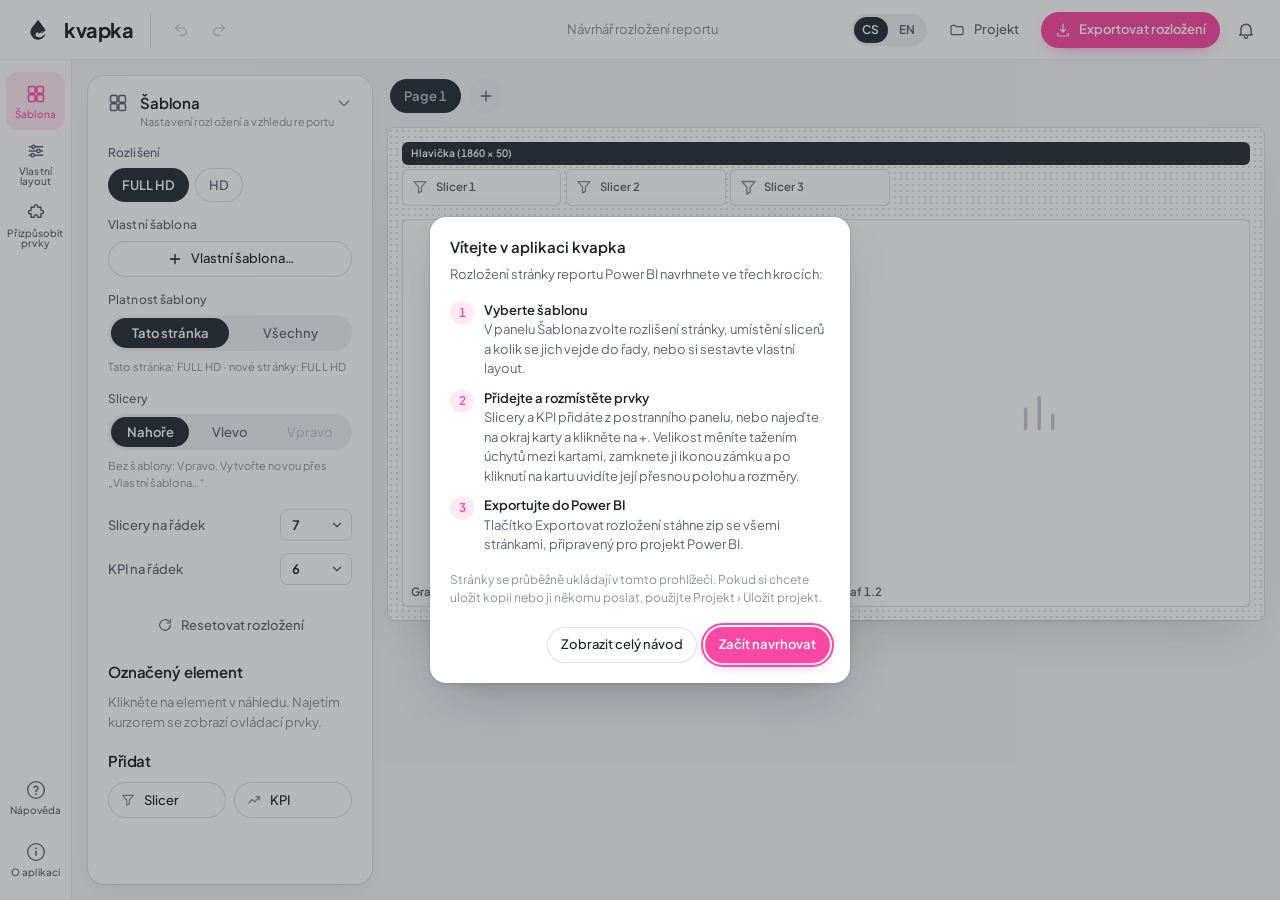
==== index.html @ 55022ffa "feat: add New project to the Project menu, asking to save unsaved work first (Open asks too)" ====
<!DOCTYPE html>
<html lang="cs">

<head>
    <meta charset="UTF-8" />
    <meta name="viewport" content="width=device-width, initial-scale=1" />
    <title data-i18n="app.title"></title>
    <meta name="description" data-i18n-content="app.description" />
    <meta name="theme-color" content="#2b3038" />

    <link rel="icon" type="image/svg+xml" href="assets/img/favicon/favicon.svg" />
    <link rel="icon" type="image/png" sizes="96x96" href="assets/img/favicon/favicon-96x96.png" />
    <link rel="shortcut icon" href="assets/img/favicon/favicon.ico" />
    <link rel="apple-touch-icon" sizes="180x180" href="assets/img/favicon/apple-touch-icon.png" />
    <link rel="manifest" href="assets/img/favicon/site.webmanifest" />

    <link rel="stylesheet" href="assets/fonts/fonts.css" />
    <link rel="stylesheet" href="assets/style.css" />
    <link rel="stylesheet" href="assets/theme-editor.css" />
</head>

<body>
    <!-- The icon sprite. Every glyph that appears more than once, and every
         glyph a JS file builds, is a <use href="#i-…"> of one of these — no JS
         file carries SVG markup, so a stroke weight can't drift between
         copies. Icons used exactly once (the export arrow, the rail sections,
         the reset button) stay inline where they're used. -->
    <svg width="0" height="0" style="position:absolute" aria-hidden="true">
        <defs>
            <symbol id="i-plus" viewBox="0 0 24 24"><path d="M12 5v14M5 12h14" fill="none" stroke="currentColor" stroke-width="2" stroke-linecap="round"/></symbol>
            <symbol id="i-close" viewBox="0 0 24 24"><path d="M6 6l12 12M18 6L6 18" fill="none" stroke="currentColor" stroke-width="2.2" stroke-linecap="round" stroke-linejoin="round"/></symbol>
            <symbol id="i-lock" viewBox="-0.5 0 25 25"><path d="M16.5 9.32001H7.5C6.37366 9.25709 5.26818 9.64244 4.42503 10.3919C3.58188 11.1414 3.06958 12.1941 3 13.32V18.32C3.06958 19.446 3.58188 20.4986 4.42503 21.2481C5.26818 21.9976 6.37366 22.3829 7.5 22.32H16.5C17.6263 22.3829 18.7318 21.9976 19.575 21.2481C20.4181 20.4986 20.9304 19.446 21 18.32V13.32C20.9304 12.1941 20.4181 11.1414 19.575 10.3919C18.7318 9.64244 17.6263 9.25709 16.5 9.32001Z" fill="none" stroke="currentColor" stroke-width="2.2" stroke-linecap="round" stroke-linejoin="round"/><path d="M17 9.32001V7.32001C17 5.99392 16.4732 4.72217 15.5355 3.78448C14.5979 2.8468 13.3261 2.32001 12 2.32001C10.6739 2.32001 9.40214 2.8468 8.46446 3.78448C7.52678 4.72217 7 5.99392 7 7.32001V9.32001" fill="none" stroke="currentColor" stroke-width="2.2" stroke-linecap="round" stroke-linejoin="round"/></symbol>
            <symbol id="i-unlock" viewBox="-0.5 0 25 25"><path d="M16.5 9.32001H7.5C6.37366 9.25709 5.2682 9.64244 4.42505 10.3919C3.5819 11.1414 3.06958 12.1941 3 13.32V18.32C3.06958 19.446 3.5819 20.4986 4.42505 21.2481C5.2682 21.9976 6.37366 22.3829 7.5 22.32H16.5C17.6263 22.3829 18.7318 21.9976 19.575 21.2481C20.4181 20.4986 20.9304 19.446 21 18.32V13.32C20.9304 12.1941 20.4181 11.1414 19.575 10.3919C18.7318 9.64244 17.6263 9.25709 16.5 9.32001Z" fill="none" stroke="currentColor" stroke-width="2.2" stroke-linecap="round" stroke-linejoin="round"/><path d="M17 9.32001V7.32001C17 5.99392 16.4732 4.72217 15.5355 3.78448C14.5978 2.8468 13.3261 2.32001 12 2.32001" fill="none" stroke="currentColor" stroke-width="2.2" stroke-linecap="round" stroke-linejoin="round"/></symbol>
            <symbol id="i-slicer" viewBox="0 0 24 24"><path d="M4 5h16l-6 7v6l-4 2v-8L4 5z" fill="none" stroke="currentColor" stroke-width="1.8" stroke-linejoin="round"/></symbol>
            <symbol id="i-kpi" viewBox="0 0 24 24"><path d="M4 17l5-6 4 4 7-8M15 7h5v5" fill="none" stroke="currentColor" stroke-width="1.8" stroke-linecap="round" stroke-linejoin="round"/></symbol>
            <symbol id="i-chart" viewBox="0 0 24 24"><path d="M5 20V10M12 20V4M19 20v-7" fill="none" stroke="currentColor" stroke-width="1.8" stroke-linecap="round"/></symbol>
            <symbol id="i-copy" viewBox="0 0 24 24"><rect x="9" y="9" width="12" height="12" rx="2" fill="none" stroke="currentColor" stroke-width="1.8"/><path d="M5 15H4a2 2 0 0 1-2-2V4a2 2 0 0 1 2-2h9a2 2 0 0 1 2 2v1" fill="none" stroke="currentColor" stroke-width="1.8" stroke-linecap="round"/></symbol>
            <symbol id="i-check" viewBox="0 0 24 24"><path d="M5 13l4 4L19 7" fill="none" stroke="currentColor" stroke-width="2.4" stroke-linecap="round" stroke-linejoin="round"/></symbol>
            <symbol id="i-info" viewBox="0 0 24 24"><circle cx="12" cy="12" r="10" fill="none" stroke="currentColor" stroke-width="1.6"/><line x1="12" y1="11" x2="12" y2="16" stroke="currentColor" stroke-width="1.8" stroke-linecap="round"/><circle cx="12" cy="7.6" r="1.15" fill="currentColor"/></symbol>
            <symbol id="i-warning" viewBox="0 0 24 24"><path d="M12 9v4m0 4h.01M10.29 3.86 1.82 18a2 2 0 0 0 1.71 3h16.94a2 2 0 0 0 1.71-3L13.71 3.86a2 2 0 0 0-3.42 0Z" fill="none" stroke="currentColor" stroke-width="1.6" stroke-linecap="round" stroke-linejoin="round"/></symbol>
            <symbol id="i-error" viewBox="0 0 24 24"><circle cx="12" cy="12" r="10" fill="none" stroke="currentColor" stroke-width="1.6"/><line x1="8.5" y1="8.5" x2="15.5" y2="15.5" stroke="currentColor" stroke-width="1.8" stroke-linecap="round"/><line x1="15.5" y1="8.5" x2="8.5" y2="15.5" stroke="currentColor" stroke-width="1.8" stroke-linecap="round"/></symbol>
            <symbol id="i-bell" viewBox="0 0 24 24"><path d="M6 16V11a6 6 0 0 1 12 0v5l1.5 2h-15L6 16Z" fill="none" stroke="currentColor" stroke-width="1.8" stroke-linejoin="round"/><path d="M10 20a2 2 0 0 0 4 0" fill="none" stroke="currentColor" stroke-width="1.8" stroke-linecap="round"/></symbol>
            <symbol id="i-chevron" viewBox="0 0 24 24"><path d="M15 5l-7 7 7 7" fill="none" stroke="currentColor" stroke-width="2" stroke-linecap="round" stroke-linejoin="round"/></symbol>
            <symbol id="i-pencil" viewBox="0 0 24 24"><path d="M16.5 3.5a2.12 2.12 0 0 1 3 3L7 19l-4 1 1-4Z" fill="none" stroke="currentColor" stroke-width="1.8" stroke-linecap="round" stroke-linejoin="round"/></symbol>
        </defs>
    </svg>

    <header class="topbar">
        <!-- Start and actions share the slack equally, so the subtitle between
             them sits in the true centre of the bar. -->
        <div class="topbar-start">
            <a class="brand" href="./" data-i18n-aria-label="topbar.brand">
                <!-- assets/img/logo.svg, inlined so it takes currentColor. -->
                <svg class="brand-mark" viewBox="0 0 1024 1024" fill="currentColor" aria-hidden="true">
                    <path d="M512.155 226.004C516.011 231.756 519.167 238.789 523.115 244.793C554.794 292.971 592.947 336.254 629.214 380.983C657.706 416.122 687.616 451.624 707.702 492.489C710.777 498.745 714.936 506.954 716.922 513.573C719.911 518.525 724.337 525.165 722.552 531.299C720.619 537.942 714.728 544.187 709.475 549.005C704 554.027 691.489 565.582 683.014 563.11C678.743 561.865 673.565 556.72 669.223 555.096C649.333 545.557 630.745 545.461 609.584 550.015C624.043 552.902 646.901 560.852 656.693 573.177C663.812 582.138 646.19 587.111 640.433 587.874C620.252 592.438 596.012 593.533 576.046 587.851C573.826 587.239 571.651 586.477 569.535 585.568C552.494 607.801 537.22 620.163 509.388 627.427C516.785 612.419 523.193 591.066 512.967 575.876C505.297 571.716 498.11 571.527 489.896 574.039C454.127 584.979 422.809 619.841 434.009 659.163C439.701 679.147 459.703 695.263 477.159 705.239C515.048 725.179 560.422 727.565 601.168 715.281C640.946 703.289 668.376 679.818 695.055 648.945C701.388 641.616 712.459 626.814 717.044 618.233C717.349 617.664 717.64 617.087 717.918 616.504C714.731 628.732 711.904 639.829 707.258 651.612C690.548 693.849 660.29 729.344 621.232 752.531C572.186 781.802 513.398 790.025 458.203 775.335C438.912 770.311 420.771 762.033 403.559 752.046C401 750.561 393.978 746.195 391.983 744.331C384.662 739.787 377.259 733.136 370.714 727.53C357.305 716.042 347.587 701.281 338.551 686.304C334.742 679.99 330.874 673.973 327.587 667.347C319.644 655.111 313.387 637.024 309.192 623.441C294.674 576.443 300.712 523.453 323.962 480.097C344.418 441.953 375.809 404.182 403.555 370.759C419.738 351.271 435.695 331.598 451.425 311.743C473.78 283.747 494.641 257.369 512.155 226.004Z"/>
                    <path d="M512.155 226.004C516.011 231.756 519.167 238.789 523.115 244.793C554.794 292.971 592.947 336.254 629.214 380.983C657.706 416.122 687.616 451.624 707.702 492.489C710.777 498.745 714.936 506.954 716.922 513.573C712.111 509.973 707.598 503.819 702.714 499.687C677.552 478.398 647.533 462.222 615.436 454.39C609.308 452.945 603.128 451.73 596.91 450.747C589.014 449.573 578.903 448.865 571.829 445.24C559.533 438.939 547.349 429.254 536.098 421.089C506.29 399.456 465.905 380.031 428.097 384.568C427.445 384.647 426.794 384.729 426.143 384.815C429.691 390.976 437.272 398.337 441.974 404.045C455.128 420.011 469.983 458.9 445.59 471.86C393.996 499.273 345.267 546.284 330.684 604.773C326.752 620.498 325.183 636.721 326.029 652.908C326.225 657.474 327.735 663.577 327.587 667.347C319.644 655.111 313.387 637.024 309.192 623.441C294.674 576.443 300.712 523.453 323.962 480.097C344.418 441.953 375.809 404.182 403.555 370.759C419.738 351.271 435.695 331.598 451.425 311.743C473.78 283.747 494.641 257.369 512.155 226.004Z"/>
                    <path d="M391.983 744.331C392.812 742.04 389.849 739.85 388.204 738.116C359.601 707.965 354.233 662.105 370.578 624.893C382.873 596.78 405.797 574.676 434.339 563.412C454.088 555.797 477.179 553.768 497.046 562.514C501.43 564.444 511.326 571.24 512.967 575.876C505.297 571.716 498.11 571.527 489.896 574.039C454.127 584.979 422.809 619.841 434.009 659.163C439.701 679.147 459.703 695.263 477.159 705.239C515.048 725.179 560.422 727.565 601.168 715.281C640.946 703.289 668.376 679.818 695.055 648.945C701.388 641.616 712.459 626.814 717.044 618.233C717.349 617.664 717.64 617.087 717.918 616.504C714.731 628.732 711.904 639.829 707.258 651.612C690.548 693.849 660.29 729.344 621.232 752.531C572.186 781.802 513.398 790.025 458.203 775.335C438.912 770.311 420.771 762.033 403.559 752.046C401 750.561 393.978 746.195 391.983 744.331Z"/>
                </svg>
                <span class="brand-name" data-i18n="topbar.brand"></span>
            </a>

            <!-- Undo / redo for the page being edited (also Ctrl+Z, Ctrl+Y /
                 Ctrl+Shift+Z), on the left beside the brand like most apps.
                 Enabled by state/history.js. -->
            <div class="history-buttons" role="group" data-i18n-aria-label="history.group">
                <button type="button" id="undo-btn" class="btn btn-ghost history-btn" data-i18n-aria-label="history.undo" data-i18n-title="history.undo" disabled>
                    <svg viewBox="0 0 24 24" fill="none" aria-hidden="true"><path d="M9 14 4 9l5-5" stroke="currentColor" stroke-width="1.8" stroke-linecap="round" stroke-linejoin="round"/><path d="M4 9h10.5a5.5 5.5 0 0 1 0 11H11" stroke="currentColor" stroke-width="1.8" stroke-linecap="round" stroke-linejoin="round"/></svg>
                </button>
                <button type="button" id="redo-btn" class="btn btn-ghost history-btn" data-i18n-aria-label="history.redo" data-i18n-title="history.redo" disabled>
                    <svg viewBox="0 0 24 24" fill="none" aria-hidden="true"><path d="m15 14 5-5-5-5" stroke="currentColor" stroke-width="1.8" stroke-linecap="round" stroke-linejoin="round"/><path d="M20 9H9.5a5.5 5.5 0 0 0 0 11H13" stroke="currentColor" stroke-width="1.8" stroke-linecap="round" stroke-linejoin="round"/></svg>
                </button>
            </div>
        </div>

        <span class="topbar-subtitle" data-i18n="topbar.subtitle" data-i18n-stable></span>

        <div class="topbar-actions">
            <!-- Language codes, the same in every language; the group's name
                 comes from the locale file. Wired in app.js. -->
            <div class="segmented lang-switch" role="group" data-i18n-aria-label="topbar.language">
                <button type="button" class="template-option" data-locale="cs" lang="cs">CS</button>
                <button type="button" class="template-option" data-locale="en" lang="en">EN</button>
            </div>

            <!-- New project, or save / open the pages as a .kvapka.json file. The menu is
                 positioned against .project-wrap, like the bell's panel.
                 Wired in ui/projectMenu.js. -->
            <div class="project-wrap">
                <button type="button" id="project-menu-btn" class="btn btn-ghost project-menu-btn" data-i18n-aria-label="project.menu" aria-haspopup="menu" aria-expanded="false" aria-controls="project-menu">
                    <svg viewBox="0 0 24 24" fill="none" aria-hidden="true"><path d="M3 7a2 2 0 0 1 2-2h4l2 2h8a2 2 0 0 1 2 2v8a2 2 0 0 1-2 2H5a2 2 0 0 1-2-2V7Z" stroke="currentColor" stroke-width="1.8" stroke-linejoin="round"/></svg>
                    <span data-i18n="project.menu" data-i18n-stable></span>
                </button>
                <div id="project-menu" class="project-menu" role="menu" data-i18n-aria-label="project.menu">
                    <button type="button" id="project-new" class="project-menu-item" role="menuitem">
                        <svg viewBox="0 0 24 24" fill="none" aria-hidden="true"><path d="M14 3H7a2 2 0 0 0-2 2v14a2 2 0 0 0 2 2h10a2 2 0 0 0 2-2V8l-5-5Z" stroke="currentColor" stroke-width="1.8" stroke-linejoin="round"/><path d="M14 3v5h5M12 11v6m-3-3h6" stroke="currentColor" stroke-width="1.8" stroke-linecap="round" stroke-linejoin="round"/></svg>
                        <span data-i18n="project.new"></span>
                    </button>
                    <button type="button" id="project-save" class="project-menu-item" role="menuitem">
                        <svg viewBox="0 0 24 24" fill="none" aria-hidden="true"><path d="M5 3h11l4 4v12a2 2 0 0 1-2 2H6a2 2 0 0 1-2-2V5a1 1 0 0 1 1-2Z" stroke="currentColor" stroke-width="1.8" stroke-linejoin="round"/><path d="M8 3v5h7V3M8 21v-6h8v6" stroke="currentColor" stroke-width="1.8" stroke-linejoin="round"/></svg>
                        <span data-i18n="project.save"></span>
                    </button>
                    <button type="button" id="project-open" class="project-menu-item" role="menuitem">
                        <svg viewBox="0 0 24 24" fill="none" aria-hidden="true"><path d="M12 15V3m0 0-4 4m4-4 4 4M4 17v2a2 2 0 0 0 2 2h12a2 2 0 0 0 2-2v-2" stroke="currentColor" stroke-width="1.8" stroke-linecap="round" stroke-linejoin="round"/></svg>
                        <span data-i18n="project.open"></span>
                    </button>
                </div>
                <input type="file" id="project-file" accept=".json,application/json" hidden tabindex="-1" />
            </div>

            <button id="export-layout" class="btn btn-primary">
                <svg xmlns="http://www.w3.org/2000/svg" viewBox="0 0 24 24" fill="none" aria-hidden="true"><path d="M12 3v12m0 0-4-4m4 4 4-4M4 17v2a2 2 0 0 0 2 2h12a2 2 0 0 0 2-2v-2" stroke="currentColor" stroke-width="1.8" stroke-linecap="round" stroke-linejoin="round"/></svg>
                <span data-i18n="topbar.export" data-i18n-stable></span>
            </button>

            <!-- Panel and toasts are positioned against .bell-wrap, so they follow
                 the bell at any bar height instead of hanging off a hard-coded
                 --topbar offset that the wrapped narrow bar invalidates. -->
            <div class="bell-wrap">
                <button id="notification-bell" class="icon-circle notification-bell" data-i18n-aria-label="topbar.notifications" type="button">
                    <svg aria-hidden="true"><use href="#i-bell"/></svg>
                    <span class="notification-badge" aria-hidden="true"></span>
                </button>

                <div id="notification-panel" class="notification-panel">
                    <div class="notification-panel-header">
                        <h3 data-i18n="notifications.title"></h3>
                    </div>
                    <div id="notification-list" class="notification-list"></div>
                </div>

                <div id="toast-container" class="toast-container" aria-live="polite" aria-atomic="false"></div>
            </div>
        </div>
    </header>

    <div class="app">
        <nav class="rail" data-i18n-aria-label="rail.label">
            <button type="button" class="rail-btn" data-section="sablona">
                <svg viewBox="0 0 24 24" fill="none" aria-hidden="true"><rect x="3" y="3" width="8" height="8" rx="1.5" stroke="currentColor" stroke-width="1.8"/><rect x="13" y="3" width="8" height="8" rx="1.5" stroke="currentColor" stroke-width="1.8"/><rect x="3" y="13" width="8" height="8" rx="1.5" stroke="currentColor" stroke-width="1.8"/><rect x="13" y="13" width="8" height="8" rx="1.5" stroke="currentColor" stroke-width="1.8"/></svg>
                <span data-i18n="rail.template"></span>
            </button>
            <button type="button" class="rail-btn" data-section="layout">
                <svg viewBox="0 0 24 24" fill="none" aria-hidden="true"><path d="M4 7h16M4 12h16M4 17h16" stroke="currentColor" stroke-width="1.8" stroke-linecap="round"/><circle cx="9" cy="7" r="2" fill="#fff" stroke="currentColor" stroke-width="1.8"/><circle cx="15" cy="12" r="2" fill="#fff" stroke="currentColor" stroke-width="1.8"/><circle cx="8" cy="17" r="2" fill="#fff" stroke="currentColor" stroke-width="1.8"/></svg>
                <span data-i18n="rail.layout"></span>
            </button>
            <button type="button" class="rail-btn" data-section="prvky">
                <svg viewBox="0 0 24 24" fill="none" aria-hidden="true"><path d="M10 4a2 2 0 1 1 4 0v1h4v4h1a2 2 0 1 1 0 4h-1v4h-4v-1a2 2 0 1 0-4 0v1H6v-4H5a2 2 0 1 1 0-4h1V5h4V4z" stroke="currentColor" stroke-width="1.8" stroke-linejoin="round"/></svg>
                <span data-i18n="rail.elements"></span>
            </button>
            <!-- Help and About open modals (ui/help.js, ui/about.js) rather
                 than sections, so they have no data-section and the rail
                 never lights them. -->
            <button type="button" id="help-btn" class="rail-btn rail-btn--help" aria-haspopup="dialog" data-i18n-title="help.button">
                <svg viewBox="0 0 24 24" fill="none" aria-hidden="true"><circle cx="12" cy="12" r="10" stroke="currentColor" stroke-width="1.6"/><path d="M9.6 9.2a2.5 2.5 0 0 1 4.85.85c0 1.7-2.45 2.2-2.45 3.7" stroke="currentColor" stroke-width="1.8" stroke-linecap="round" stroke-linejoin="round"/><circle cx="12" cy="16.9" r="1.15" fill="currentColor"/></svg>
                <span data-i18n="rail.help"></span>
            </button>
            <button type="button" id="about-btn" class="rail-btn rail-btn--about" aria-haspopup="dialog">
                <svg aria-hidden="true"><use href="#i-info"/></svg>
                <span data-i18n="rail.about"></span>
            </button>
        </nav>

        <aside class="sidebar m-reveal">
            <div class="sidebar-panels">
                <!-- Folds down to its head once the canvas is set up, so the
                     panels used all the time sit higher (ui/templatePanel.js). -->
                <section class="panel panel-template">
                    <!-- The accordion pattern: the heading holds the toggle, so
                         the panel stays a landmark for screen readers. -->
                    <h2 class="panel-head-title">
                        <button type="button" class="panel-head" id="template-toggle" aria-expanded="true" aria-controls="template-body">
                            <svg viewBox="0 0 24 24" fill="none" aria-hidden="true"><rect x="3" y="3" width="8" height="8" rx="1.5" stroke="currentColor" stroke-width="1.8"/><rect x="13" y="3" width="8" height="8" rx="1.5" stroke="currentColor" stroke-width="1.8"/><rect x="3" y="13" width="8" height="8" rx="1.5" stroke="currentColor" stroke-width="1.8"/><rect x="13" y="13" width="8" height="8" rx="1.5" stroke="currentColor" stroke-width="1.8"/></svg>
                            <span class="panel-head-name" data-i18n="template.title"></span>
                            <svg class="panel-head-chevron" aria-hidden="true"><use href="#i-chevron"/></svg>
                        </button>
                    </h2>

                    <!-- Two layers in one place: the controls, and the folded panel's
                         stand-in — a spec sheet of what they are set to, filled by
                         ui/templatePanel.js. One is in, the other fades out on top
                         of it while the fold's height eases between them. -->
                    <div class="template-fold">
                        <div class="fold-layer is-out" id="template-summary">
                            <dl class="spec-sheet">
                                <div class="spec-row">
                                    <dt data-i18n="template.summary.resolution"></dt>
                                    <dd><span id="sum-res"></span> <span class="spec-muted" id="sum-size"></span></dd>
                                </div>
                                <div class="spec-row">
                                    <dt data-i18n="template.summary.scope"></dt>
                                    <dd id="sum-scope"></dd>
                                </div>
                                <div class="spec-row">
                                    <dt data-i18n="template.summary.slicers"></dt>
                                    <dd><span class="spec-glyph" id="sum-placement-glyph" aria-hidden="true"></span><span id="sum-placement"></span></dd>
                                </div>
                                <div class="spec-row">
                                    <dt data-i18n="template.summary.kpi"></dt>
                                    <dd id="sum-kpi"></dd>
                                </div>
                            </dl>
                        </div>

                        <div class="fold-layer is-in" id="template-body">
                            <p class="panel-sub" data-i18n="template.intro"></p>

                            <div class="panel-field">
                                <h3 class="field-label" id="label-resolution" data-i18n="template.resolution"></h3>
                                <!-- Chips are built by ui/themePicker.js: the two built-in
                                     presets first, then every saved custom theme. -->
                                <div class="theme-selector" id="theme-selector" role="group" aria-labelledby="label-resolution"></div>
                            </div>

                            <div class="panel-field">
                                <h3 class="field-label" data-i18n="template.custom"></h3>
                                <button type="button" class="btn btn-secondary full-btn" id="new-theme">
                                    <svg aria-hidden="true"><use href="#i-plus"/></svg>
                                    <span data-i18n="template.customButton"></span>
                                </button>
                            </div>

                            <div class="panel-field">
                                <h3 class="field-label" id="label-theme-scope" data-i18n="template.scope"></h3>
                                <div class="template-selector segmented" role="group" aria-labelledby="label-theme-scope">
                                    <button type="button" class="template-option theme-scope-option active" data-scope="page" data-i18n="template.scopePage"></button>
                                    <button type="button" class="template-option theme-scope-option" data-scope="global" data-i18n="template.scopeAll"></button>
                                </div>
                                <p class="field-note m-reveal" id="theme-scope-note"></p>
                            </div>

                            <div class="panel-field">
                                <h3 class="field-label" id="label-slicer-placement" data-i18n="template.slicers"></h3>
                                <!-- Each option is a whole layout, not a view of one:
                                     picking it switches to a template built for that
                                     shape (ui/themePicker.js). An option with no
                                     template of its own is disabled rather than
                                     conjuring one. -->
                                <div class="template-selector segmented segmented--3" role="group" aria-labelledby="label-slicer-placement">
                                    <button type="button" class="template-option active" data-placement="horizontal" data-i18n="placement.horizontal"></button>
                                    <button type="button" class="template-option" data-placement="vertical-left" data-i18n="placement.verticalLeft"></button>
                                    <button type="button" class="template-option" data-placement="vertical-right" data-i18n="placement.verticalRight"></button>
                                </div>
                                <p class="field-note m-reveal" id="placement-note"></p>
                            </div>

                            <div class="panel-section panel-rows">
                                <!-- Collapses away in vertical mode: a single slicer column
                                     has no per-row limit to set. -->
                                <div class="collapsible expanded" id="slicers-per-row-field">
                                    <div class="collapsible-inner">
                                        <div class="panel-row">
                                            <label for="slicers-per-row" data-i18n="template.slicersPerRow"></label>
                                            <!-- Options come from the active theme's
                                                 min/max per-row bounds (themePicker.js). -->
                                            <select id="slicers-per-row"></select>
                                        </div>
                                    </div>
                                </div>

                                <div class="panel-row">
                                    <label for="kpis-per-row" data-i18n="template.kpisPerRow"></label>
                                    <select id="kpis-per-row"></select>
                                </div>
                            </div>

                            <button id="reset-layout" class="btn btn-ghost full-btn">
                                <svg xmlns="http://www.w3.org/2000/svg" viewBox="0 0 24 24" fill="none" aria-hidden="true"><path d="M20 12a8 8 0 1 1-2.5-5.8M20 4v5h-5" stroke="currentColor" stroke-width="1.8" stroke-linecap="round" stroke-linejoin="round"/></svg>
                                <span data-i18n="template.reset"></span>
                            </button>
                        </div>
                    </div>
                </section>

                <section class="panel">
                    <h2 data-i18n="selection.title"></h2>
                    <div id="no-selection" class="collapsible expanded">
                        <div class="collapsible-inner"><p class="empty-hint" data-i18n="selection.empty"></p></div>
                    </div>

                    <div id="selection-details" class="collapsible">
                        <div class="collapsible-inner">
                            <div class="sel-row"><strong data-i18n="selection.type"></strong> <span id="sel-type" class="sel-value"></span></div>
                            <div class="sel-row"><strong data-i18n="selection.index"></strong> <span id="sel-index" class="sel-value"></span></div>
                            <div class="sel-row" id="sel-row-width">
                                <strong data-i18n="selection.width"></strong>
                                <span class="editable-value" id="edit-width-wrapper" tabindex="0" data-i18n-title="selection.editHint">
                                    <span id="sel-width"></span><span class="unit">px</span>
                                </span>
                                <input id="input-width" type="number" class="inline-edit-input m-reveal hidden" />
                                <button class="icon-swap copy-btn edit-pencil-btn push-right" type="button" id="edit-width-pencil" data-i18n-title="selection.editValue" data-i18n-aria-label="selection.editWidth"><svg aria-hidden="true"><use href="#i-pencil"/></svg></button>
                                <button class="icon-swap copy-btn" type="button" data-copy-target="sel-width" data-i18n-title="selection.copyValue" data-i18n-aria-label="selection.copyWidth"><svg aria-hidden="true"><use href="#i-copy"/></svg></button>
                            </div>
                            <div class="sel-row" id="sel-row-height">
                                <strong data-i18n="selection.height"></strong>
                                <span class="editable-value" id="edit-height-wrapper" tabindex="0" data-i18n-title="selection.editHint">
                                    <span id="sel-height"></span><span class="unit">px</span>
                                </span>
                                <input id="input-height" type="number" class="inline-edit-input m-reveal hidden" />
                                <button class="icon-swap copy-btn edit-pencil-btn push-right" type="button" id="edit-height-pencil" data-i18n-title="selection.editValue" data-i18n-aria-label="selection.editHeight"><svg aria-hidden="true"><use href="#i-pencil"/></svg></button>
                                <button class="icon-swap copy-btn" type="button" data-copy-target="sel-height" data-i18n-title="selection.copyValue" data-i18n-aria-label="selection.copyHeight"><svg aria-hidden="true"><use href="#i-copy"/></svg></button>
                            </div>
                            <div class="sel-row"><strong data-i18n="selection.x"></strong> <span class="editable-value"><span id="sel-x"></span><span class="unit">px</span></span>
                                <button class="icon-swap copy-btn push-right" type="button" data-copy-target="sel-x" data-i18n-title="selection.copyValue" data-i18n-aria-label="selection.copyX"><svg aria-hidden="true"><use href="#i-copy"/></svg></button>
                            </div>
                            <div class="sel-row"><strong data-i18n="selection.y"></strong> <span class="editable-value"><span id="sel-y"></span><span class="unit">px</span></span>
                                <button class="icon-swap copy-btn push-right" type="button" data-copy-target="sel-y" data-i18n-title="selection.copyValue" data-i18n-aria-label="selection.copyY"><svg aria-hidden="true"><use href="#i-copy"/></svg></button>
                            </div>

                            <button id="apply-selection" class="btn btn-primary full-btn m-reveal hidden" disabled data-i18n="selection.apply"></button>
                        </div>
                    </div>
                </section>

                <section class="panel add-elements">
                    <h2 data-i18n="add.title"></h2>
                    <div class="button-group">
                        <button id="add-slicer" class="btn btn-secondary full-btn"><svg aria-hidden="true"><use href="#i-slicer"/></svg><span data-i18n="add.slicer"></span></button>
                        <button id="add-kpi" class="btn btn-secondary full-btn"><svg aria-hidden="true"><use href="#i-kpi"/></svg><span data-i18n="add.kpi"></span></button>
                        <button id="add-chart-split" class="btn btn-secondary full-btn m-reveal hidden"><svg aria-hidden="true"><use href="#i-chart"/></svg><span data-i18n="add.chart"></span></button>
                    </div>
                    <!-- Filled with one button per KPI band beyond the first
                         (see syncKpiBandControls in app.js). Empty when the
                         active theme defines only the header band. -->
                    <div id="add-kpi-bands"></div>
                </section>
            </div>
        </aside>

        <main class="main m-reveal">
            <!-- The page tabs, in a fixed row above the sheet. The sheet hangs
                 from the top of the canvas area, so switching to a page on
                 another template resizes the sheet but never moves the tab
                 just clicked. In the stacked layout ui/tabs.js moves the strip
                 into the top bar. The tabs scroll inside .tab-viewport while
                 the arrows and the + stay pinned outside it. -->
            <div class="tab-strip">
                <button type="button" class="icon-circle tab-scroll" data-dir="prev" data-i18n-aria-label="tabs.prev" hidden>
                    <svg aria-hidden="true"><use href="#i-chevron"/></svg>
                </button>
                <div class="tab-viewport">
                    <div id="tab-bar" class="tab-bar" role="tablist" data-i18n-aria-label="tabs.list"></div>
                </div>
                <button type="button" class="icon-circle tab-scroll tab-scroll--next" data-dir="next" data-i18n-aria-label="tabs.next" hidden>
                    <svg aria-hidden="true"><use href="#i-chevron"/></svg>
                </button>
                <button type="button" id="tab-add" class="icon-circle tab-add" data-i18n-title="tabs.add" data-i18n-aria-label="tabs.add">
                    <svg aria-hidden="true"><use href="#i-plus"/></svg>
                </button>
            </div>
            <div id="canvas-wrapper">
                <div id="canvas"></div>
            </div>
        </main>

        <!-- Shown by the rail's "Vlastní prvky" section (ui/rail.js). -->
        <section id="section-prvky" class="placeholder m-reveal" data-i18n-aria-label="elements.title">
            <svg viewBox="0 0 24 24" fill="none" aria-hidden="true"><path d="M10 4a2 2 0 1 1 4 0v1h4v4h1a2 2 0 1 1 0 4h-1v4h-4v-1a2 2 0 1 0-4 0v1H6v-4H5a2 2 0 1 1 0-4h1V5h4V4z" stroke="currentColor" stroke-width="1.5" stroke-linejoin="round"/></svg>
            <h2 data-i18n="elements.title"></h2>
            <p data-i18n="elements.text"></p>
        </section>
    </div>


    <script type="module" src="assets/js/app.js"></script>
</body>

</html>
---- assets/fonts/fonts.css ----
/* assets/fonts/fonts.css
 *
 * Plus Jakarta Sans, self-hosted. Loading it from fonts.googleapis.com sent
 * every visitor's IP to Google (LG München I, 3 O 17493/20), so the files
 * live here instead. Variable woff2 (weights 200–800) from Fontsource
 * @fontsource-variable/plus-jakarta-sans@5.3.0; licence in OFL.txt.
 *
 * Only the two subsets Czech and English need: latin (á é í ó ú ý) and
 * latin-ext (č ď ě ň ř š ť ů ž). The browser fetches latin-ext only when a
 * page actually uses one of its characters.
 */

@font-face {
  font-family: "Plus Jakarta Sans";
  font-style: normal;
  font-display: swap;
  font-weight: 200 800;
  src: url("plus-jakarta-sans-latin-ext-wght-normal.woff2") format("woff2");
  unicode-range: U+0100-02BA, U+02BD-02C5, U+02C7-02CC, U+02CE-02D7, U+02DD-02FF, U+0304, U+0308, U+0329, U+1D00-1DBF, U+1E00-1E9F, U+1EF2-1EFF, U+2020, U+20A0-20AB, U+20AD-20C0, U+2113, U+2C60-2C7F, U+A720-A7FF;
}

@font-face {
  font-family: "Plus Jakarta Sans";
  font-style: normal;
  font-display: swap;
  font-weight: 200 800;
  src: url("plus-jakarta-sans-latin-wght-normal.woff2") format("woff2");
  unicode-range: U+0000-00FF, U+0131, U+0152-0153, U+02BB-02BC, U+02C6, U+02DA, U+02DC, U+0304, U+0308, U+0329, U+2000-206F, U+20AC, U+2122, U+2191, U+2193, U+2212, U+2215, U+FEFF, U+FFFD;
}
---- assets/style.css ----
/* ====================================================
   kvapka — design system

   Monochrome by default: a flat light workspace, white
   panels, a slate title bar. Pink means "you can act
   here" — it appears on the export button, the active
   rail item and the bell dot, and otherwise only on
   hover, press and selection.
==================================================== */
:root {
  --pink: #fb49a3;
  --pink-hover: #e93a93;
  --pink-soft: #ffe9f3;
  --pink-ring: rgba(251, 73, 163, 0.25);

  --slate: #2b3038;

  --ink: #1c2128;
  --ink-2: #5c6470;
  --ink-3: #8a929c;
  --ink-4: #c3c8cf;

  --bg: #f4f5f7;
  --surface: #ffffff;
  --surface-2: #f0f1f4;
  --line: rgba(28, 33, 40, 0.08);
  --line-strong: rgba(28, 33, 40, 0.14);

  --warning: #b56a06;
  --error: #d1384a;
  --success: #17855b;
  --warning-bg: #fdf2df;
  --error-bg: #fdeaec;
  --success-bg: #e6f5ee;

  --r-sm: 8px;
  --r-md: 12px;
  --r-lg: 16px;
  --r-pill: 999px;

  --shadow-card: 0 1px 2px rgba(28, 33, 40, 0.04), 0 8px 24px -12px rgba(28, 33, 40, 0.12);
  --shadow-sheet: 0 1px 2px rgba(28, 33, 40, 0.05), 0 24px 48px -24px rgba(28, 33, 40, 0.2);
  --shadow-pop: 0 4px 8px -4px rgba(28, 33, 40, 0.1), 0 20px 48px -16px rgba(28, 33, 40, 0.3);

  --fs-xs: 11px;
  --fs-sm: 12px;
  --fs-md: 13px;
  --fs-lg: 15px;
  --fs-xl: 20px;

  /* MOTION — the whole vocabulary. Every transition, animation and JS timeout
     in the app is built from these (see assets/js/ui/motion.js for the rules):
       --ease-out     entering things and small UI
       --ease-in-out  things moving from one place to another
       --ease-panel   large surfaces: sections, popovers
     Reduced motion zeroes the shift/scale tokens, so fades stay and only
     movement goes. */
  --ease-out: cubic-bezier(0.23, 1, 0.32, 1);
  --ease-in-out: cubic-bezier(0.77, 0, 0.175, 1);
  --ease-panel: cubic-bezier(0.32, 0.72, 0, 1);
  --fast: 120ms;
  --base: 180ms;
  --slow: 240ms;
  --slower: 320ms;
  --motion-shift: 4px;      /* travel of an entering/leaving element */
  --motion-scale: 0.97;     /* its scale, and the press scale */
  --motion-origin: center;  /* overridden per surface (toasts: top right) */

  --topbar: 60px;
  --rail: 72px;
  --gutter: 16px;
  --sidebar: 300px;
}

/* ----------------------------------------------------
   BASE
-----------------------------------------------------*/
*,
*::before,
*::after {
  box-sizing: border-box;
}

/* The desktop shell is a fixed-height flex column: the top bar is a real row
   and .main is the only thing that scrolls, so the root never gets a scrollbar
   and the chrome reaches the true window edge. (A root-level
   `scrollbar-gutter: stable` used to keep .main's clientWidth steady for the
   auto-fit canvas, but it permanently inset every sticky/fixed element by the
   gutter width — the stability now comes from the root simply never scrolling.
   Below the stacked breakpoint the page does scroll, so the gutter is
   re-reserved there; see the max-width: 900px block.) */
html,
body {
  height: 100%;
}

body {
  display: flex;
  flex-direction: column;
  overflow: hidden;
  margin: 0;
  font-family: "Plus Jakarta Sans", system-ui, -apple-system, "Segoe UI", sans-serif;
  font-size: var(--fs-md);
  line-height: 1.45;
  font-feature-settings: "tnum" 1;
  color: var(--ink);
  background: var(--bg);
  -webkit-font-smoothing: antialiased;
}

h1, h2, h3, p {
  margin: 0;
}

h2, h3 {
  line-height: 1.2;
}

svg {
  display: block;
}

::selection {
  background: var(--pink-soft);
}

.hidden {
  display: none !important;
}

/* ----------------------------------------------------
   MOTION PRIMITIVES — two ways for a thing to appear
   or go, shared by everything in the app.

   m-in / m-out     one keyframe pair for every entrance and exit. Exits are
                    quicker than entrances: a leaving thing has nothing to
                    tell you.
   .m-enter/.m-leave  the pair as classes, for nodes JS creates or destroys
                    (motion.js leave() waits for the exit before removing).
   .m-reveal        the entrance for elements toggled out of display:none
                    (.hidden, [hidden], :empty). Opacity only: these sit in
                    flow, and a travelling button would wobble its row.
   .icon-swap       an icon replaced inside a button pops in.
   .m-flash         a state change on a thing that stays put gets a soft halo.
-----------------------------------------------------*/
@keyframes m-in {
  from {
    opacity: 0;
    transform: translateY(var(--motion-shift)) scale(var(--motion-scale));
  }
}

@keyframes m-out {
  to {
    opacity: 0;
    transform: translateY(var(--motion-shift)) scale(var(--motion-scale));
  }
}

.m-enter {
  animation: m-in var(--base) var(--ease-out);
  transform-origin: var(--motion-origin);
}

.m-leave {
  animation: m-out var(--fast) var(--ease-out) forwards;
  transform-origin: var(--motion-origin);
  pointer-events: none;
}

.m-reveal {
  transition: opacity var(--base) ease;

  @starting-style {
    opacity: 0;
  }
}

/* A revealed button keeps its hover/press transitions too. */
button.m-reveal {
  transition: background var(--fast) ease, color var(--fast) ease,
    box-shadow var(--fast) ease, transform var(--fast) var(--ease-out),
    opacity var(--base) ease;
}

.icon-swap > svg {
  transition: opacity var(--fast) ease, transform var(--fast) var(--ease-out);

  @starting-style {
    opacity: 0;
    transform: scale(var(--motion-scale));
  }
}

/* A state change on something that stays where it is (a lock, a rename,
   an applied value): a soft halo breathes in and out over the element. It
   is an overlay, so nothing the element wears (its selection ring, its
   dashed lock) is touched. The attack is quick (one --base, eased out) so it
   answers the click; the release is long and eased in so it lets go
   without a step. A hint, not an alarm. */
@keyframes m-flash {
  0% {
    opacity: 0;
    animation-timing-function: var(--ease-out);
  }
  15% {
    opacity: 1;
    animation-timing-function: ease-in;
  }
  100% {
    opacity: 0;
  }
}

.m-flash::after {
  content: "";
  position: absolute;
  inset: 0;
  border-radius: inherit;
  background: rgba(251, 73, 163, 0.05);
  box-shadow: 0 0 0 5px var(--pink-ring);
  pointer-events: none;
  animation: m-flash calc(var(--slower) * 4);
}

/* Static elements need to host the overlay; positioned ones already do. */
.m-flash:not(.canvas-element) {
  position: relative;
}

/* ----------------------------------------------------
   BUTTONS — one base, three variants. Press feedback
   on every pressable thing, including the page pills,
   which are not <button>s.
-----------------------------------------------------*/
button {
  font: inherit;
  font-weight: 500;
  color: inherit;
  padding: 0;
  border: 0;
  background: none;
  cursor: pointer;
}

button,
[role="tab"] {
  transition: background var(--fast) ease, color var(--fast) ease,
    box-shadow var(--fast) ease, transform var(--fast) var(--ease-out);
}

button:focus-visible {
  outline: 2px solid var(--pink);
  outline-offset: 2px;
}

button:disabled {
  cursor: not-allowed;
}

/* A pill being renamed holds a text input; clicking into it is not a press. */
button:active:not(:disabled),
[role="tab"]:active:not(.tab--editing) {
  transform: scale(var(--motion-scale));
}

.btn {
  display: inline-flex;
  align-items: center;
  justify-content: center;
  gap: 8px;
  height: 36px;
  padding: 0 14px;
  border-radius: var(--r-pill);
  white-space: nowrap;
}

.btn svg {
  width: 16px;
  height: 16px;
  flex-shrink: 0;
}

.btn-primary {
  color: #fff;
  font-weight: 600;
  background: var(--pink);
  box-shadow: 0 6px 16px -8px rgba(251, 73, 163, 0.7);
}

.btn-primary:hover:not(:disabled) {
  background: var(--pink-hover);
}

.btn-primary:disabled {
  color: var(--ink-4);
  background: var(--surface-2);
  box-shadow: none;
}

.btn-secondary {
  color: var(--ink);
  background: var(--surface);
  box-shadow: inset 0 0 0 1px var(--line-strong);
}

.btn-secondary:hover:not(:disabled) {
  color: var(--pink);
  background: var(--pink-soft);
  box-shadow: inset 0 0 0 1px var(--pink);
}

.btn-ghost {
  color: var(--ink-2);
}

.btn-ghost:hover:not(:disabled) {
  color: var(--pink);
  background: var(--pink-soft);
}

.btn-danger {
  color: var(--error);
}

.btn-danger:hover:not(:disabled) {
  background: var(--error-bg);
}

/* .btn sets display, which would otherwise outrank the UA's [hidden]. */
.btn[hidden] {
  display: none;
}

.full-btn {
  width: 100%;
}

/* ----------------------------------------------------
   ICON BUTTONS — one way to put a glyph in a circle.

   Every round icon button composes .icon-circle and sets only its two size
   tokens plus colours. The glyph is always a sprite <use> (see the <defs>
   block in index.html), never a text "+" or "×": flex centring aligns a
   line box, not the ink inside it, so a text glyph sits a pixel high and
   shifts again when the webfont swaps in. An SVG is centred by geometry.
-----------------------------------------------------*/
.icon-circle {
  --icon-size: 24px;
  --icon-glyph: 12px;
  flex-shrink: 0;
  display: inline-flex;
  align-items: center;
  justify-content: center;
  width: var(--icon-size);
  height: var(--icon-size);
  border-radius: 50%;
}

.icon-circle svg {
  width: var(--icon-glyph);
  height: var(--icon-glyph);
}

/* ----------------------------------------------------
   TOP BAR — brand, page tabs, the one pink action.
-----------------------------------------------------*/
.topbar {
  /* Sticky is a no-op in the locked desktop shell but keeps the bar pinned in
     the stacked layout, where the page scrolls normally. */
  position: sticky;
  top: 0;
  z-index: 1000;
  flex-shrink: 0;
  display: flex;
  align-items: center;
  gap: 16px;
  height: var(--topbar);
  /* Right side on the gutter, so the bell ends on the same line as the sheet
     and the theme editor card below it. */
  padding: 0 var(--gutter) 0 20px;
  background: var(--surface);
  border-bottom: 1px solid var(--line);
}

.brand {
  flex-shrink: 0;
  display: inline-flex;
  align-items: center;
  gap: 8px;
  color: var(--ink);
  text-decoration: none;
  border-radius: var(--r-sm);
}

.brand:focus-visible {
  outline: 2px solid var(--pink);
  outline-offset: 4px;
}

.brand-mark {
  width: 36px;
  height: 36px;
  color: var(--slate);
  transition: color var(--base) ease;
}

.brand:hover .brand-mark {
  color: var(--pink);
}

.brand-name {
  font-size: var(--fs-xl);
  font-weight: 700;
  letter-spacing: -0.02em;
  line-height: 1;
}

/* Brand and undo / redo on the left, the actions on the right. Both sides
   take an equal share of the slack (flex-basis 0), so the subtitle between
   them lands in the true centre of the bar whatever either side holds. */
.topbar-start {
  flex: 1 1 0;
  min-width: max-content;
  display: flex;
  align-items: center;
  gap: 16px;
}

/* A hairline between the brand and the first tool, so the undo / redo pair
   reads as the start of the toolbar rather than part of the logo. */
.topbar-start .history-buttons {
  padding-left: 12px;
  border-left: 1px solid var(--line-strong);
}

.topbar-subtitle {
  flex-shrink: 0;
  font-size: var(--fs-md);
  color: var(--ink-3);
  white-space: nowrap;
}

.topbar-actions {
  flex: 1 1 0;
  min-width: max-content;
  display: flex;
  align-items: center;
  justify-content: flex-end;
  gap: 8px;
}

/* Labels that hold every translation at once (data-i18n-stable, filled by
   i18n.js): all of them share one grid cell, so the box is as wide as the
   longest language and a switch only changes which one shows. Nothing next
   to the label moves. The hidden ones still take up their space. */
[data-i18n-stable] {
  display: inline-grid;
}

[data-i18n-stable] > span {
  grid-area: 1 / 1;
}

[data-i18n-stable] > span[aria-hidden="true"] {
  visibility: hidden;
}

/* The shorter language sits centred in the button's reserved width, not
   pushed to one side of it — the centred subtitle too. */
.btn [data-i18n-stable],
.topbar-subtitle[data-i18n-stable] {
  justify-items: center;
}

/* The CS / EN switch: the sidebar's segmented pill, sized down so it reads
   as a setting beside the export button rather than as a second action. */
.lang-switch {
  --thumb-gap: 2px;   /* = .segmented's gap: the thumb travels one column + it */
  position: relative;
  flex-shrink: 0;
  isolation: isolate;
}

/* The slate pill is one element that slides between the two options, rather
   than each option lighting up its own background — the same object moving
   from CS to EN is what makes it read as a switch. The columns are equal
   (1fr 1fr), so one column plus the gap is exactly the distance to travel. */
.lang-switch::before {
  content: "";
  position: absolute;
  z-index: -1;
  top: 3px;
  bottom: 3px;
  left: 3px;
  width: calc((100% - 6px - var(--thumb-gap)) / 2);
  border-radius: var(--r-pill);
  background: var(--slate);
}

.lang-switch[data-ready]::before {
  transition: transform var(--slow) var(--ease-out);
}

.lang-switch[data-active="en"]::before {
  transform: translateX(calc(100% + var(--thumb-gap)));
}

.lang-switch .template-option {
  height: 26px;
  min-width: 34px;
  padding: 0 8px;
  font-size: var(--fs-sm);
  font-weight: 600;
  letter-spacing: 0.04em;
}

/* The thumb is the background; the option only changes its ink, easing in
   step with the thumb arriving under it. */
.lang-switch .template-option.active {
  background: none;
}

@media (prefers-reduced-motion: reduce) {
  .lang-switch::before {
    transition: none;
  }
}

/* ----------------------------------------------------
   PAGE TABS — in a row above the sheet (see MAIN below), or
   on the top bar's own row in the stacked layout, where
   ui/tabs.js moves the strip.

   Only .tab-viewport shrinks; the arrows and the + sit outside it at their
   natural size, so they can never be squashed, and the + never scrolls out
   of reach.
-----------------------------------------------------*/
.tab-strip {
  min-width: 0;
  display: flex;
  align-items: center;
  gap: 6px;
}

/* Registered so the mask edges can transition — an unregistered custom
   property is not an animatable type and the fade would snap. */
@property --fade-l {
  syntax: "<length>";
  inherits: false;
  initial-value: 0px;
}

@property --fade-r {
  syntax: "<length>";
  inherits: false;
  initial-value: 0px;
}

.tab-viewport {
  --fade-l: 0px;
  --fade-r: 0px;
  flex: 0 1 auto;
  min-width: 0;
  overflow-x: auto;
  /* Horizontal overscroll here would trigger the browser's back gesture. */
  overscroll-behavior-x: contain;
  /* No bar inside a 60px chrome row — the fade and the arrows are the cue
     (same call as .sidebar-panels). */
  scrollbar-width: none;
  /* Only the side that actually has tabs hidden gets a fade; ui/tabs.js
     toggles the classes from the scroll position. */
  -webkit-mask-image: linear-gradient(90deg, transparent 0, #000 var(--fade-l), #000 calc(100% - var(--fade-r)), transparent 100%);
  mask-image: linear-gradient(90deg, transparent 0, #000 var(--fade-l), #000 calc(100% - var(--fade-r)), transparent 100%);
  transition: --fade-l var(--base) ease, --fade-r var(--base) ease;
}

.tab-viewport::-webkit-scrollbar {
  display: none;
}

.tab-viewport.can-scroll-prev {
  --fade-l: 20px;
}

.tab-viewport.can-scroll-next {
  --fade-r: 20px;
}

.tab-bar {
  display: flex;
  align-items: center;
  gap: 6px;
  /* Without this the flex items would be squeezed to fit the viewport
     instead of overflowing it, and nothing would ever scroll. */
  width: max-content;
  /* Room for the focus ring and the --motion-shift of an entering pill,
     which a scroll container would otherwise clip. */
  padding: 3px 2px;
}

.tab-scroll {
  --icon-size: 26px;
  --icon-glyph: 16px;
  color: var(--ink-3);
  transition: color var(--fast) ease, background var(--fast) ease, opacity var(--fast) ease;
}

/* A class-level `display` outranks the UA's `[hidden] { display: none }`, so
   the attribute has to be honoured explicitly or a hidden arrow still paints. */
.tab-scroll[hidden] {
  display: none;
}

/* Dimmed rather than removed at the ends: the pair keeps its footprint, so
   reaching the end of the strip doesn't resize the scroller under the cursor. */
.tab-scroll:disabled {
  opacity: 0;
  pointer-events: none;
}

.tab-scroll--next svg {
  transform: rotate(180deg);
}

.tab-scroll:hover {
  color: var(--pink);
  background: var(--pink-soft);
}

.tab {
  flex: 0 0 auto;
  display: inline-flex;
  align-items: center;
  gap: 4px;
  height: 34px;
  padding: 0 14px;
  border-radius: var(--r-pill);
  color: var(--ink-2);
  font-weight: 500;
  white-space: nowrap;
  cursor: pointer;
  user-select: none;
  box-shadow: inset 0 0 0 1px var(--line-strong);
  /* padding: the active pill gives up room for its ×, and a switch must not
     jump that width when everything else about it eases. */
  transition: color var(--fast) ease, background var(--fast) ease, box-shadow var(--fast) ease,
    padding var(--fast) ease, transform var(--fast) var(--ease-out);
}

/* Only a pill that actually shows its × gives up the right padding for it;
   a lone page has no × and keeps the text centred. */
.tab--active.tab--closable {
  padding-right: 8px;
}

.tab-label {
  position: relative;
}

/* A page still wearing its generated "Page N" reads as a placeholder. Colour
   only — a lighter weight would change the width the moment it gets named. */
.tab--untitled:not(.tab--editing) .tab-label {
  color: var(--ink-3);
}

.tab--untitled.tab--active:not(.tab--editing) .tab-label {
  color: rgba(255, 255, 255, 0.7);
}

.tab:focus-visible {
  outline: 2px solid var(--pink);
  outline-offset: 2px;
}

.tab:hover {
  color: var(--ink);
  background: var(--surface-2);
}

.tab--active,
.tab--active:hover {
  color: #fff;
  font-weight: 600;
  background: var(--slate);
  box-shadow: none;
}

.tab-close {
  --icon-size: 20px;
  --icon-glyph: 10px;
  color: rgba(255, 255, 255, 0.65);
  opacity: 0;
  /* Invisible must also mean unclickable: without this, the right 20px of
     every inactive tab silently closes it instead of selecting it. */
  pointer-events: none;
  transition: opacity var(--fast) ease, background var(--fast) ease, color var(--fast) ease;
}

.tab:hover .tab-close,
.tab--active .tab-close,
.tab-close:focus-visible {
  opacity: 1;
  pointer-events: auto;
}

.tab-close:hover {
  color: #fff;
  background: var(--pink);
}

/* Editing keeps the pill's shape: the label still sizes it (invisible, with
   the typed text mirrored into it by ui/tabs.js) and the input is laid over
   it, so the only thing that changes is the ring. */
.tab--editing,
.tab--active.tab--editing {
  box-shadow: inset 0 0 0 2px var(--pink);
}

.tab--editing .tab-label {
  visibility: hidden;
}

/* Outranks the hover/active reveal above — the cursor is on the pill right
   after a double-click. */
.tab.tab--editing .tab-close {
  opacity: 0;
  pointer-events: none;
}

.tab-rename-input {
  position: absolute;
  inset: 0;
  width: 100%;
  visibility: visible;
  padding: 0;
  border: 0;
  font: inherit;
  color: inherit;
  background: none;
  caret-color: currentColor;
  outline: none;
  user-select: text;   /* the pill itself is user-select: none */
}

.tab-rename-input::selection {
  color: #fff;
  background: var(--pink);
}

.tab-add {
  --icon-size: 34px;
  --icon-glyph: 16px;
  color: var(--ink-2);
  background: var(--surface-2);
}

.tab-add:hover:not(:disabled) {
  color: var(--pink);
  background: var(--pink-soft);
}

.tab-add:disabled {
  opacity: 0.4;
}

/* ----------------------------------------------------
   LAYOUT — rail | inspector | workspace
-----------------------------------------------------*/
/* Fills whatever the top bar leaves, however tall the bar happens to be —
   the old calc(100vh - var(--topbar)) assumed a 60px bar and overshot the
   viewport once the bar wrapped to two rows on narrow windows. */
.app {
  flex: 1;
  min-height: 0;
  display: flex;
  align-items: stretch;
}

/* ----------------------------------------------------
   RAIL — three sections, one lit.
-----------------------------------------------------*/
.rail {
  flex-shrink: 0;
  display: flex;
  flex-direction: column;
  gap: 4px;
  width: var(--rail);
  overflow-y: auto;
  padding: 12px 6px;
  background: var(--surface);
  border-right: 1px solid var(--line);
  /* The chrome eases between breakpoints; the sheet re-fits every frame to
     follow it (app.js initCanvasRefit). */
  transition: width var(--slow) var(--ease-in-out);
}

.rail-btn {
  display: flex;
  flex-direction: column;
  align-items: center;
  justify-content: center;
  gap: 5px;
  height: 58px;
  border-radius: var(--r-md);
  color: var(--ink-2);
  font-size: 10px;
  font-weight: 500;
  letter-spacing: 0.01em;
  line-height: 1;
  text-align: center;
}

.rail-btn svg {
  width: 20px;
  height: 20px;
}

.rail-btn:hover {
  color: var(--ink);
  background: var(--surface-2);
}

/* Help and About open modals, not sections: pinned to the foot of the rail,
   away from the three they would otherwise read as more of. The first of the
   pair takes the free space. */
.rail-btn--help {
  margin-top: auto;
}

.rail-btn.is-active,
.rail-btn.is-active:hover {
  color: var(--pink);
  background: var(--pink-soft);
}

/* The "Vlastní prvky" section swaps the inspector + workspace for its
   placeholder (toggled by ui/rail.js). */
.placeholder {
  display: none;
  flex: 1;
  flex-direction: column;
  align-items: center;
  justify-content: center;
  gap: 8px;
  padding: 48px;
  text-align: center;
  color: var(--ink-3);
}

.placeholder svg {
  width: 40px;
  height: 40px;
  margin-bottom: 8px;
  color: var(--ink-4);
}

.placeholder h2 {
  font-size: var(--fs-lg);
  font-weight: 600;
  color: var(--ink);
}

body.section-prvky .placeholder {
  display: flex;
}

body.section-prvky .sidebar,
body.section-prvky .main {
  display: none;
}

/* ----------------------------------------------------
   SIDEBAR — the inspector card.
-----------------------------------------------------*/
.sidebar {
  flex-shrink: 0;
  display: flex;
  width: var(--sidebar);
  min-height: 0;
  padding: var(--gutter) 0 var(--gutter) var(--gutter);
  transition: width var(--slow) var(--ease-in-out), opacity var(--base) ease;
}

.sidebar-panels {
  flex: 1;
  display: flex;
  flex-direction: column;
  min-height: 0;
  overflow-y: auto;
  /* Scrolls on short viewports (a selected element makes the column ~1050px
     tall). A slim, muted bar appears only then — without it the "Přidat"
     section below the fold had nothing hinting it was there. The gutter is
     reserved even while the bar is hidden: otherwise its arrival narrowed the
     panels, text rewrapped, the height changed again and the bar could toggle
     back — a placement switch near the threshold flickered. */
  scrollbar-width: thin;
  scrollbar-gutter: stable;
  scrollbar-color: var(--line-strong) transparent;
  background: var(--surface);
  border-radius: var(--r-lg);
  box-shadow: 0 0 0 1px var(--line), var(--shadow-card);
}

.panel {
  padding: 18px 20px;
}

.panel + .panel {
  padding-top: 2px;
}

/* The reserved scrollbar gutter (~8–11px) stands in for the rest of the
   right padding, so the content keeps its width — the 260px tier has none to
   spare for the three-way placement switch. */
.sidebar-panels > .panel {
  padding-right: 10px;
}

.panel h2 {
  margin: 0 0 12px;
  font-size: var(--fs-lg);
  font-weight: 600;
  letter-spacing: -0.01em;
}

/* Icon + title, on the first panel only. The whole head is the toggle that
   folds the panel away (ui/templatePanel.js); the h2 around it only carries
   the heading role. */
.panel .panel-head-title {
  margin: 0;
  font: inherit;
  letter-spacing: normal;
}

.panel-head {
  display: flex;
  align-items: center;
  gap: 12px;
  width: 100%;
  text-align: left;
  border-radius: var(--r-sm);
}

.panel-head:focus-visible {
  outline: none;
  box-shadow: 0 0 0 3px var(--line);
}

/* The icons overhang the title's 18px line by a pixel each way rather than
   make the head taller — the stacked layout's columns are tuned to it. */
.panel-head svg {
  width: 20px;
  height: 20px;
  margin: -1px 0;
  flex-shrink: 0;
  color: var(--ink-2);
}

.panel-head-name {
  flex: 1;
  min-width: 0;
  font-size: var(--fs-lg);
  line-height: 1.2;
  font-weight: 600;
  letter-spacing: -0.01em;
}

/* The subtitle opens the body, lined up under the title, so it folds away
   with the controls it introduces. Its 2px + the 16px under it are the gap
   the head used to carry. */
.panel-sub {
  margin: 2px 0 0 32px;
  font-size: var(--fs-xs);
  letter-spacing: 0.01em;
  color: var(--ink-3);
}

.panel-sub + .panel-field,
#reset-layout {
  margin-top: 16px;
}

/* The sprite's chevron points left: turned down while open, right while
   folded. */
.panel-head .panel-head-chevron {
  width: 16px;
  height: 16px;
  color: var(--ink-3);
  transform: rotate(-90deg);
  transition: transform var(--slower) var(--ease-panel), color var(--fast) ease;
}

.panel-head:hover .panel-head-chevron {
  color: var(--pink);
}

.panel-template.is-collapsed .panel-head-chevron {
  transform: rotate(-180deg);
}

/* The folded panel's spec sheet — what the controls inside are set to, as a
   quiet inset card. It is part of the toggle's target: clicking it opens the
   panel. */
.spec-sheet {
  display: grid;
  grid-template-columns: auto 1fr;
  column-gap: 16px;
  row-gap: 6px;
  margin: 12px 0 0;
  padding: 10px 12px;
  border-radius: var(--r-md);
  background: var(--surface-2);
  box-shadow: inset 0 0 0 1px transparent;
  cursor: pointer;
  transition: box-shadow var(--fast) ease;
}

.spec-sheet:hover {
  box-shadow: inset 0 0 0 1px var(--line-strong);
}

.spec-row {
  display: contents;
}

.spec-sheet dt {
  font-size: var(--fs-xs);
  letter-spacing: 0.01em;
  line-height: 20px;
  color: var(--ink-3);
}

.spec-sheet dd {
  display: flex;
  align-items: center;
  gap: 6px;
  min-width: 0;
  margin: 0;
  font-size: var(--fs-sm);
  font-weight: 500;
  line-height: 20px;
  color: var(--ink);
  font-variant-numeric: tabular-nums;
}

/* A long custom theme name gives way before the canvas size does. */
#sum-res {
  overflow: hidden;
  white-space: nowrap;
  text-overflow: ellipsis;
}

.spec-muted {
  flex-shrink: 0;
  font-weight: 400;
  color: var(--ink-3);
}

/* Where the slicers sit, drawn: the sheet with its slicer strip filled. */
.spec-glyph {
  display: inline-flex;
  flex-shrink: 0;
  color: var(--ink-2);
}

.spec-glyph svg {
  width: 14px;
  height: 14px;
}

/* ---- The fold. The controls and the spec sheet are two layers in one
   place: the one that is in sits in the flow and sets the height; the one
   going out lies over it and fades. Both start fading together — the
   outgoing side quicker (R2) — so the panel never passes through empty, and
   neither pushes the other: they swap in place. The height between them is
   eased by ui/templatePanel.js, from where it really is, so a toggle caught
   mid-way turns around smoothly. */
.template-fold {
  position: relative;
}

/* Only while the height moves: at rest nothing clips the focus rings. */
.template-fold.is-animating {
  overflow: hidden;
}

/* flow-root keeps each layer's first margin inside it, so the height the
   fold measures is the height it shows. */
.fold-layer {
  display: flow-root;
}

.fold-layer.is-in {
  opacity: 1;
  transition: opacity var(--base) var(--ease-out);
}

.fold-layer.is-out {
  position: absolute;
  inset: 0 0 auto 0;
  opacity: 0;
  visibility: hidden;
  pointer-events: none;
  transition: opacity var(--fast) var(--ease-out),
    visibility 0s linear var(--fast);
}

/* The state a page loads with is not a change — it just is. */
.panel-template.is-instant,
.panel-template.is-instant * {
  transition: none !important;
}

.field-label {
  margin: 0 0 8px;
  font-size: var(--fs-sm);
  font-weight: 500;
  letter-spacing: 0.01em;
  color: var(--ink-2);
}

.panel-field + .panel-field {
  margin-top: 16px;
}

.panel-section {
  margin-top: 12px;
}

.empty-hint {
  color: var(--ink-3);
  line-height: 1.5;
}

.field-note {
  margin: 8px 0 0;
  font-size: var(--fs-xs);
  letter-spacing: 0.01em;
  line-height: 1.5;
  color: var(--ink-3);
}

.field-note:empty {
  display: none;
}

/* ----------------------------------------------------
   SEGMENTED CONTROL — light track, slate active pill.
-----------------------------------------------------*/
.segmented {
  display: grid;
  grid-template-columns: 1fr 1fr;
  gap: 2px;
  padding: 3px;
  border-radius: var(--r-pill);
  background: var(--surface-2);
}

.segmented--3 {
  grid-template-columns: repeat(3, 1fr);
}

.template-option {
  height: 30px;
  padding: 0 8px;
  border-radius: var(--r-pill);
  color: var(--ink-2);
  white-space: nowrap;
}

.template-option:hover:not(:disabled):not(.active) {
  color: var(--pink);
}

.template-option:disabled {
  color: var(--ink-4);
}

.template-option.active {
  color: #fff;
  font-weight: 600;
  background: var(--slate);
}

/* ----------------------------------------------------
   PANEL ROWS (label left, control right)
-----------------------------------------------------*/
.panel-row {
  display: flex;
  align-items: center;
  justify-content: space-between;
  gap: 12px;
  padding: 6px 0;
}

.panel-row label {
  color: var(--ink-2);
  font-weight: 500;
}

select {
  font: inherit;
  font-feature-settings: inherit;
}

.panel-row select {
  width: 72px;
  height: 32px;
  flex-shrink: 0;
  padding: 0 26px 0 12px;
  border: 0;
  border-radius: var(--r-sm);
  color: var(--ink);
  font-weight: 600;
  background: var(--surface)
    url("data:image/svg+xml,%3Csvg xmlns='http://www.w3.org/2000/svg' viewBox='0 0 16 16'%3E%3Cpath d='M4 6l4 4 4-4' fill='none' stroke='%235c6470' stroke-width='1.6' stroke-linecap='round' stroke-linejoin='round'/%3E%3C/svg%3E")
    no-repeat right 8px center / 14px;
  box-shadow: inset 0 0 0 1px var(--line-strong);
  appearance: none;
  -webkit-appearance: none;
  cursor: pointer;
  transition: box-shadow var(--fast) ease;
}

.panel-row select:hover:not(:disabled) {
  box-shadow: inset 0 0 0 1px var(--pink);
}

.panel-row select:focus-visible {
  outline: none;
  box-shadow: inset 0 0 0 1px var(--slate), 0 0 0 3px var(--line);
}

.panel-row select:disabled {
  color: var(--ink-4);
  cursor: not-allowed;
}

/* ----------------------------------------------------
   COLLAPSIBLE — animates the grid row's fr size; the
   -inner wrapper clips the content while collapsed.
-----------------------------------------------------*/
.collapsible {
  display: grid;
  grid-template-rows: 0fr;
  transition: grid-template-rows var(--slow) var(--ease-in-out);
}

.collapsible.expanded {
  grid-template-rows: 1fr;
}

/* Every reveal in the sidebar moves on the fold's timing: a canvas click
   folds Šablona and opens the selection details at once, and on two curves
   the panels under both would lurch up and then back down. */
.sidebar .collapsible {
  transition: grid-template-rows var(--slower) var(--ease-panel);
}

.collapsible-inner {
  overflow: hidden;
  min-height: 0;
}

/* ----------------------------------------------------
   ADD ELEMENTS
-----------------------------------------------------*/
/* Three across in the full-width column; two plus one when the column is
   narrower (the 260px tier) rather than clipping "Graf" off the end. */
.add-elements .button-group {
  display: grid;
  grid-template-columns: repeat(auto-fit, minmax(76px, 1fr));
  gap: 8px;
}

.add-elements .button-group .btn {
  justify-content: flex-start;
  padding-left: 12px;
}

.add-elements .btn svg,
.band2-btn svg {
  color: var(--ink-3);
  transition: color var(--fast) ease;
}

.add-elements .btn:hover svg,
.band2-btn:hover svg {
  color: var(--pink);
}

#add-kpi-bands:not(:empty) {
  display: flex;
  flex-direction: column;
  gap: 8px;
  margin-top: 8px;
}

/* Extra KPI band buttons, built in app.js — same look as the buttons above
   (`.btn-secondary` isn't on them, so the look is restated here). */
.band2-btn {
  display: inline-flex;
  align-items: center;
  gap: 8px;
  width: 100%;
  height: 36px;
  padding: 0 12px;
  border-radius: var(--r-pill);
  color: var(--ink);
  background: var(--surface);
  box-shadow: inset 0 0 0 1px var(--line-strong);
}

.band2-btn::before {
  content: "";
  width: 16px;
  height: 16px;
  background: currentColor;
  color: var(--ink-3);
  -webkit-mask: var(--glyph-kpi) center / contain no-repeat;
  mask: var(--glyph-kpi) center / contain no-repeat;
  transition: color var(--fast) ease;
}

.band2-btn:hover {
  color: var(--pink);
  background: var(--pink-soft);
  box-shadow: inset 0 0 0 1px var(--pink);
}

.band2-btn:hover::before {
  color: var(--pink);
}

/* ----------------------------------------------------
   SELECTION — property rows with copy-to-clipboard and
   double-click-to-edit width/height
-----------------------------------------------------*/
#selection-details > .collapsible-inner {
  display: flex;
  flex-direction: column;
}

.sel-row {
  display: flex;
  align-items: center;
  gap: 8px;
  min-height: 32px;
}

.sel-row strong {
  display: inline-flex;
  align-items: center;
  gap: 4px;
  width: 52px;
  flex-shrink: 0;
  font-size: var(--fs-sm);
  font-weight: 500;
  letter-spacing: 0.01em;
  color: var(--ink-3);
}

.sel-value {
  font-weight: 500;
}

.copy-btn {
  display: inline-flex;
  align-items: center;
  justify-content: center;
  width: 28px;
  height: 28px;
  border-radius: var(--r-sm);
  color: var(--ink-3);
}

/* First button of a row's trailing icon cluster; the auto margin lives here
   so the pencil+copy pair stays pinned together at the right edge. */
.push-right {
  margin-left: auto;
}

.copy-btn:hover {
  color: var(--pink);
  background: var(--pink-soft);
}

.copy-btn svg {
  width: 15px;
  height: 15px;
}

.copy-btn.copy-btn-success {
  color: var(--success);
  background: var(--success-bg);
}

.editable-value {
  display: inline-flex;
  align-items: baseline;
  gap: 3px;
  font-size: var(--fs-lg);
  font-weight: 600;
}

.editable-value .unit {
  font-size: var(--fs-xs);
  font-weight: 500;
  color: var(--ink-3);
}

.editable-value.is-editable {
  cursor: pointer;
}

.editable-value.is-editable span:first-child {
  border-bottom: 1.5px dotted var(--ink-4);
  transition: color var(--fast) ease, border-color var(--fast) ease;
}

.editable-value.is-editable:hover span:first-child {
  color: var(--pink);
  border-bottom-color: var(--pink);
}

/* Visible only once JS marks it .is-editable; visibility (not display) keeps
   the cluster aligned across rows. */
.edit-pencil-btn {
  visibility: hidden;
}

.edit-pencil-btn.is-editable {
  visibility: visible;
}

.inline-edit-input {
  width: 76px;
  height: 28px;
  padding: 0 8px;
  border: 0;
  border-radius: var(--r-sm);
  box-shadow: inset 0 0 0 1px var(--slate), 0 0 0 3px var(--line);
  background: var(--surface);
  color: var(--ink);
  font: inherit;
  font-size: var(--fs-lg);
  font-weight: 600;
  outline: none;
}

#apply-selection {
  margin-top: 10px;
}

/* ----------------------------------------------------
   MAIN — the workspace. The page tabs in a row at the
   top, the sheet under them on the centre line. Only
   horizontal centring for the sheet: a vertical one
   would move the wrapper top that computeEffectiveScale()
   measures.
-----------------------------------------------------*/
/* The one scroll container in the desktop shell. No reserved scrollbar
   gutter: the sheet is fitted to both width and height, so nothing overflows
   short of the 0.12 scale floor, and a reserved track only pushed the sheet
   a scrollbar's width further from the window edge than the other sections.
   Horizontal overflow is clipped so edge controls poking past the sheet
   can't raise a scrollbar and change the width the fit measures. */
.main {
  flex: 1;
  min-width: 0;
  min-height: 0;
  overflow: hidden auto;
  padding: var(--gutter);
}

#canvas-wrapper {
  position: relative;
  display: block;
  width: fit-content;
  max-width: 100%;
  margin: 0 auto;
  padding: 0;
  border: 0;
}

/* The page tabs, in a row above the sheet rather than tied to its size:
   pages on different templates have differently sized sheets, and a switch
   must not move the tab that was just clicked. The sheet hangs from below
   this row, so it doesn't move either, and computeEffectiveScale() counts the
   row through the wrapper's top offset. The padding is the gap to the sheet. */
.main > .tab-strip {
  padding-bottom: 12px;
}

#canvas {
  position: relative;
  border-radius: 6px;
  /* The dot grid marks the sheet as an artboard, not another white panel
     beside the sidebar's card. The cards keep a solid surface over it. */
  background: var(--sheet-dots), var(--surface);
  box-shadow: 0 0 0 1px var(--line), var(--shadow-sheet);
  overflow: visible;
  /* No width/height transition: the scale is measured from this box on every
     render, so a mid-transition size would feed a wrong scale into the next.
     On a resize the chrome around it eases instead (.rail, .sidebar) and the
     sheet is re-fitted every frame to follow. */
}

/* ----------------------------------------------------
   CANVAS ELEMENTS — white cards, a grey glyph naming
   the kind, pink only on hover / selection.
-----------------------------------------------------*/
:root {
  --sheet-dots: radial-gradient(circle, var(--line-strong) 0.8px, transparent 1px) 0 0 / 6px 6px;
  --glyph-slicer: url("data:image/svg+xml,%3Csvg xmlns='http://www.w3.org/2000/svg' viewBox='0 0 24 24' fill='none' stroke='black' stroke-width='1.8' stroke-linejoin='round'%3E%3Cpath d='M4 5h16l-6 7v6l-4 2v-8L4 5z'/%3E%3C/svg%3E");
  --glyph-kpi: url("data:image/svg+xml,%3Csvg xmlns='http://www.w3.org/2000/svg' viewBox='0 0 24 24' fill='none' stroke='black' stroke-width='1.8' stroke-linecap='round' stroke-linejoin='round'%3E%3Cpath d='M4 17l5-6 4 4 7-8M15 7h5v5'/%3E%3C/svg%3E");
  --glyph-lock: url("data:image/svg+xml,%3Csvg xmlns='http://www.w3.org/2000/svg' viewBox='-0.5 0 25 25' fill='none' stroke='black' stroke-width='2.4' stroke-linecap='round' stroke-linejoin='round'%3E%3Crect x='3' y='9.3' width='18' height='13' rx='4'/%3E%3Cpath d='M17 9.3V7.3a5 5 0 0 0-10 0v2'/%3E%3C/svg%3E");
  --glyph-chart: url("data:image/svg+xml,%3Csvg xmlns='http://www.w3.org/2000/svg' viewBox='0 0 24 24' fill='none' stroke='black' stroke-width='1.8' stroke-linecap='round'%3E%3Cpath d='M5 20V10M12 20V4M19 20v-7'/%3E%3C/svg%3E");
}

.canvas-element {
  position: absolute;
  border-radius: 6px;
  color: var(--ink-2);
  background: var(--surface);
  box-shadow: inset 0 0 0 1px var(--line-strong);
  cursor: pointer;
  transition: box-shadow var(--fast) ease, background var(--fast) ease, opacity var(--base) ease;
}

/* The canvas is rebuilt from scratch on every change (see renderLayout), so
   motion.js replays what happened to each card by id: a survivor glides from
   its old box to its new one, a newcomer fades in, a removed card is left
   behind as a ghost that fades out. Geometry is eased directly rather than
   through a transform: a transform would lift the card into its own stacking
   context above its handles and squash the glyph and rings. */
.canvas-element.is-moving {
  transition: box-shadow var(--fast) ease, background var(--fast) ease, opacity var(--base) ease,
    left var(--base) var(--ease-in-out), top var(--base) var(--ease-in-out),
    width var(--base) var(--ease-in-out), height var(--base) var(--ease-in-out);
}

/* transition: none so the start state lands without itself easing —
   otherwise removing the class would reverse a fade that had barely begun. */
.canvas-element.m-enter--fade {
  opacity: 0;
  transition: none;
}

.canvas-element.is-ghost {
  pointer-events: none;
}

/* The kind glyph: left of the label on bars, large and centred on charts.
   Sized from --label-font-size so it scales with the canvas. */
.canvas-element::before {
  content: "";
  position: absolute;
  left: calc(var(--label-font-size, 10px) * 0.8);
  top: 50%;
  width: calc(var(--label-font-size, 10px) * 1.6);
  height: calc(var(--label-font-size, 10px) * 1.6);
  transform: translateY(-50%);
  background: var(--ink-3);
  -webkit-mask: var(--glyph) center / contain no-repeat;
  mask: var(--glyph) center / contain no-repeat;
  pointer-events: none;
}

.canvas-element.slicer {
  --glyph: var(--glyph-slicer);
}

.canvas-element.kpi {
  --glyph: var(--glyph-kpi);
}

.canvas-element.chart {
  --glyph: var(--glyph-chart);
  overflow: visible;
  position: absolute;
}

.canvas-element.chart::before {
  left: 50%;
  width: calc(var(--label-font-size, 10px) * 4);
  height: calc(var(--label-font-size, 10px) * 4);
  transform: translate(-50%, -50%);
  background: var(--ink-4);
}

.canvas-element-label {
  position: absolute;
  left: calc(var(--label-font-size, 10px) * 3);
  top: 50%;
  transform: translateY(-50%);
  font-size: var(--label-font-size, 10px);
  font-weight: 600;
  white-space: nowrap;
  color: currentColor;
  pointer-events: none;
}

.canvas-element.chart .canvas-element-label {
  top: auto;
  bottom: calc(var(--label-font-size, 10px) * 0.6);
  left: calc(var(--label-font-size, 10px) * 0.8);
  transform: none;
}

/* The report header is the one solid block on the sheet. */
.canvas-element.title {
  display: flex;
  align-items: center;
  padding-left: calc(var(--label-font-size, 10px) * 0.8);
  overflow: hidden;
  color: #fff;
  background: var(--slate);
  box-shadow: none;
}

.canvas-element.title::before {
  display: none;
}

.canvas-element.title .canvas-element-label {
  position: static;
  transform: none;
  overflow: hidden;
  text-overflow: ellipsis;
}

.canvas-element:hover {
  box-shadow: inset 0 0 0 1px var(--pink);
}

/* Locked elements: a dashed pink outline marks what auto-redistribution
   will leave alone... */
.canvas-element.width-locked,
.canvas-element.height-locked {
  outline: 1.5px dashed var(--pink);
  outline-offset: -1.5px;
}

/* ...and its own lock button stays put to say what it means — see
   .element-controls .icon-btn.is-on below. */

/* The inspector names the locked dimension next to its label. */
.sel-row.is-locked strong::after {
  content: "";
  width: 11px;
  height: 11px;
  flex-shrink: 0;
  background: var(--pink);
  mask: var(--glyph-lock) center / contain no-repeat;
  -webkit-mask: var(--glyph-lock) center / contain no-repeat;
}

/* Previews which chart the sidebar "Graf" split button will act on. */
.canvas-element.chart.split-target-highlight {
  background: var(--pink-soft);
}

.canvas-element.selected,
.canvas-element.selected:hover {
  z-index: 1;
  box-shadow: 0 0 0 2px var(--pink), 0 0 0 6px var(--pink-ring);
}

/* ----------------------------------------------------
   RESIZE HANDLES — invisible hitboxes that reveal a
   two-line pink grip on hover.
-----------------------------------------------------*/
.chart-resize-handle,
.row-resize-handle,
.stack-resize-handle {
  position: absolute;
  z-index: 40;
  border-radius: 4px;
  transition: background var(--fast) ease;
}

.chart-resize-handle {
  width: 16px;
  transform: translateX(-50%);
  cursor: ew-resize;
}

.row-resize-handle {
  height: 16px;
  transform: translateY(-50%);
  cursor: ns-resize;
}

.stack-resize-handle {
  height: 14px;
  transform: translateY(-50%);
  cursor: ns-resize;
}

.chart-resize-handle:hover,
.row-resize-handle:hover,
.stack-resize-handle:hover {
  background: var(--pink-soft);
}

.chart-resize-handle::before,
.chart-resize-handle::after,
.row-resize-handle::before,
.row-resize-handle::after,
.stack-resize-handle::before,
.stack-resize-handle::after {
  content: "";
  position: absolute;
  top: 50%;
  left: 50%;
  border-radius: 1px;
  background: var(--pink);
  opacity: 0;
  transition: opacity var(--fast) ease;
}

.chart-resize-handle::before,
.chart-resize-handle::after {
  width: 2px;
  height: 16px;
  transform: translate(calc(-50% - 2px), -50%);
}

.chart-resize-handle::after {
  transform: translate(calc(-50% + 2px), -50%);
}

.row-resize-handle::before,
.row-resize-handle::after,
.stack-resize-handle::before,
.stack-resize-handle::after {
  width: 16px;
  height: 2px;
  transform: translate(-50%, calc(-50% - 2px));
}

.row-resize-handle::after,
.stack-resize-handle::after {
  transform: translate(-50%, calc(-50% + 2px));
}

.chart-resize-handle:hover::before,
.chart-resize-handle:hover::after,
.row-resize-handle:hover::before,
.row-resize-handle:hover::after,
.stack-resize-handle:hover::before,
.stack-resize-handle:hover::after {
  opacity: 1;
}

/* ----------------------------------------------------
   HOVER "+" ADD CONTROLS — zone + button + scope trio,
   appended to #canvas in that DOM order so the sibling
   selectors below can reveal them in two stages.
-----------------------------------------------------*/
.canvas-add-zone {
  position: absolute;
  z-index: 39;
}

.canvas-add-btn {
  --icon-size: 22px;
  --icon-glyph: 12px;
  position: absolute;
  z-index: 45;
  color: #fff;
  background: var(--pink);
  box-shadow: 0 0 0 2px var(--surface), 0 4px 10px -2px rgba(251, 73, 163, 0.5);
  transform: translate(-50%, -50%);
  opacity: 0;
  pointer-events: none;
  /* Un-revealing is instant so the "×" cluster can take over the same
     pixels; only the reveal below fades. */
  transition: none;
}

.canvas-add-zone:hover + .canvas-add-btn,
.chart-resize-handle:hover + .canvas-add-btn,
.row-resize-handle:hover + .canvas-add-btn,
.stack-resize-handle:hover + .canvas-add-btn,
.canvas-add-btn:hover {
  opacity: 1;
  pointer-events: auto;
  transition: opacity var(--fast) var(--ease-out);
}

.canvas-add-btn:hover {
  background: var(--pink-hover);
}

/* Outranks the generic button:active press rule, which would drop the
   centring translate and shift the button out from under the pointer. */
.canvas-add-btn:active:not(:disabled) {
  transform: translate(-50%, -50%) scale(0.92);
}

/* Insertion scope preview: a solid bar along the edge the new element will
   appear on. The rect itself is invisible. */
.canvas-add-scope {
  position: absolute;
  z-index: 38;
  border-radius: 6px;
  opacity: 0;
  pointer-events: none;
  transition: opacity var(--fast) ease;
}

.canvas-add-btn:hover + .canvas-add-scope {
  opacity: 1;
}

.canvas-add-scope--bottom {
  box-shadow: inset 0 -3px 0 var(--pink);
}

.canvas-add-scope--right {
  box-shadow: inset -3px 0 0 var(--pink);
}

.canvas-add-scope--left {
  box-shadow: inset 3px 0 0 var(--pink);
}

body.is-resizing-chart .canvas-add-zone,
body.is-resizing-chart .canvas-add-btn,
body.is-resizing-chart .canvas-add-scope,
body.is-resizing-chart .element-controls {
  opacity: 0 !important;
  pointer-events: none !important;
}

/* Alignment guide while a chart-width drag is snapped to a slicer/KPI edge. */
.chart-snap-guide {
  position: absolute;
  top: 0;
  bottom: 0;
  z-index: 50;
  width: 1px;
  transform: translateX(-50%);
  background: repeating-linear-gradient(to bottom, var(--pink) 0 3px, transparent 3px 6px);
  pointer-events: none;
}

/* ----------------------------------------------------
   ELEMENT CONTROLS — hover cluster (lock / remove):
   slate at rest, pink under the pointer.
-----------------------------------------------------*/
.element-controls {
  position: absolute;
  top: 4px;
  right: 4px;
  z-index: 46;
  display: flex;
}

/* A card too short for a corner (renderLayout's placeControls) centres the
   cluster instead, so it never looks pinned to the edge of a thin bar. */
.canvas-element.is-compact .element-controls {
  top: 50%;
  transform: translateY(-50%);
}

/* Mutual exclusion with the "+" controls, which overlap this cluster. */
#canvas:has(.canvas-add-zone:hover) .element-controls,
#canvas:has(.chart-resize-handle:hover) .element-controls,
#canvas:has(.row-resize-handle:hover) .element-controls,
#canvas:has(.stack-resize-handle:hover) .element-controls,
#canvas:has(.canvas-add-btn:hover) .element-controls {
  opacity: 0;
  pointer-events: none;
}

/* The square sibling of .icon-circle: same tokens, same centring, a corner
   radius instead of a circle so the cluster reads as a toolbar. */
.element-controls button {
  --icon-size: 22px;
  --icon-glyph: 12px;
  display: inline-flex;
  align-items: center;
  justify-content: center;
  width: var(--icon-size);
  height: var(--icon-size);
  border-radius: 6px;
  color: #fff;
  background: var(--slate);
  box-shadow: 0 2px 6px -1px rgba(28, 33, 40, 0.35);
  opacity: 0;
  /* Spacing is a margin, not the cluster's gap, so it can fold with the ×. */
  transition: background var(--fast) ease, transform var(--fast) var(--ease-out),
    opacity var(--fast) ease, width var(--base) var(--ease-out), margin-left var(--base) var(--ease-out);
}

.element-controls button + button {
  margin-left: 3px;
}

.canvas-element:hover .element-controls button {
  opacity: 1;
}

/* An engaged lock is the card's lock mark: it never hides. Slate, not pink —
   pink is "you can act here", and this is a state; hovering it goes pink
   like any button and previews the unlock. */
.element-controls .icon-btn.is-on {
  opacity: 1;
}

/* At rest the × folds away so the lock sits alone in the corner; hovering
   the card unfolds it, which slides the lock aside to make room. */
.canvas-element.is-locked:not(:hover) .element-controls .is-on ~ button {
  width: 0;
  margin-left: 0;
  overflow: hidden;
  box-shadow: none;
}

.element-controls button:hover {
  background: var(--pink);
}

.element-controls button svg {
  width: var(--icon-glyph);
  height: var(--icon-glyph);
}

.icon-btn .icon-default,
.icon-btn .icon-hover {
  display: flex;
}

.icon-btn .icon-hover,
.icon-btn:hover .icon-default,
.icon-btn.suppress-hover:hover .icon-hover {
  display: none;
}

.icon-btn:hover .icon-hover,
.icon-btn.suppress-hover:hover .icon-default {
  display: flex;
}

/* ----------------------------------------------------
   NOTIFICATIONS — bell in the top bar, panel below it,
   toasts stacked under the bell.
-----------------------------------------------------*/
/* Anchor for the panel and the toasts, so both follow the bell wherever the
   bar puts it instead of being placed at a fixed --topbar offset. */
.bell-wrap {
  position: relative;
  display: flex;
}

.notification-bell {
  --icon-size: 36px;
  --icon-glyph: 20px;
  position: relative;
  color: var(--ink-2);
}

.notification-bell:hover,
.notification-bell:focus-visible,
.notification-bell.menu-open {
  color: var(--pink);
  background: var(--pink-soft);
  outline: none;
}

/* Filled while a toast is on screen, in the colour of the most serious one
   (renderBell() in warnings.js sets data-severity). */
.notification-bell.pulse-active {
  color: #fff;
  background: var(--slate);
}

.notification-bell.pulse-active[data-severity="warning"] {
  background: var(--warning);
}

.notification-bell.pulse-active[data-severity="error"] {
  background: var(--error);
}

/* One swing when a toast surfaces, hinged at the top of the bell. */
.notification-bell.ringing svg {
  animation: bell-ring 600ms var(--ease-out);
  transform-origin: 50% 15%;
}

@keyframes bell-ring {
  15% { transform: rotate(16deg); }
  35% { transform: rotate(-13deg); }
  55% { transform: rotate(8deg); }
  75% { transform: rotate(-4deg); }
}

/* How many notifications the panel holds, coloured by the most serious. */
.notification-badge {
  position: absolute;
  top: -3px;
  right: -3px;
  min-width: 18px;
  height: 18px;
  padding: 0 5px;
  border-radius: var(--r-pill);
  background: var(--slate);
  box-shadow: 0 0 0 2px var(--surface);
  color: #fff;
  font-size: 10px;
  font-weight: 700;
  line-height: 18px;
  text-align: center;
  pointer-events: none;
  opacity: 0;
  transform: scale(0.6);
  transition: opacity var(--fast) ease, transform var(--fast) var(--ease-out), background var(--fast) ease;
}

.notification-badge[data-severity="warning"] {
  background: var(--warning);
}

.notification-badge[data-severity="error"] {
  background: var(--error);
}

.notification-bell.has-notifications .notification-badge {
  opacity: 1;
  transform: none;
}

.notification-panel {
  position: absolute;
  top: calc(100% + 8px);
  right: 0;
  z-index: 1099;
  width: 340px;
  /* 100vw includes the scrollbar, hence the extra slack over 2 * --gutter. */
  max-width: calc(100vw - 40px);
  max-height: min(420px, 70vh);
  overflow-y: auto;
  border-radius: var(--r-md);
  background: var(--surface);
  box-shadow: 0 0 0 1px var(--line), var(--shadow-pop);
  --motion-shift: -4px;   /* hangs from the bell, so it arrives from above */
  opacity: 0;
  transform: translateY(var(--motion-shift)) scale(var(--motion-scale));
  transform-origin: top right;
  pointer-events: none;
  transition: opacity var(--slow) var(--ease-panel), transform var(--slow) var(--ease-panel);
}

.notification-panel.open {
  opacity: 1;
  transform: none;
  pointer-events: auto;
}

.notification-panel-header {
  padding: 12px 16px 8px;
}

/* ----------------------------------------------------
   PROJECT MENU — save / open a .kvapka.json file.
   Hangs from its button the way the bell's panel does.
-----------------------------------------------------*/
.project-wrap {
  position: relative;
  display: flex;
}

/* Undo / redo: two icon buttons, greyed out while there is nothing to step to. */
.history-buttons {
  display: flex;
  gap: 2px;
}

.history-btn {
  width: 36px;
  padding: 0;
}

.history-btn:disabled {
  color: var(--ink-4);
  cursor: default;
}

.project-menu-btn.menu-open {
  color: var(--pink);
  background: var(--pink-soft);
}

.project-menu {
  position: absolute;
  top: calc(100% + 8px);
  right: 0;
  z-index: 1099;
  display: flex;
  flex-direction: column;
  min-width: 220px;
  max-width: calc(100vw - 40px);
  padding: 6px;
  border-radius: var(--r-md);
  background: var(--surface);
  box-shadow: 0 0 0 1px var(--line), var(--shadow-pop);
  --motion-shift: -4px;
  opacity: 0;
  /* Hidden, not only transparent, so a closed menu's items are out of the
     tab order; visibility flips at the end of the fade-out. */
  visibility: hidden;
  transform: translateY(var(--motion-shift)) scale(var(--motion-scale));
  transform-origin: top right;
  pointer-events: none;
  transition: opacity var(--slow) var(--ease-panel), transform var(--slow) var(--ease-panel), visibility 0s linear var(--slow);
}

.project-menu.open {
  opacity: 1;
  visibility: visible;
  transform: none;
  pointer-events: auto;
  transition: opacity var(--slow) var(--ease-panel), transform var(--slow) var(--ease-panel);
}

.project-menu-item {
  display: flex;
  align-items: center;
  gap: 10px;
  height: 36px;
  padding: 0 10px;
  border-radius: var(--r-sm);
  color: var(--ink);
  font-size: var(--fs-md);
  text-align: left;
  white-space: nowrap;
}

.project-menu-item svg {
  width: 16px;
  height: 16px;
  flex-shrink: 0;
  color: var(--ink-3);
}

.project-menu-item:hover:not(:disabled),
.project-menu-item:focus-visible {
  color: var(--pink);
  background: var(--pink-soft);
  outline: none;
}

.project-menu-item:hover:not(:disabled) svg,
.project-menu-item:focus-visible svg {
  color: currentColor;
}

.project-menu-item:disabled {
  color: var(--ink-4);
}

.project-menu-item:disabled svg {
  color: var(--ink-4);
}

.notification-panel-header h3 {
  font-size: var(--fs-md);
  font-weight: 600;
}

.notification-list {
  display: flex;
  flex-direction: column;
  padding: 0 6px 6px;
}

.notification-empty {
  padding: 16px 10px 20px;
  color: var(--ink-3);
  text-align: center;
}

/* Tinted like the toasts, so an error still reads as one after it has moved
   in here. --tone is the type's colour, --tint its background. */
.notification-list {
  gap: 4px;
}

.notification-item {
  --tone: var(--slate);
  --tint: var(--surface-2);
  display: flex;
  align-items: flex-start;
  gap: 10px;
  padding: 10px;
  border-radius: var(--r-sm);
  background: var(--tint);
}

.notification-item:hover {
  background: color-mix(in srgb, var(--tint), var(--tone) 6%);
}

.notification-warning {
  --tone: var(--warning);
  --tint: var(--warning-bg);
}

.notification-error {
  --tone: var(--error);
  --tint: var(--error-bg);
}

.notification-icon {
  width: 16px;
  height: 16px;
  flex-shrink: 0;
  margin-top: 2px;
}

.notification-message {
  line-height: 1.5;
}

.notification-item .notification-icon {
  color: var(--tone);
}

.toast-container {
  position: absolute;
  top: calc(100% + 12px);
  right: 0;
  z-index: 1050;
  display: flex;
  flex-direction: column;
  align-items: flex-end;
  gap: 8px;
  width: max-content;
  max-width: min(420px, calc(100vw - 40px));
  pointer-events: none;
}

/* A card in the type's colours: tinted face, a ring in the type colour, the
   icon on a filled disc and the type named above the
   message. Most toasts are errors about the layout just attempted, so they
   have to hold the eye over the canvas rather than blend into the chrome.
   --tone is the type's colour, --tint its background. */
.toast {
  --tone: var(--slate);
  --tint: var(--surface);
  position: relative;
  display: flex;
  align-items: flex-start;
  gap: 10px;
  width: 360px;
  max-width: 100%;
  padding: 10px 14px 12px 14px;
  overflow: hidden;
  border-radius: var(--r-md);
  background: var(--tint);
  box-shadow: 0 0 0 1px color-mix(in srgb, var(--tone) 35%, transparent), var(--shadow-pop);
  pointer-events: auto;
  /* Enters from the bell: the shared entrance, aimed downward. */
  --motion-shift: -6px;
  --motion-origin: top right;
  transform-origin: var(--motion-origin);
}

.toast-warning {
  --tone: var(--warning);
  --tint: var(--warning-bg);
}

.toast-error {
  --tone: var(--error);
  --tint: var(--error-bg);
}

/* :not(.m-leave) so the exit class can take the animation over. */
.toast:not(.m-leave) {
  animation: m-in var(--slow) var(--ease-out);
}

/* An error gives one short shake once it has landed. */
.toast-error:not(.m-leave) {
  animation:
    m-in var(--slow) var(--ease-out),
    toast-shake 360ms ease-in-out var(--slow);
}

@keyframes toast-shake {
  20% { transform: translateX(-4px); }
  40% { transform: translateX(4px); }
  60% { transform: translateX(-2px); }
  80% { transform: translateX(2px); }
}

.toast-badge {
  flex-shrink: 0;
  display: inline-flex;
  align-items: center;
  justify-content: center;
  width: 24px;
  height: 24px;
  border-radius: 50%;
  background: var(--tone);
  color: #fff;
}

.toast-icon {
  width: 14px;
  height: 14px;
}

.toast-body {
  flex: 1;
  min-width: 0;
  /* Centres a one-line message on the 24px disc. */
  padding-top: 1px;
}

.toast-label {
  font-size: var(--fs-sm);
  font-weight: 700;
  letter-spacing: 0.01em;
  line-height: 1.3;
  color: var(--tone);
}

.toast-message {
  margin-top: 1px;
  font-weight: 500;
  line-height: 1.45;
  color: var(--ink);
  overflow-wrap: anywhere;
}

/* Runs down over the toast's time on screen; when it is empty the toast
   moves into the bell. --toast-elapsed (negative) resumes a toast that is
   rebuilt part-way through its time. */
.toast-countdown {
  position: absolute;
  left: 0;
  right: 0;
  bottom: 0;
  height: 2px;
  background: color-mix(in srgb, var(--tone) 55%, transparent);
  transform-origin: left;
  animation: toast-countdown var(--toast-life, 5s) linear var(--toast-elapsed, 0ms) forwards;
}

@keyframes toast-countdown {
  from { transform: scaleX(1); }
  to { transform: scaleX(0); }
}

/* ----------------------------------------------------
   CONFIRM DIALOG — the app's own confirm() (ui/dialog.js).
   A native <dialog> shown modally, so it sits in the top
   layer above every z-index. The <dialog> box is bare:
   the card inside it is what you see, and a click on
   the box itself is a click on the backdrop.
-----------------------------------------------------*/
.app-dialog {
  width: min(420px, calc(100vw - 2 * var(--gutter)));
  max-width: none;
  padding: 0;
  border: 0;
  border-radius: var(--r-lg);
  color: var(--ink);
  background: var(--surface);
  box-shadow: 0 0 0 1px var(--line), var(--shadow-pop);
}

.app-dialog::backdrop {
  background: rgba(28, 33, 40, 0.32);
}

.app-dialog__card {
  display: flex;
  flex-direction: column;
  gap: 8px;
  padding: 20px;
}

.app-dialog__title {
  margin: 0;
  font-size: var(--fs-lg);
  font-weight: 600;
  line-height: 1.35;
  overflow-wrap: anywhere;
}

.app-dialog__message {
  margin: 0;
  color: var(--ink-2);
  font-size: var(--fs-md);
  line-height: 1.5;
}

.app-dialog__actions {
  display: flex;
  flex-wrap: wrap;
  justify-content: flex-end;
  gap: 8px;
  margin-top: 12px;
}

/* The About modal (ui/about.js): version and copyright, then the links. */
.about__meta {
  display: flex;
  flex-wrap: wrap;
  gap: 4px 12px;
  margin: 0;
  color: var(--ink-3);
  font-size: var(--fs-sm);
}

.about__links {
  display: flex;
  flex-direction: column;
  gap: 6px;
  margin: 8px 0 0;
  padding: 0;
  list-style: none;
  font-size: var(--fs-md);
}

.about__links a,
.legal-doc a {
  color: var(--ink-2);
  text-decoration: underline;
  text-underline-offset: 3px;
}

.about__links a:hover,
.about__links a:focus-visible,
.legal-doc a:hover,
.legal-doc a:focus-visible {
  color: var(--pink);
}

/* The Privacy / Terms modal (ui/legalDialog.js) and the standalone pages
   (privacy.html, terms.html) share .legal-doc, so the text looks the same in
   both. */
.app-dialog--doc {
  width: min(640px, calc(100vw - 2 * var(--gutter)));
}

.legal-card {
  max-height: min(80vh, 720px);
}

.legal-doc {
  flex: 1;
  min-height: 0;
  overflow-y: auto;
  margin: 8px -20px 0;
  padding: 0 20px;
  border-top: 1px solid var(--line);
  border-bottom: 1px solid var(--line);
  font-size: var(--fs-md);
  line-height: 1.55;
  color: var(--ink-2);
}

.legal-card__back {
  margin-right: auto;
}

.legal-doc h2 {
  margin: 16px 0 4px;
  font-size: var(--fs-md);
  font-weight: 600;
  color: var(--ink);
}

.legal-doc p,
.legal-doc ul {
  margin: 0 0 8px;
}

.legal-doc ul {
  padding-left: 18px;
}

.legal-doc code {
  padding: 1px 5px;
  border-radius: var(--r-sm);
  background: var(--surface-2);
  font-size: var(--fs-sm);
  /* A key or file name is one token: never split the pill across lines. */
  white-space: nowrap;
}

/* Keys in Help's shortcut table (ui/help.js): the code pill, with a key's
   bottom edge. */
.legal-doc kbd {
  display: inline-block;
  min-width: 1.6em;
  padding: 1px 5px;
  border-radius: var(--r-sm);
  border-bottom: 2px solid var(--line);
  background: var(--surface-2);
  color: var(--ink);
  font: inherit;
  font-size: var(--fs-sm);
  line-height: 1.4;
  text-align: center;
  white-space: nowrap;
}

.help-combo {
  white-space: nowrap;
}

.help-keys {
  line-height: 1.9;
}

/* The three steps of Help and the first-run welcome: a numbered list, each
   step a bold title over what to do. */
.help-steps {
  display: flex;
  flex-direction: column;
  gap: 10px;
  margin: 8px 0;
  padding: 0;
  list-style: none;
  counter-reset: help-step;
  font-size: var(--fs-md);
  line-height: 1.5;
  color: var(--ink-2);
}

.help-steps li {
  display: grid;
  grid-template-columns: 24px 1fr;
  column-gap: 10px;
  counter-increment: help-step;
}

.help-steps li::before {
  content: counter(help-step);
  grid-row: span 2;
  display: grid;
  place-items: center;
  width: 24px;
  height: 24px;
  border-radius: 50%;
  background: var(--pink-soft);
  color: var(--pink);
  font-size: var(--fs-sm);
  font-weight: 600;
}

.help-steps strong {
  color: var(--ink);
  font-weight: 600;
}

.help-steps code {
  padding: 1px 5px;
  border-radius: var(--r-sm);
  background: var(--surface-2);
  font-size: var(--fs-sm);
  white-space: nowrap;
}

.help-note {
  color: var(--ink-3);
  font-size: var(--fs-sm);
}

.welcome-card {
  max-width: 480px;
}

.legal-table {
  overflow-x: auto;
  margin: 0 0 8px;
}

.legal-doc table {
  width: 100%;
  border-collapse: collapse;
  font-size: var(--fs-sm);
}

.legal-doc th,
.legal-doc td {
  padding: 6px 8px;
  text-align: left;
  vertical-align: top;
  border-bottom: 1px solid var(--line);
}

.legal-doc th {
  font-weight: 600;
  color: var(--ink);
}

.legal-todo {
  padding: 0 4px;
  border-radius: var(--r-sm);
  background: var(--warning-bg);
  color: var(--warning);
  font-weight: 600;
}

/* Standalone pages: undo the fixed-height app shell, then one card under the
   app's own top bar. Both languages sit in the page; #en in the URL shows
   English. No script, so it works with JS off. */
html.legal-page,
html.legal-page body {
  height: auto;
}

html.legal-page body {
  display: block;
  overflow: auto;
}

.legal-page main {
  width: min(640px, calc(100% - 2 * var(--gutter)));
  margin: 32px auto;
  padding: 20px;
  border-radius: var(--r-lg);
  background: var(--surface);
  box-shadow: 0 0 0 1px var(--line), var(--shadow-card);
}

.legal-page article > h1 {
  font-size: var(--fs-lg);
  font-weight: 600;
  line-height: 1.35;
}

.legal-page .legal-meta {
  margin: 4px 0 0;
  color: var(--ink-3);
  font-size: var(--fs-sm);
}

.legal-page .legal-doc {
  margin: 8px 0 0;
  padding: 0;
  overflow: visible;
  border-bottom: 0;
}

.legal-page .template-option {
  display: inline-flex;
  align-items: center;
  justify-content: center;
  text-decoration: none;
}

/* Oversized scroll margin: the jump to #en/#cs clamps at the page top. */
.legal-page #cs,
.legal-page #en {
  scroll-margin-top: 100vh;
}

.legal-page #en {
  display: none;
}

.legal-page:has(#en:target) #en {
  display: block;
}

.legal-page:has(#en:target) #cs {
  display: none;
}

.legal-page:has(#en:target) .lang-switch::before {
  transform: translateX(calc(100% + var(--thumb-gap)));
}

.legal-page:not(:has(#en:target)) .lang-switch a[href="#cs"],
.legal-page:has(#en:target) .lang-switch a[href="#en"] {
  color: #fff;
  font-weight: 600;
}

/* A destructive confirm reads as the weightier of the two buttons. */
.app-dialog__danger {
  font-weight: 600;
  box-shadow: inset 0 0 0 1px var(--error);
}

/* ----------------------------------------------------
   REDUCED MOTION — keep fades, drop movement. Every
   entrance and exit is built from the two tokens, so
   zeroing them is the whole story; motion.js skips the
   canvas glide itself.
-----------------------------------------------------*/
@media (prefers-reduced-motion: reduce) {
  :root {
    --motion-shift: 0px;
    --motion-scale: 1;
  }

  .notification-panel,
  .project-menu,
  .toast {
    --motion-shift: 0px;
  }

  /* The shake and the bell's swing are pure movement; the error colours
     still carry the weight without them. */
  .toast-error:not(.m-leave) {
    animation: m-in var(--slow) var(--ease-out);
  }

  .notification-bell.ringing svg {
    animation: none;
  }
}

/* ----------------------------------------------------
   RESPONSIVE — rail becomes a row, panels stack above
   the canvas, tabs drop under the brand.
-----------------------------------------------------*/
/* Narrow desktops: give the canvas back the chrome it can spare before
   resorting to the stacked layout. 72 + 300 of fixed rail + sidebar used to
   hold all the way down to 900px, leaving under 500px for the sheet. */
@media (max-width: 1200px) {
  :root {
    --rail: 64px;
    --sidebar: 260px;
  }

  /* The icon still says "export"; the label is what doesn't fit. */
  .topbar-actions .btn-primary span {
    display: none;
  }

  .topbar-actions .btn-primary {
    width: 36px;
    padding: 0;
  }

  .project-menu-btn > span {
    display: none;
  }

  .project-menu-btn {
    width: 36px;
    padding: 0;
  }
}

/* Stack. 260px is the sidebar's floor — the three-way placement control needs
   ~204px of content width — so below 900px the columns become rows instead of
   squeezing further. Everything here is about that, not about widths. */
@media (max-width: 900px) {
  .topbar-subtitle {
    display: none;
  }

  /* The stacked layout is the one place the page itself scrolls, so the
     root unlocks here — and reserves the scrollbar gutter, which is what
     computeFitScale()'s stacked branch measures against. */
  html {
    scrollbar-gutter: stable;
    /* The browser's scroll anchoring picks its own anchor — often a panel in
       the pinned sidebar, which the Šablona fold moves to another grid cell
       — and then scrolls to follow it, jolting the sheet. ui/stackedCover.js
       keeps the sheet steady itself instead. */
    overflow-anchor: none;
  }

  html,
  body {
    height: auto;
  }

  body {
    display: block;
    overflow: visible;
  }

  .topbar {
    flex-wrap: wrap;
    height: auto;
    padding: 10px var(--gutter);
    row-gap: 8px;
  }

  /* Natural width again, so the actions wrap up beside the brand and the
     strip (moved here by ui/tabs.js) takes a row of its own. */
  .topbar-start,
  .topbar-actions {
    flex: 0 0 auto;
  }

  .topbar-actions {
    margin-left: auto;
  }

  .tab-strip {
    order: 3;
    flex-basis: 100%;
  }

  .app {
    flex-direction: column;
  }

  .rail,
  .sidebar {
    width: 100%;
    overflow: visible;
    /* A change of layout, not a move: the panels go from beside the sheet
       to above it. Only the reveal fade stays. */
    transition: opacity var(--base) ease;
  }

  .rail {
    flex-direction: row;
    padding: 6px var(--gutter);
    border-right: 0;
    border-bottom: 1px solid var(--line);
  }

  .rail-btn {
    flex: 1;
    height: 52px;
  }

  .rail-btn--help {
    margin-top: 0;
  }

  .sidebar {
    padding: var(--gutter);
  }

  /* The cover: the panels pin under the top bar and the sheet scrolls up
     over them at the page's own speed — the browser does the moving, so it
     is smooth, exactly reversible, and unmoved by the page changing height
     (adding an element). --topbar-h / --sidebar-h come from
     ui/stackedCover.js. */
  .app {
    position: relative;
  }

  .sidebar {
    position: sticky;
    /* One gutter under the bar (its own padding supplies the gutter). A
       sidebar taller than the viewport pins by its bottom edge instead, so
       its last panel is still reachable. */
    top: min(var(--topbar-h, 60px), calc(100vh - var(--sidebar-h, 0px)));
    z-index: 0;
  }

  .main {
    overflow: visible;
    scrollbar-gutter: auto;
    /* Paints over the pinned panels; the top bar (z-index 1000) still
       covers it. */
    position: relative;
    z-index: 1;
    /* Enough page below the sheet for it to reach the bar even when the
       sheet is shorter than the viewport. */
    min-height: calc(100vh - var(--topbar-h, 60px));
    /* That box also lies over the pinned panels, and its empty part must
       not shield them: only the sheet itself is a target, so whatever peeks
       out under it stays clickable. */
    pointer-events: none;
  }

  #canvas-wrapper {
    pointer-events: auto;
  }

  /* The covered panels recede — a fade, nothing that changes their size —
     over the last stretch of the cover, driven by the sheet's own position:
     from fully in view to its top meeting the bar. Scroll-linked, so it
     reverses exactly. Only while ui/stackedCover.js says that stretch is
     long enough to be gradual (a sheet nearly as tall as the scrollport
     would collapse it into one step); browsers without scroll-driven
     animations get the plain cover. */
  @supports (animation-timeline: view()) {
    .app {
      timeline-scope: --sheet;
    }

    /* The sheet itself is the subject — .main is a viewport-tall box whose
       contain range would be empty. */
    #canvas-wrapper {
      view-timeline: --sheet block;
      view-timeline-inset: var(--topbar-h, 60px) 0;
    }

    .cover-recede .sidebar {
      animation: panels-recede linear both;
      animation-timeline: --sheet;
      animation-range: contain 0% contain 100%;
    }
  }

  /* Two columns: Šablona takes the whole left one and the selection and add
     panels auto-place into the right one. Folded, Šablona is a slim bar
     across both and the other two sit side by side under it. Never a
     horizontal scroll. */
  .sidebar-panels {
    display: grid;
    grid-template-columns: 1fr 1fr;
    grid-template-rows: auto 1fr;
    overflow: visible;
  }

  /* Nothing scrolls here, so no gutter: the full right padding comes back. */
  .sidebar-panels > .panel {
    padding-right: 20px;
  }

  .sidebar-panels > .panel-template {
    grid-row: 1 / 3;
  }

  .sidebar-panels > .panel-template.is-collapsed {
    grid-row: auto;
    grid-column: 1 / -1;
  }

  .sidebar-panels .panel + .panel {
    padding-top: 18px;
  }

  /* The right column is tuned to sit on the left one's rows: with nothing
     selected the add buttons line up with "Vlastní šablona…"; with a
     selection "Použít změny" lines up with the scope switch and the add
     buttons with the placement switch. The offsets hold as long as neither
     column wraps text, i.e. down to 600px with a one-line scope note. */
  .sidebar-panels .panel + .add-elements {
    padding-top: 14px;
  }

  /* Side by side under the folded bar there is no left column to line up
     with — both panels just start level. */
  .sidebar-panels .panel-template.is-collapsed ~ .add-elements {
    padding-top: 18px;
  }

  .sidebar-panels .add-elements {
    transition: padding-top var(--slower) var(--ease-panel);
  }

  /* Folded, the bar spans the full width: the spec sheet lays its four
     entries side by side, label over value, so the bar stays short. */
  .spec-sheet {
    grid-template-columns: repeat(4, minmax(0, 1fr));
    grid-auto-flow: column;
    grid-template-rows: auto auto;
    row-gap: 0;
  }

  /* The unselected state needs 14px more; the hint carries them and takes
     them away when it collapses. */
  .empty-hint {
    margin-bottom: 14px;
  }

  .sel-row {
    min-height: 30px;
  }

  #apply-selection {
    margin-top: 9px;
  }

  /* The panel still hangs off the bell, but toasts break out to the bottom
     edge: a two-row bar pushes them far enough down that they'd land on the
     rail, and the bottom is the reachable corner on a phone anyway. */
  .toast-container {
    position: fixed;
    top: auto;
    bottom: var(--gutter);
    left: var(--gutter);
    right: var(--gutter);
    width: auto;
    max-width: none;
  }
}

@keyframes panels-recede {
  to {
    opacity: 0.55;
  }
}

@media (prefers-reduced-motion: reduce) {
  .sidebar {
    animation: none;
  }
}

/* Phones: one column. Below 600px a half-width column is under 275px and
   the hint and panel subtitle start wrapping, which breaks the alignment. */
@media (max-width: 600px) {
  .sidebar-panels {
    grid-template-columns: 1fr;
  }

  /* Four across doesn't fit a phone: two by two, still label over value. */
  .spec-sheet {
    grid-template-columns: repeat(2, minmax(0, 1fr));
    grid-template-rows: repeat(4, auto);
  }

  /* Air between the two pairs stacked in each column. */
  .spec-row:nth-child(odd) dd {
    margin-bottom: 6px;
  }
}
---- assets/theme-editor.css ----
/* ====================================================
   kvapka — theme picker (sidebar) + theme editor section
   Tokens come from style.css.
==================================================== */

/* ----------------------------------------------------
   THEME PICKER — pill chips; custom ones carry an edit
   affordance, built-ins are read-only baselines.
-----------------------------------------------------*/
.theme-selector {
  display: flex;
  flex-wrap: wrap;
  gap: 6px;
}

.theme-chip {
  display: inline-flex;
  align-items: stretch;
  overflow: hidden;
  border-radius: var(--r-pill);
  background: var(--surface);
  box-shadow: inset 0 0 0 1px var(--line-strong);
  transition: background var(--fast) ease, box-shadow var(--fast) ease;
}

/* 34px: the same "pick one, slate when chosen" pill as .tab. */
.theme-chip__label {
  height: 34px;
  padding: 0 14px;
  color: var(--ink-2);
  white-space: nowrap;
}

.theme-chip:hover:not(.active) {
  box-shadow: inset 0 0 0 1px var(--pink);
}

.theme-chip:hover:not(.active) .theme-chip__label {
  color: var(--pink);
}

.theme-chip.active {
  background: var(--slate);
  box-shadow: none;
}

.theme-chip.active .theme-chip__label {
  color: #fff;
  font-weight: 600;
}

/* A deleted layout a page still holds by value. */
.theme-chip--orphaned .theme-chip__label {
  font-style: italic;
}

.theme-chip__edit {
  display: inline-flex;
  align-items: center;
  justify-content: center;
  width: 30px;
  padding-right: 4px;
  color: var(--ink-3);
}

.theme-chip__edit svg {
  width: 13px;
  height: 13px;
}

.theme-chip__edit:hover {
  color: var(--pink);
}

.theme-chip.active .theme-chip__edit {
  color: rgba(255, 255, 255, 0.65);
}

.theme-chip.active .theme-chip__edit:hover {
  color: var(--pink);
}

/* ----------------------------------------------------
   THEME EDITOR — a section of its own, filling the
   space right of the rail and below the top bar. It is
   a parallel panel, not a modal: no scrim, fade only,
   and it sits under the bell and toasts.
-----------------------------------------------------*/
body.theme-editor-dragging,
body.theme-editor-reordering {
  cursor: grabbing;
  user-select: none;
}

/* A resize edge must not hijack a reorder gesture. */
body.theme-editor-reordering .theme-handle {
  pointer-events: none;
}

/* A section of .app, not an overlay: it takes the sidebar + canvas's place
   beside the rail exactly as #section-prvky does, so it needs no --topbar /
   --rail offsets and the rail stays clickable at every width. */
.theme-editor {
  flex: 1;
  min-width: 0;
  min-height: 0;
  display: flex;
  padding: var(--gutter);
  background: var(--bg);
}

.theme-editor[hidden] {
  display: none;
}

body.theme-editor-open .sidebar,
body.theme-editor-open .main {
  display: none;
}

.theme-editor__dialog {
  flex: 1;
  min-width: 0;
  display: flex;
  flex-direction: column;
  overflow: hidden;
  border-radius: var(--r-lg);
  background: var(--surface);
  box-shadow: 0 0 0 1px var(--line), var(--shadow-card);
}

/* Top-aligned: the name input and the buttons are both 36px, so they share
   a line, and when the actions wrap they stack beneath rather than
   centring against it. 20px sides, like every pane below. */
.theme-editor__head {
  display: flex;
  flex-wrap: wrap;
  align-items: flex-start;
  gap: 12px 20px;
  padding: 14px 20px;
  border-bottom: 1px solid var(--line);
}

/* The floor is what makes the head wrap instead of starving the name field:
   with min-width: 0 the row always "fits" by shrinking this to nothing. */
.theme-editor__identity {
  flex: 1 1 220px;
  min-width: 220px;
}

/* The visible field: a bordered box holding the name and, at its end, the
   pencil — the border shows where the editable area starts and stops. */
.theme-editor__name-box {
  display: flex;
  align-items: center;
  gap: 8px;
  height: 36px;
  padding: 0 10px;
  border: 1px solid var(--line);
  border-radius: var(--r-sm);
  cursor: text;
  transition: border-color var(--fast) ease, box-shadow var(--fast) ease, background var(--fast) ease;
}

.theme-editor__name-box:hover {
  background: var(--surface-2);
}

.theme-editor__name-box:has(.theme-editor__name:focus-visible) {
  border-color: var(--slate);
  box-shadow: 0 0 0 3px var(--line);
}

.theme-editor__name {
  flex: 1 1 auto;
  min-width: 0;
  height: 100%;
  padding: 0;
  border: 0;
  font: inherit;
  font-size: var(--fs-xl);
  font-weight: 600;
  letter-spacing: -0.02em;
  color: var(--ink);
  background: transparent;
}

.theme-editor__name:focus-visible {
  outline: none;
}

.theme-editor__name-box svg {
  flex: none;
  width: 14px;
  height: 14px;
  color: var(--ink-3);
  transition: color var(--fast) ease;
}

.theme-editor__name-box:hover svg,
.theme-editor__name:focus-visible + svg {
  color: var(--ink);
}

.theme-editor__head-actions {
  display: flex;
  flex-wrap: wrap;
  align-items: center;
  gap: 8px;
  /* May shrink (and wrap) — five nowrap buttons otherwise run off a phone. */
  min-width: 0;
}

.theme-editor__file {
  display: none;
}

.theme-editor__body {
  flex: 1;
  display: grid;
  /* The controls column is exactly the sidebar card's width (the sidebar
     minus its left gutter), so switching between the Šablona section and
     this one keeps the left column in place instead of resizing it. */
  grid-template-columns: calc(var(--sidebar) - var(--gutter)) minmax(0, 1fr);
  min-height: 0;
}

/* ----------------------------------------------------
   THEME EDITOR — controls pane
-----------------------------------------------------*/
.theme-editor__controls {
  overflow-y: auto;
  scrollbar-width: thin;
  scrollbar-color: var(--line-strong) transparent;
  /* 20px sides, the same as .panel, so the content edges line up with the
     sidebar's. */
  padding: 16px 20px 20px;
  border-right: 1px solid var(--line);
}

.theme-group + .theme-group {
  margin-top: 28px;
}

/* The same role as .panel h2 in the sidebar. */
.theme-group__title {
  margin: 0 0 12px;
  font-size: var(--fs-lg);
  font-weight: 600;
  letter-spacing: -0.01em;
}

.theme-group__note {
  margin: -4px 0 12px;
  font-size: var(--fs-xs);
  letter-spacing: 0.01em;
  line-height: 1.5;
  color: var(--ink-3);
}

.theme-field {
  padding: 8px 10px;
  margin: 0 -10px;
  border-radius: var(--r-md);
  transition: background var(--fast) ease;
}

/* Room between rows, so two lit backgrounds never fuse into one block. */
.theme-field + .theme-field {
  margin-top: 4px;
}

/* A control lit from its region — or the region from its control. */
.theme-field.is-linked {
  background: var(--pink-soft);
}

.theme-field__label {
  display: block;
  font-size: var(--fs-sm);
  font-weight: 500;
  letter-spacing: 0.01em;
  color: var(--ink-2);
}

.theme-field__controls {
  display: flex;
  align-items: center;
  gap: 10px;
  margin-top: 8px;
}

.theme-field__range {
  flex: 1;
  min-width: 0;
  height: 20px;
  margin: 0;
  cursor: pointer;
  appearance: none;
  -webkit-appearance: none;
  background: transparent;
}

.theme-field__range::-webkit-slider-runnable-track {
  height: 4px;
  border-radius: 2px;
  background: var(--surface-2);
  box-shadow: inset 0 0 0 1px var(--line);
}

.theme-field__range::-moz-range-track {
  height: 4px;
  border-radius: 2px;
  background: var(--surface-2);
}

.theme-field__range::-webkit-slider-thumb {
  -webkit-appearance: none;
  width: 16px;
  height: 16px;
  margin-top: -6px;
  border-radius: 50%;
  background: var(--slate);
  box-shadow: 0 0 0 2px var(--surface), 0 1px 3px rgba(28, 33, 40, 0.3);
  transition: background var(--fast) ease, transform var(--fast) var(--ease-out);
}

.theme-field__range::-moz-range-thumb {
  width: 16px;
  height: 16px;
  border: 0;
  border-radius: 50%;
  background: var(--slate);
  box-shadow: 0 0 0 2px var(--surface), 0 1px 3px rgba(28, 33, 40, 0.3);
}

.theme-field__range:hover::-webkit-slider-thumb,
.theme-field__range:active::-webkit-slider-thumb {
  background: var(--pink);
  transform: scale(1.15);
}

.theme-field__range:hover::-moz-range-thumb {
  background: var(--pink);
}

.theme-field__range:focus-visible {
  outline: none;
}

.theme-field__number {
  width: 72px;
  height: 32px;
  flex-shrink: 0;
  padding: 0 8px;
  border: 0;
  border-radius: var(--r-sm);
  font: inherit;
  font-feature-settings: inherit;
  font-weight: 600;
  color: var(--ink);
  background: var(--surface);
  box-shadow: inset 0 0 0 1px var(--line-strong);
  transition: box-shadow var(--fast) ease;
}

.theme-field__number:hover {
  box-shadow: inset 0 0 0 1px var(--pink);
}

.theme-field__number:focus-visible {
  outline: none;
  box-shadow: inset 0 0 0 1px var(--slate), 0 0 0 3px var(--line);
}

.theme-field__unit {
  width: 20px;
  flex-shrink: 0;
  font-size: var(--fs-xs);
  color: var(--ink-3);
}

/* One helper-note spec with .field-note in the sidebar. */
.theme-field__hint {
  margin: 8px 0 0;
  font-size: var(--fs-xs);
  letter-spacing: 0.01em;
  line-height: 1.5;
  color: var(--ink-3);
}

.theme-toggle {
  display: inline-flex;
  gap: 2px;
  padding: 3px;
  border-radius: var(--r-pill);
  background: var(--surface-2);
}

/* 26px in a 3px track: the 32px inline size shared with .panel-row select
   and .theme-field__number. */
.theme-toggle__option {
  height: 26px;
  padding: 0 10px;
  border-radius: var(--r-pill);
  font-size: var(--fs-sm);
  color: var(--ink-2);
}

.theme-toggle__option:hover {
  color: var(--pink);
}

.theme-toggle__option.is-active,
.theme-toggle__option.is-active:hover {
  color: #fff;
  font-weight: 600;
  background: var(--slate);
}

/* Where the slicers stand — the first row of the controls pane. The same
   segmented control as the sidebar's "Slicery" switch, so the two sections
   read as one. Disabled (all three options) once the layout is saved. */
.theme-editor__placement {
  margin-bottom: 20px;
}

.theme-editor__placement .segmented {
  margin-top: 6px;
}

/* The per-band KPI list — one card per `kpi` section. A card reads like
   the rest of the pane: a title row, then label-left / control-right rows
   in the sidebar's .panel-row rhythm. */
.theme-kpi-bands {
  margin-top: 8px;
}

.theme-kpi-bands__list {
  display: flex;
  flex-direction: column;
  gap: 8px;
}

.theme-kpi-band {
  display: flex;
  flex-direction: column;
  gap: 2px;
  padding: 10px 14px 12px;
  border-radius: var(--r-md);
  background: var(--surface);
  box-shadow: inset 0 0 0 1px var(--line-strong);
  transition: background var(--fast) ease, box-shadow var(--fast) ease;
}

.theme-kpi-band.is-linked {
  background: var(--pink-soft);
  box-shadow: inset 0 0 0 1px var(--pink);
}

.theme-kpi-band__head {
  display: flex;
  align-items: center;
  gap: 8px;
  min-height: 28px;
  margin-bottom: 4px;
}

.theme-kpi-band__title {
  flex: 1;
  min-width: 0;
  font-size: var(--fs-md);
  font-weight: 600;
  overflow: hidden;
  text-overflow: ellipsis;
  white-space: nowrap;
}

.theme-kpi-band__row {
  display: flex;
  align-items: center;
  justify-content: space-between;
  gap: 12px;
  min-height: 32px;
}

.theme-kpi-band__row > span {
  font-weight: 500;
  color: var(--ink-2);
}

.theme-kpi-band__row .theme-toggle {
  flex-shrink: 0;
}

/* Three options don't fit beside their label in a 200px column, so that
   row stacks: label above, the toggle spanning the width beneath. */
.theme-kpi-band__row--stack {
  flex-direction: column;
  align-items: stretch;
  gap: 6px;
  padding: 4px 0 2px;
}

.theme-kpi-band__row--stack .theme-toggle {
  display: flex;
}

.theme-kpi-band__row--stack .theme-toggle__option {
  flex: 1;
}

.theme-kpi-band__remove {
  --icon-size: 24px;
  --icon-glyph: 12px;
  color: var(--ink-3);
}

.theme-kpi-band__remove:hover {
  color: #fff;
  background: var(--pink);
}

#theme-kpi-band-add {
  width: 100%;
  margin-top: 8px;
}

.theme-editor__reset {
  width: 100%;
  margin-top: 28px;
}

/* ----------------------------------------------------
   THEME EDITOR — preview stage
-----------------------------------------------------*/
.theme-editor__stage {
  display: flex;
  flex-direction: column;
  min-width: 0;
  min-height: 0;
  overflow-y: auto;
  padding: 16px 20px 20px;
}

.theme-stage__toolbar {
  display: flex;
  align-items: center;
  gap: 16px;
  flex-wrap: wrap;
  margin-bottom: 12px;
}

.theme-stage__toolbar-label {
  font-size: var(--fs-md);
  font-weight: 600;
}

/* Label-left / control-right, in .panel-row's voice. */
.theme-stage__rows {
  display: inline-flex;
  align-items: center;
  gap: 12px;
  margin-left: auto;
  font-weight: 500;
  color: var(--ink-2);
}

.theme-stage__rows .theme-field__number {
  width: 56px;
}

/* Fixed 16px padding: renderPreview() subtracts exactly 32px from this
   frame's clientWidth/Height when sizing the preview. */
.theme-stage__frame {
  flex: 1;
  display: flex;
  align-items: center;
  justify-content: center;
  /* A genuinely short window scrolls the stage rather than crushing the
     preview toward renderPreview()'s 120px floor: 260px of frame is a
     ~0.21 scale for a FULL HD canvas, the point where it stops being a
     thumbnail. */
  min-height: 260px;
  padding: 16px;
  border-radius: var(--r-md);
  background: var(--bg);
}

.theme-preview {
  position: relative;
  background: var(--surface);
  box-shadow: 0 0 0 1px var(--line), var(--shadow-sheet);
  transition: box-shadow var(--fast) ease;
}

.theme-region {
  position: absolute;
  border-radius: 3px;
  /* top/height animate during a reorder drag so the other bands glide. */
  transition: box-shadow var(--fast) ease, top var(--base) var(--ease-in-out), height var(--base) var(--ease-in-out);
}

/* The lifted band tracks the cursor through an inline transform written
   every frame — never animated, or it would lag the pointer. */
.theme-region--dragging {
  z-index: 30;
  box-shadow: 0 16px 40px -8px rgba(28, 33, 40, 0.4), 0 0 0 1.5px var(--pink);
  cursor: grabbing;
  transition: none;
}

/* Only after a drop/abort may the lifted band's transform animate back. */
.theme-region--returning {
  transition: box-shadow var(--fast) ease, top var(--base) var(--ease-in-out), height var(--base) var(--ease-in-out), transform var(--base) var(--ease-out);
}

.theme-region.is-linked {
  z-index: 6;
  box-shadow: 0 0 0 2px var(--pink), 0 0 0 6px var(--pink-ring);
}

.theme-preview.is-linked {
  box-shadow: 0 0 0 2px var(--pink), 0 0 0 6px var(--pink-ring), var(--shadow-sheet);
}

/* The usable area is context, not a component: a faint outline behind all. */
.theme-region--usable {
  box-shadow: inset 0 0 0 1px var(--line-strong);
  pointer-events: none;
}

/* The four margin bands: a soft neutral tint, real elements so any inner
   edge can be dragged. */
.theme-region--margin {
  border-radius: 0;
  z-index: 3;
  background: var(--surface-2);
}

.theme-region--margin.is-linked {
  background: var(--pink-soft);
  box-shadow: none;
}

.theme-margin__value,
.theme-gap__value {
  position: absolute;
  top: 50%;
  left: 50%;
  transform: translate(-50%, -50%);
  padding: 1px 6px;
  border-radius: var(--r-pill);
  font-size: 9px;
  line-height: 1.5;
  font-weight: 600;
  white-space: nowrap;
  color: var(--ink-2);
  background: var(--surface);
  box-shadow: 0 0 0 1px var(--line);
  pointer-events: none;
}

.theme-region--margin.is-linked .theme-margin__value,
.theme-region--gap.is-linked .theme-gap__value {
  color: var(--pink);
}

.theme-region--title {
  background: var(--slate);
}

.theme-region--slicer,
.theme-region--kpi,
.theme-region--chart {
  background: var(--surface);
  box-shadow: inset 0 0 0 1px var(--line-strong);
}

.theme-region--chart.is-too-small {
  background: var(--error-bg);
  box-shadow: inset 0 0 0 1px var(--error);
}

/* Gap rulers make the two spacing values visible. */
.theme-region--gap {
  z-index: 4;
  background: repeating-linear-gradient(45deg, var(--line) 0 3px, transparent 3px 7px);
}

.theme-region--gap.is-linked {
  background: var(--pink-soft);
}

/* The strip beside a slicer column is upright: its value reads along it. */
.theme-region--gap-x .theme-gap__value {
  transform: translate(-50%, -50%) rotate(-90deg);
}

/* Cell subdivisions: what turns a stripe into "the seven slicers". */
.theme-cells {
  position: absolute;
  inset: 3px;
  display: flex;
  pointer-events: none;
}

.theme-cells--row { flex-direction: row; }
.theme-cells--column { flex-direction: column; }

.theme-cell {
  flex: 1;
  min-width: 0;
  min-height: 0;
  border-radius: 2px;
  background: var(--surface-2);
}

.theme-region--title .theme-cell {
  background: transparent;
}

/* Tags sit inside their region. */
.theme-tag {
  position: absolute;
  left: 4px;
  top: 4px;
  z-index: 5;
  padding: 1px 7px;
  border-radius: var(--r-pill);
  font-size: 9px;
  line-height: 1.6;
  font-weight: 600;
  white-space: nowrap;
  color: var(--ink-2);
  background: var(--surface);
  box-shadow: 0 0 0 1px var(--line), 0 1px 2px rgba(28, 33, 40, 0.08);
}

.theme-tag--wrap {
  white-space: normal;
  max-width: calc(100% - 8px);
}

.theme-tag--usable {
  left: auto;
  right: 4px;
  top: -9px;
  color: var(--ink-3);
  font-weight: 500;
}

/* Drag strips on region edges. */
.theme-handle {
  position: absolute;
  z-index: 7;
}

.theme-handle--y {
  left: 0;
  right: 0;
  bottom: -4px;
  height: 9px;
  cursor: ns-resize;
}

.theme-handle--x {
  top: 0;
  bottom: 0;
  right: -4px;
  width: 9px;
  cursor: ew-resize;
}

.theme-handle--left {
  right: auto;
  left: -4px;
}

.theme-handle--top {
  bottom: auto;
  top: -4px;
}

.theme-handle::after {
  content: "";
  position: absolute;
  inset: 4px 0;
  border-radius: 2px;
  background: var(--pink);
  opacity: 0;
  transition: opacity var(--fast) ease;
}

.theme-handle--x::after {
  inset: 0 4px;
}

.theme-handle:hover::after {
  opacity: 1;
}

/* The reorder grip is the region's label chip with a dots glyph. */
.theme-grip {
  z-index: 8;
  display: inline-flex;
  align-items: center;
  gap: 5px;
  padding-left: 6px;
  cursor: grab;
  outline: none;
  transition: background var(--fast) ease, color var(--fast) ease, box-shadow var(--fast) ease;
}

.theme-grip:hover {
  color: var(--pink);
  background: var(--pink-soft);
  box-shadow: 0 0 0 1px var(--pink);
}

.theme-grip:focus-visible {
  box-shadow: 0 0 0 2px var(--pink);
}

body.theme-editor-reordering .theme-grip {
  cursor: grabbing;
}

.theme-grip__dots {
  display: grid;
  grid-template-columns: repeat(2, 1fr);
  gap: 2px;
  flex-shrink: 0;
}

.theme-grip__dot {
  width: 2px;
  height: 2px;
  border-radius: 50%;
  background: var(--ink-3);
}

.theme-grip:hover .theme-grip__dot,
.theme-grip:focus-visible .theme-grip__dot {
  background: var(--pink);
}

.theme-grip.theme-tag--wrap {
  align-items: flex-start;
}

.theme-grip.theme-tag--wrap .theme-grip__dots {
  margin-top: 3px;
}

/* ----------------------------------------------------
   THEME EDITOR — readout + issues
-----------------------------------------------------*/
.theme-stage__readout {
  display: flex;
  flex-wrap: wrap;
  gap: 8px 28px;
  margin-top: 14px;
}

.theme-stat {
  display: flex;
  flex-direction: column;
}

.theme-stat__label {
  font-size: var(--fs-xs);
  letter-spacing: 0.01em;
  color: var(--ink-3);
}

.theme-stat__value {
  font-size: var(--fs-lg);
  font-weight: 600;
}

.theme-stage__issues {
  display: flex;
  flex-direction: column;
  gap: 4px;
  margin: 12px 0 0;
  padding: 0;
  max-height: 96px;
  overflow-y: auto;
  list-style: none;
}

.theme-issue {
  display: flex;
  align-items: center;
  gap: 8px;
  padding: 6px 12px;
  border-radius: var(--r-sm);
  font-size: var(--fs-sm);
  font-weight: 500;
  line-height: 1.4;
}

.theme-issue::before {
  content: "";
  width: 6px;
  height: 6px;
  border-radius: 50%;
  background: currentColor;
  flex-shrink: 0;
}

.theme-issue--ok {
  color: var(--success);
  background: var(--success-bg);
}

.theme-issue--warning {
  color: var(--warning);
  background: var(--warning-bg);
}

.theme-issue--error {
  color: var(--error);
  background: var(--error-bg);
}

/* One column, at the same breakpoint where the sidebar stacks above the
   canvas (style.css). fit-content(35%) is "as tall as the controls need, up to
   35%" — on the track, not as a max-height on the item, because a
   percentage max-height on a grid item is cyclic while its track is being
   sized and gets ignored, handing the whole height to the controls. The
   preview takes whatever is left, which for a 16:9 canvas is the difference
   between a picture and a thumbnail. */
@media (max-width: 900px) {
  .theme-editor__body {
    grid-template-columns: minmax(0, 1fr);
    grid-template-rows: fit-content(35%) minmax(0, 1fr);
  }

  .theme-editor__controls {
    border-right: 0;
    border-bottom: 1px solid var(--line);
  }
}
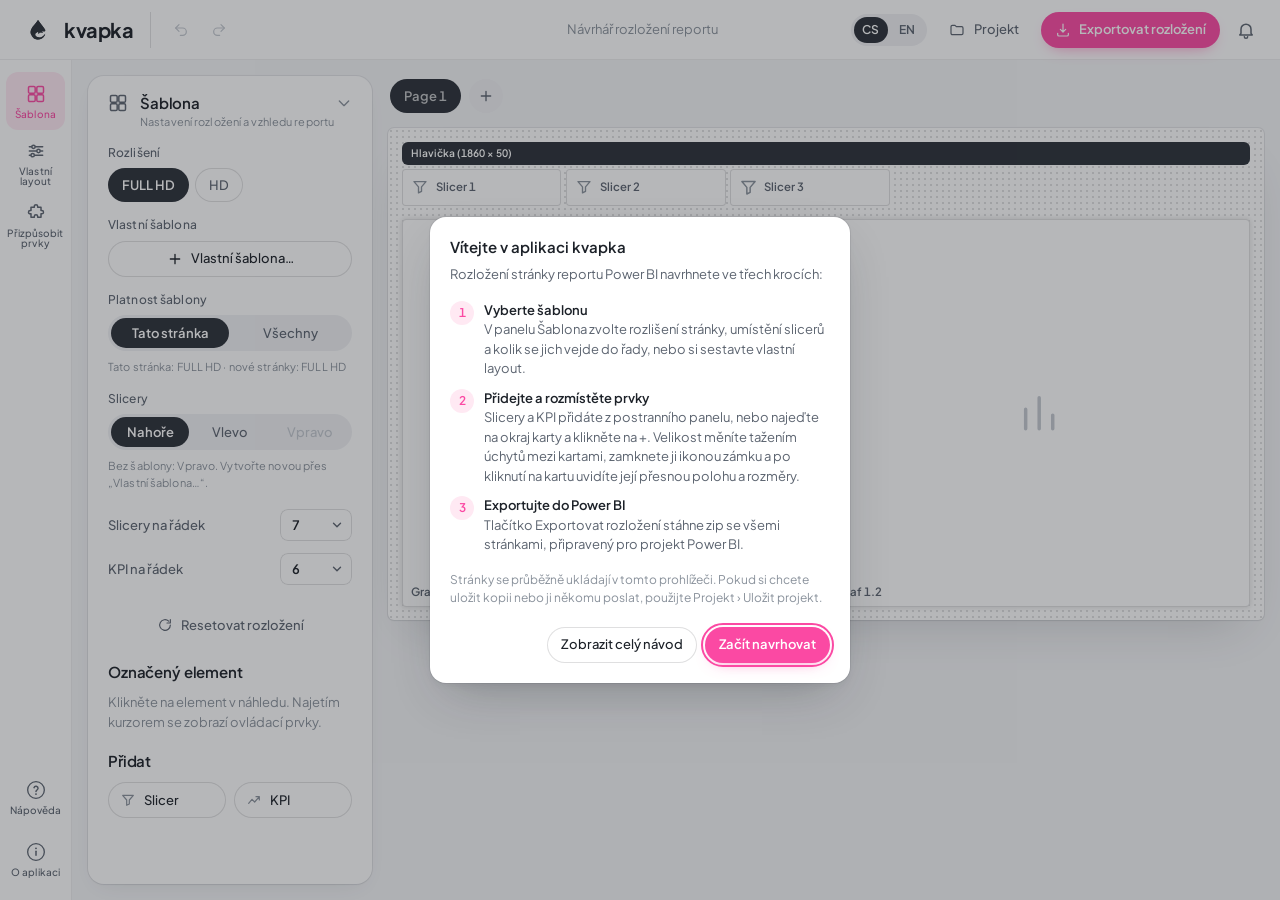
==== commit 6cefec82: "feat: add Customize Elements, a live style editor for slicers, KPI cards and charts Replaces the "co" ====
--- a/index.html
+++ b/index.html
@@ -4,9 +4,33 @@
 <head>
     <meta charset="UTF-8" />
     <meta name="viewport" content="width=device-width, initial-scale=1" />
-    <title data-i18n="app.title"></title>
-    <meta name="description" data-i18n-content="app.description" />
+    <!-- The Czech text below is what crawlers and link previews see (they
+         don't run JS); i18n.js swaps it for the active language. -->
+    <title data-i18n="app.title">kvapka · návrhář rozložení Power BI reportů</title>
+    <meta name="description" data-i18n-content="app.description" content="Navrhněte rozložení Power BI reportu přímo v prohlížeči: vyberte šablonu, rozmístěte vizuály a motiv, pak exportujte projekt PBIR pro Power BI Desktop." />
     <meta name="theme-color" content="#2b3038" />
+
+    <!-- SEO: replace https://kvapka.example with the production domain before release.
+         Each language has its own URL (?lang=en), listed by the hreflang
+         links. There is no static canonical on purpose: the same file serves
+         both URLs, so i18n.js adds it from the active language's hreflang
+         link (and keeps og:url / og:locale in step). -->
+    <link rel="alternate" hreflang="cs" href="https://kvapka.example/" />
+    <link rel="alternate" hreflang="en" href="https://kvapka.example/?lang=en" />
+    <link rel="alternate" hreflang="x-default" href="https://kvapka.example/?lang=en" />
+
+    <meta property="og:type" content="website" />
+    <meta property="og:site_name" content="kvapka" />
+    <meta property="og:title" data-i18n-content="app.title" content="kvapka · návrhář rozložení Power BI reportů" />
+    <meta property="og:description" data-i18n-content="app.description" content="Navrhněte rozložení Power BI reportu přímo v prohlížeči: vyberte šablonu, rozmístěte vizuály a motiv, pak exportujte projekt PBIR pro Power BI Desktop." />
+    <meta property="og:url" content="https://kvapka.example/" />
+    <meta property="og:image" content="https://kvapka.example/assets/img/og-image.png" />
+    <meta property="og:image:width" content="1200" />
+    <meta property="og:image:height" content="630" />
+    <meta property="og:image:alt" content="kvapka" />
+    <meta property="og:locale" content="cs_CZ" />
+    <meta property="og:locale:alternate" content="en_US" />
+    <meta name="twitter:card" content="summary_large_image" />
 
     <link rel="icon" type="image/svg+xml" href="assets/img/favicon/favicon.svg" />
     <link rel="icon" type="image/png" sizes="96x96" href="assets/img/favicon/favicon-96x96.png" />
@@ -17,6 +41,7 @@
     <link rel="stylesheet" href="assets/fonts/fonts.css" />
     <link rel="stylesheet" href="assets/style.css" />
     <link rel="stylesheet" href="assets/theme-editor.css" />
+    <link rel="stylesheet" href="assets/elements.css" />
 </head>
 
 <body>
@@ -42,6 +67,7 @@
             <symbol id="i-bell" viewBox="0 0 24 24"><path d="M6 16V11a6 6 0 0 1 12 0v5l1.5 2h-15L6 16Z" fill="none" stroke="currentColor" stroke-width="1.8" stroke-linejoin="round"/><path d="M10 20a2 2 0 0 0 4 0" fill="none" stroke="currentColor" stroke-width="1.8" stroke-linecap="round"/></symbol>
             <symbol id="i-chevron" viewBox="0 0 24 24"><path d="M15 5l-7 7 7 7" fill="none" stroke="currentColor" stroke-width="2" stroke-linecap="round" stroke-linejoin="round"/></symbol>
             <symbol id="i-pencil" viewBox="0 0 24 24"><path d="M16.5 3.5a2.12 2.12 0 0 1 3 3L7 19l-4 1 1-4Z" fill="none" stroke="currentColor" stroke-width="1.8" stroke-linecap="round" stroke-linejoin="round"/></symbol>
+            <symbol id="i-github" viewBox="0 0 24 24"><path d="M12 .3a12 12 0 0 0-3.8 23.38c.6.12.83-.26.83-.57L9 21.07c-3.34.72-4.04-1.61-4.04-1.61-.55-1.39-1.34-1.76-1.34-1.76-1.08-.74.09-.73.09-.73 1.2.09 1.83 1.24 1.83 1.24 1.08 1.83 2.81 1.3 3.5 1 .1-.78.42-1.31.76-1.61-2.67-.3-5.47-1.33-5.47-5.93 0-1.31.47-2.38 1.24-3.22-.14-.3-.54-1.52.1-3.18 0 0 1-.32 3.3 1.23a11.5 11.5 0 0 1 6 0c2.28-1.55 3.29-1.23 3.29-1.23.64 1.66.24 2.88.12 3.18a4.65 4.65 0 0 1 1.23 3.22c0 4.61-2.8 5.63-5.48 5.92.42.36.81 1.1.81 2.22l-.01 3.29c0 .31.2.69.82.57A12 12 0 0 0 12 .3" fill="currentColor"/></symbol>
         </defs>
     </svg>
 
@@ -352,12 +378,9 @@
             </div>
         </main>
 
-        <!-- Shown by the rail's "Vlastní prvky" section (ui/rail.js). -->
-        <section id="section-prvky" class="placeholder m-reveal" data-i18n-aria-label="elements.title">
-            <svg viewBox="0 0 24 24" fill="none" aria-hidden="true"><path d="M10 4a2 2 0 1 1 4 0v1h4v4h1a2 2 0 1 1 0 4h-1v4h-4v-1a2 2 0 1 0-4 0v1H6v-4H5a2 2 0 1 1 0-4h1V5h4V4z" stroke="currentColor" stroke-width="1.5" stroke-linejoin="round"/></svg>
-            <h2 data-i18n="elements.title"></h2>
-            <p data-i18n="elements.text"></p>
-        </section>
+        <!-- The rail's "Customize Elements" section (ui/rail.js), built by
+             elements/elementsSection.js the first time it is shown. -->
+        <section id="section-prvky" class="elements m-reveal" data-i18n-aria-label="elements.title"></section>
     </div>
 
 
--- a/assets/style.css
+++ b/assets/style.css
@@ -828,46 +828,37 @@
   margin-top: auto;
 }
 
+/* A dot on a rail item: something there needs attention (Customize
+   Elements: edits not yet saved). */
+.rail-btn {
+  position: relative;
+}
+
+.rail-btn::after {
+  content: "";
+  position: absolute;
+  top: 8px;
+  right: calc(50% - 16px);
+  width: 8px;
+  height: 8px;
+  border-radius: 50%;
+  background: var(--pink);
+  box-shadow: 0 0 0 2px var(--surface);
+  opacity: 0;
+  scale: 0.3;
+  transition: opacity var(--base) ease, scale var(--base) var(--ease-out);
+  pointer-events: none;
+}
+
+.rail-btn.has-dot::after {
+  opacity: 1;
+  scale: 1;
+}
+
 .rail-btn.is-active,
 .rail-btn.is-active:hover {
   color: var(--pink);
   background: var(--pink-soft);
-}
-
-/* The "Vlastní prvky" section swaps the inspector + workspace for its
-   placeholder (toggled by ui/rail.js). */
-.placeholder {
-  display: none;
-  flex: 1;
-  flex-direction: column;
-  align-items: center;
-  justify-content: center;
-  gap: 8px;
-  padding: 48px;
-  text-align: center;
-  color: var(--ink-3);
-}
-
-.placeholder svg {
-  width: 40px;
-  height: 40px;
-  margin-bottom: 8px;
-  color: var(--ink-4);
-}
-
-.placeholder h2 {
-  font-size: var(--fs-lg);
-  font-weight: 600;
-  color: var(--ink);
-}
-
-body.section-prvky .placeholder {
-  display: flex;
-}
-
-body.section-prvky .sidebar,
-body.section-prvky .main {
-  display: none;
 }
 
 /* ----------------------------------------------------
@@ -1184,6 +1175,53 @@
 }
 
 /* ----------------------------------------------------
+   SWITCH — the one on/off control (ui/switch.js):
+   a pill whose thumb slides across, pink when on.
+-----------------------------------------------------*/
+.switch {
+  position: relative;
+  flex-shrink: 0;
+  width: 34px;
+  height: 20px;
+  border-radius: var(--r-pill);
+  background: var(--ink-4);
+  transition: background var(--fast) ease;
+}
+
+.switch__thumb {
+  position: absolute;
+  top: 2px;
+  left: 2px;
+  width: 16px;
+  height: 16px;
+  border-radius: 50%;
+  background: #fff;
+  box-shadow: 0 1px 2px rgba(28, 33, 40, 0.3);
+  transition: transform var(--base) var(--ease-out);
+}
+
+.switch:hover:not([aria-checked="true"]) {
+  background: var(--ink-3);
+}
+
+.switch[aria-checked="true"] {
+  background: var(--pink);
+}
+
+.switch[aria-checked="true"]:hover {
+  background: var(--pink-hover);
+}
+
+.switch[aria-checked="true"] .switch__thumb {
+  transform: translateX(14px);
+}
+
+.switch:focus-visible {
+  outline: none;
+  box-shadow: 0 0 0 3px var(--pink-ring);
+}
+
+/* ----------------------------------------------------
    PANEL ROWS (label left, control right)
 -----------------------------------------------------*/
 .panel-row {
@@ -1204,7 +1242,8 @@
   font-feature-settings: inherit;
 }
 
-.panel-row select {
+.panel-row select,
+.el-select {
   width: 72px;
   height: 32px;
   flex-shrink: 0;
@@ -1223,7 +1262,8 @@
   transition: box-shadow var(--fast) ease;
 }
 
-.panel-row select:hover:not(:disabled) {
+.panel-row select:hover:not(:disabled),
+.el-select:hover:not(:disabled) {
   box-shadow: inset 0 0 0 1px var(--pink);
 }
 
@@ -1566,6 +1606,17 @@
   -webkit-mask: var(--glyph) center / contain no-repeat;
   mask: var(--glyph) center / contain no-repeat;
   pointer-events: none;
+}
+
+/* The project's element styles (Customize Elements), drawn lightly: the
+   card's corners, fill, border and shadow, set per card by renderLayout.js
+   styleCard(). Hover and selection rings, declared below, still win. */
+.canvas-element.slicer,
+.canvas-element.kpi,
+.canvas-element.chart {
+  border-radius: var(--el-radius, 6px);
+  background: var(--el-bg, var(--surface));
+  box-shadow: var(--el-shadow,) var(--el-ring, inset 0 0 0 1px var(--line-strong));
 }
 
 .canvas-element.slicer {
@@ -2421,6 +2472,89 @@
   font-size: var(--fs-sm);
 }
 
+/* The GitHub panel: the mark beside the repo, then the two ways to write in.
+   The buttons are <a>s (new tab), so the <button> base is restated here. */
+.about__github {
+  display: grid;
+  grid-template-columns: 40px 1fr;
+  column-gap: 12px;
+  row-gap: 10px;
+  align-items: center;
+  margin-top: 8px;
+  padding: 14px;
+  border-radius: var(--r-md);
+  background: var(--surface-2);
+}
+
+.about__github-mark {
+  display: grid;
+  place-items: center;
+  width: 40px;
+  height: 40px;
+  border-radius: var(--r-sm);
+  color: #fff;
+  background: var(--ink);
+}
+
+.about__github-mark svg {
+  width: 24px;
+  height: 24px;
+}
+
+.about__github-head {
+  display: flex;
+  flex-direction: column;
+  min-width: 0;
+}
+
+.about__github-title {
+  margin: 0;
+  font-size: var(--fs-md);
+  font-weight: 600;
+}
+
+.about__github-repo {
+  color: var(--ink-3);
+  font-size: var(--fs-sm);
+  text-decoration: none;
+  overflow-wrap: anywhere;
+}
+
+.about__github-repo:hover,
+.about__github-repo:focus-visible {
+  color: var(--pink);
+  text-decoration: underline;
+  text-underline-offset: 3px;
+}
+
+.about__github-text {
+  grid-column: 1 / -1;
+  margin: 0;
+  color: var(--ink-2);
+  font-size: var(--fs-md);
+  line-height: 1.5;
+}
+
+.about__github-actions {
+  grid-column: 1 / -1;
+  display: flex;
+  flex-wrap: wrap;
+  gap: 8px;
+}
+
+.about__github-btn {
+  height: 32px;
+  font-weight: 500;
+  text-decoration: none;
+  transition: background var(--fast) ease, color var(--fast) ease,
+    box-shadow var(--fast) ease;
+}
+
+.about__github-btn:focus-visible {
+  outline: 2px solid var(--pink);
+  outline-offset: 2px;
+}
+
 .about__links {
   display: flex;
   flex-direction: column;
--- a/assets/elements.css
+++ b/assets/elements.css
@@ -0,0 +1,1562 @@
+/* ====================================================
+   kvapka — Customize Elements section
+   (elements/elementsSection.js, elements/elementPreview.js)
+   Tokens come from style.css.
+==================================================== */
+
+/* ----------------------------------------------------
+   SECTION — takes the sidebar + canvas's place beside
+   the rail, exactly like the layout editor.
+-----------------------------------------------------*/
+.elements {
+  display: none;
+  flex: 1;
+  min-width: 0;
+  min-height: 0;
+  padding: var(--gutter);
+  background: var(--bg);
+}
+
+body.section-prvky .elements {
+  display: flex;
+}
+
+body.section-prvky .sidebar,
+body.section-prvky .main {
+  display: none;
+}
+
+.elements__card {
+  flex: 1;
+  min-width: 0;
+  display: flex;
+  flex-direction: column;
+  overflow: hidden;
+  border-radius: var(--r-lg);
+  background: var(--surface);
+  box-shadow: 0 0 0 1px var(--line), var(--shadow-card);
+}
+
+/* --- Head ------------------------------------------------------------ */
+.elements__head {
+  display: flex;
+  flex-wrap: wrap;
+  align-items: center;
+  gap: 12px 20px;
+  padding: 14px 20px;
+  border-bottom: 1px solid var(--line);
+}
+
+.elements__heading {
+  flex: 1 1 220px;
+  min-width: 0;
+}
+
+.elements__title {
+  font-size: var(--fs-xl);
+  font-weight: 600;
+  letter-spacing: -0.02em;
+}
+
+.elements__lead {
+  margin-top: 2px;
+  font-size: var(--fs-xs);
+  color: var(--ink-3);
+}
+
+.elements__types {
+  --thumb-gap: 2px;   /* = .segmented's gap */
+  position: relative;
+  flex: 0 1 380px;
+  min-width: 280px;
+  isolation: isolate;
+}
+
+/* One slate pill that slides to the chosen type, like the CS / EN switch
+   (style.css .lang-switch): the same object moving is what reads as a
+   switch. Columns are equal, so one step is a column plus the gap. */
+.elements__types::before {
+  content: "";
+  position: absolute;
+  z-index: -1;
+  top: 3px;
+  bottom: 3px;
+  left: 3px;
+  width: calc((100% - 6px - 2 * var(--thumb-gap)) / 3);
+  border-radius: var(--r-pill);
+  background: var(--slate);
+  transform: translateX(calc(var(--thumb-step, 0) * (100% + var(--thumb-gap))));
+}
+
+.elements__types[data-ready]::before {
+  transition: transform var(--slow) var(--ease-out);
+}
+
+.elements__types[data-active="1"] { --thumb-step: 1; }
+.elements__types[data-active="2"] { --thumb-step: 2; }
+
+.elements__type {
+  display: inline-flex;
+  align-items: center;
+  justify-content: center;
+  gap: 6px;
+  position: relative;
+  transition: color var(--slow) ease;
+}
+
+/* The thumb is the background; the tab only changes its ink. */
+.elements__type.active {
+  background: none;
+}
+
+/* A customized type says so on its tab. */
+.elements__type-dot {
+  width: 6px;
+  height: 6px;
+  border-radius: 50%;
+  background: var(--pink);
+  opacity: 0;
+  transform: scale(0.4);
+  transition: opacity var(--base) ease, transform var(--base) var(--ease-out);
+}
+
+.elements__type.has-changes .elements__type-dot {
+  opacity: 1;
+  transform: none;
+}
+
+/* Discard and Save & Apply at the right end, as in the layout editor. */
+.elements__head-actions {
+  display: flex;
+  align-items: center;
+  gap: 8px;
+  margin-left: auto;
+}
+
+/* Unsaved edits: a dot on the button that saves them, popping in and out. */
+.elements__save {
+  position: relative;
+}
+
+.elements__save-dot {
+  position: absolute;
+  top: -2px;
+  right: -2px;
+  width: 10px;
+  height: 10px;
+  border-radius: 50%;
+  background: var(--pink);
+  box-shadow: 0 0 0 2px var(--surface);
+  opacity: 0;
+  scale: 0.3;
+  transition: opacity var(--base) ease, scale var(--base) var(--ease-out);
+}
+
+.elements__save.is-dirty .elements__save-dot {
+  opacity: 1;
+  scale: 1;
+}
+
+/* --- Body: controls | stage ------------------------------------------- */
+.elements__body {
+  flex: 1;
+  display: grid;
+  grid-template-columns: calc(var(--sidebar) - var(--gutter)) minmax(0, 1fr);
+  min-height: 0;
+}
+
+.elements__controls {
+  overflow-y: auto;
+  scrollbar-width: thin;
+  scrollbar-color: var(--line-strong) transparent;
+  padding: 8px 20px 20px;
+  border-right: 1px solid var(--line);
+}
+
+/* ----------------------------------------------------
+   CONTROL GROUPS
+-----------------------------------------------------*/
+.el-group {
+  padding: 0;
+}
+
+.el-group + .el-group {
+  margin-top: 20px;
+}
+
+.el-group__head {
+  display: flex;
+  align-items: center;
+  gap: 10px;
+}
+
+.el-group__toggle {
+  flex: 1;
+  display: flex;
+  align-items: center;
+  gap: 8px;
+  min-width: 0;
+  height: 32px;
+  text-align: left;
+  border-radius: var(--r-sm);
+}
+
+.el-group__toggle:focus-visible {
+  outline: none;
+  box-shadow: 0 0 0 3px var(--line);
+}
+
+/* .panel-head-name's voice (style.css). */
+.el-group__title {
+  font-size: var(--fs-lg);
+  line-height: 1.2;
+  font-weight: 600;
+  letter-spacing: -0.01em;
+  color: var(--ink);
+  transition: color var(--fast) ease;
+}
+
+.el-group__toggle:hover .el-group__title {
+  color: var(--pink);
+}
+
+.el-group__dot {
+  width: 6px;
+  height: 6px;
+  border-radius: 50%;
+  background: var(--pink);
+  opacity: 0;
+  transform: scale(0.4);
+  transition: opacity var(--base) ease, transform var(--base) var(--ease-out);
+}
+
+.el-group.has-changes .el-group__dot {
+  opacity: 1;
+  transform: none;
+}
+
+/* A folded group's rows fade as they close. */
+.el-group__body {
+  padding: 4px 0 2px;
+  transition: opacity var(--slow) ease;
+}
+
+.el-group.is-collapsed .el-group__body {
+  opacity: 0;
+}
+
+/* .panel-head-chevron's size, colour and fold timing (style.css). */
+.el-group__chevron {
+  width: 16px;
+  height: 16px;
+  margin-left: auto;
+  color: var(--ink-3);
+  transform: rotate(-90deg);
+  transition: transform var(--slower) var(--ease-panel), color var(--fast) ease;
+}
+
+.el-group__toggle:hover .el-group__chevron {
+  color: var(--pink);
+}
+
+.el-group.is-collapsed .el-group__chevron {
+  transform: rotate(0deg);
+}
+
+/* Switched off: the fields still apply once it is back on, so they stay
+   editable, only quieter. */
+.el-group.is-off .el-group__body {
+  opacity: 0.45;
+  transition: opacity var(--base) ease;
+}
+
+/* ----------------------------------------------------
+   FIELDS — the layout editor's .theme-field, plus a
+   changed marker and a reset per field.
+-----------------------------------------------------*/
+.el-field {
+  position: relative;
+}
+
+.el-field:hover,
+.el-field:focus-within {
+  background: var(--surface-2);
+}
+
+.el-field.is-linked,
+.el-field.is-live {
+  background: var(--pink-soft);
+}
+
+.el-field__top {
+  display: flex;
+  align-items: center;
+  gap: 6px;
+  min-height: 20px;
+}
+
+.el-field__label {
+  display: flex;
+  align-items: center;
+  gap: 6px;
+  flex: 1;
+  min-width: 0;
+}
+
+/* Changed from the default: a pink dot before the label… */
+.el-field__label::before {
+  content: "";
+  width: 6px;
+  height: 6px;
+  margin-left: -12px;
+  flex-shrink: 0;
+  border-radius: 50%;
+  background: var(--pink);
+  opacity: 0;
+  transform: scale(0.4);
+  transition: opacity var(--base) ease, transform var(--base) var(--ease-out);
+}
+
+.el-field.is-changed .el-field__label::before {
+  opacity: 1;
+  transform: none;
+}
+
+.el-field.is-changed .el-field__label {
+  color: var(--ink);
+}
+
+/* …and a way back. */
+.el-field__reset {
+  display: inline-flex;
+  align-items: center;
+  justify-content: center;
+  width: 22px;
+  height: 22px;
+  border-radius: 50%;
+  color: var(--ink-3);
+  visibility: hidden;
+  opacity: 0;
+  transition: opacity var(--fast) ease, color var(--fast) ease, background var(--fast) ease;
+}
+
+.el-field__reset svg {
+  width: 13px;
+  height: 13px;
+}
+
+.el-field.is-changed .el-field__reset {
+  visibility: visible;
+  opacity: 1;
+}
+
+.el-field__reset:hover {
+  color: var(--pink);
+  background: var(--surface);
+}
+
+/* The slider reads as a level: the track fills up to the thumb. */
+.el-field .theme-field__range::-webkit-slider-runnable-track {
+  background: linear-gradient(to right, var(--ink-4) var(--fill, 0%), var(--surface-2) var(--fill, 0%));
+}
+
+.el-field.is-changed .theme-field__range::-webkit-slider-runnable-track {
+  background: linear-gradient(to right, var(--pink) var(--fill, 0%), var(--surface-2) var(--fill, 0%));
+}
+
+.el-field .theme-field__range::-moz-range-progress {
+  height: 4px;
+  border-radius: 2px;
+  background: var(--ink-4);
+}
+
+.el-field.is-changed .theme-field__range::-moz-range-progress {
+  background: var(--pink);
+}
+
+.el-field .theme-field__unit {
+  width: 22px;
+}
+
+.el-field .theme-toggle,
+.el-field .el-select,
+.el-field .el-color,
+.el-field .el-preset {
+  margin-top: 8px;
+}
+
+.el-toggle {
+  display: flex;
+  flex-wrap: wrap;
+}
+
+.el-toggle .theme-toggle__option {
+  flex: 1;
+}
+
+/* An on/off field: the switch sits on the label's line. */
+.el-field--inline .el-field__top {
+  min-height: 26px;
+}
+
+/* --- Select (fonts): styled with .panel-row select in style.css ------------ */
+.el-select {
+  width: 100%;
+}
+
+/* --- Shadow direction pad ----------------------------------------------- */
+.el-preset {
+  display: grid;
+  grid-template-columns: repeat(3, 30px);
+  gap: 4px;
+  padding: 4px;
+  width: max-content;
+  border-radius: var(--r-sm);
+  background: var(--surface-2);
+}
+
+.el-preset__cell {
+  position: relative;
+  width: 30px;
+  height: 30px;
+  border-radius: 6px;
+  background: var(--surface);
+  box-shadow: inset 0 0 0 1px var(--line);
+}
+
+.el-preset__mark {
+  position: absolute;
+  inset: 9px;
+  border-radius: 3px;
+  background: var(--ink-4);
+  transition: background var(--fast) ease;
+}
+
+.el-preset__cell:hover .el-preset__mark {
+  background: var(--pink);
+}
+
+.el-preset__cell.is-active {
+  background: var(--slate);
+  box-shadow: none;
+}
+
+.el-preset__cell.is-active .el-preset__mark {
+  background: #fff;
+}
+
+/* --- Color ------------------------------------------------------------ */
+.el-color {
+  display: flex;
+  align-items: center;
+  gap: 8px;
+  width: 100%;
+  height: 32px;
+  padding: 0 8px 0 5px;
+  border-radius: var(--r-sm);
+  background: var(--surface);
+  box-shadow: inset 0 0 0 1px var(--line-strong);
+  transition: box-shadow var(--fast) ease;
+}
+
+.el-color:hover,
+.el-field.is-open .el-color {
+  box-shadow: inset 0 0 0 1px var(--pink);
+}
+
+.el-color__chip {
+  width: 22px;
+  height: 22px;
+  flex-shrink: 0;
+  border-radius: 5px;
+  box-shadow: inset 0 0 0 1px var(--line-strong);
+  transition: background var(--fast) ease;
+}
+
+.el-color__text {
+  flex: 1;
+  min-width: 0;
+  overflow: hidden;
+  text-align: left;
+  text-overflow: ellipsis;
+  white-space: nowrap;
+  font-size: var(--fs-sm);
+  color: var(--ink-2);
+}
+
+.el-color__chevron {
+  width: 12px;
+  height: 12px;
+  color: var(--ink-3);
+  transform: rotate(-90deg);
+  transition: transform var(--base) var(--ease-out);
+}
+
+.el-field.is-open .el-color__chevron {
+  transform: rotate(90deg);
+}
+
+.el-color-panel {
+  display: flex;
+  flex-direction: column;
+  gap: 6px;
+  margin: 8px 2px 4px;
+  padding: 10px;
+  border-radius: var(--r-md);
+  background: var(--surface);
+  box-shadow: 0 0 0 1px var(--line), var(--shadow-card);
+}
+
+.el-color-panel__label {
+  font-size: var(--fs-xs);
+  font-weight: 600;
+  color: var(--ink-3);
+}
+
+.el-color-panel__slots {
+  display: grid;
+  grid-template-columns: repeat(10, 1fr);
+  gap: 4px;
+}
+
+.el-color-panel__slot {
+  aspect-ratio: 1;
+  border-radius: 5px;
+  box-shadow: inset 0 0 0 1px var(--line-strong);
+  transition: transform var(--fast) var(--ease-out), box-shadow var(--fast) ease;
+}
+
+.el-color-panel__slot:hover {
+  transform: scale(1.12);
+}
+
+.el-color-panel__slot.is-active {
+  box-shadow: 0 0 0 2px var(--surface), 0 0 0 4px var(--pink);
+}
+
+.el-color-panel__shade {
+  display: flex;
+  align-items: center;
+  gap: 8px;
+  font-size: var(--fs-xs);
+  color: var(--ink-2);
+}
+
+.el-color-panel__shade input:disabled {
+  opacity: 0.4;
+}
+
+.el-color-panel__shade-value {
+  width: 44px;
+  text-align: right;
+  font-weight: 600;
+}
+
+.el-color-panel__custom {
+  display: flex;
+  align-items: center;
+  gap: 8px;
+}
+
+.el-color-panel__picker {
+  width: 40px;
+  height: 30px;
+  padding: 0;
+  border: 0;
+  border-radius: 6px;
+  background: none;
+  cursor: pointer;
+}
+
+.el-color-panel__hex {
+  flex: 1;
+  min-width: 0;
+  height: 30px;
+  padding: 0 8px;
+  border: 0;
+  border-radius: 6px;
+  font: inherit;
+  font-size: var(--fs-sm);
+  text-transform: uppercase;
+  background: var(--surface-2);
+  box-shadow: inset 0 0 0 1px var(--line);
+}
+
+.el-color-panel__hex:focus-visible {
+  outline: none;
+  box-shadow: inset 0 0 0 1px var(--slate), 0 0 0 3px var(--line);
+}
+
+/* --- Padding link --------------------------------------------------------- */
+.el-link {
+  display: inline-flex;
+  align-items: center;
+  gap: 6px;
+  height: 28px;
+  margin-bottom: 4px;
+  padding: 0 10px;
+  border-radius: var(--r-pill);
+  font-size: var(--fs-sm);
+  color: var(--ink-2);
+  box-shadow: inset 0 0 0 1px var(--line-strong);
+}
+
+.el-link svg {
+  width: 14px;
+  height: 14px;
+}
+
+.el-link[aria-pressed="true"] {
+  color: #fff;
+  background: var(--slate);
+  box-shadow: none;
+}
+
+.el-link:hover:not([aria-pressed="true"]) {
+  color: var(--pink);
+  box-shadow: inset 0 0 0 1px var(--pink);
+}
+
+/* The linked value and the four sides fold into each other. */
+.el-padding .collapsible-inner > .theme-field {
+  margin: 0;
+}
+
+/* ----------------------------------------------------
+   STAGE
+-----------------------------------------------------*/
+.elements__stage {
+  display: flex;
+  flex-direction: column;
+  min-width: 0;
+  min-height: 0;
+}
+
+/* The layout editor's stage toolbar (.theme-stage__toolbar): a label on the
+   left, the tools on the right. */
+.elements__toolbar {
+  display: flex;
+  align-items: center;
+  gap: 16px;
+  padding: 12px 20px;
+}
+
+.elements__toolbar-label {
+  font-size: var(--fs-md);
+  font-weight: 600;
+}
+
+.elements__tools {
+  display: flex;
+  gap: 2px;
+  margin-left: auto;
+}
+
+/* Icon-only, like the top bar's undo / redo (.history-btn). */
+.elements__tool {
+  width: 36px;
+  padding: 0;
+}
+
+.elements__tool svg {
+  width: 18px;
+  height: 18px;
+}
+
+.elements__tool:disabled {
+  color: var(--ink-4);
+  cursor: default;
+}
+
+/* A pressed tool reads like the open project menu (.project-menu-btn). */
+.elements__tool[aria-pressed="true"] {
+  color: var(--pink);
+  background: var(--pink-soft);
+}
+
+/* Compare is held, not clicked: the press is the state. */
+.elements__compare {
+  touch-action: none;
+  user-select: none;
+}
+
+.elements__compare:active {
+  color: #fff;
+  background: var(--slate);
+}
+
+.elements__viewport {
+  position: relative;
+  flex: 1;
+  display: flex;
+  align-items: center;
+  justify-content: center;
+  min-height: 240px;
+  margin: 0 20px;
+  overflow: auto;
+  border-radius: var(--r-md);
+  background: var(--sheet-dots), var(--surface-2);
+  box-shadow: inset 0 0 0 1px var(--line);
+}
+
+/* The zoom, bottom right like most apps: a small floating pill over the
+   preview. */
+.elements__zoom {
+  position: absolute;
+  right: 12px;
+  bottom: 12px;
+  z-index: 3;
+  display: flex;
+  align-items: center;
+  gap: 2px;
+  padding: 3px;
+  border-radius: var(--r-pill);
+  background: var(--surface);
+  box-shadow: 0 0 0 1px var(--line), var(--shadow-card);
+}
+
+.elements__zoom .elements__tool {
+  width: 30px;
+  height: 30px;
+}
+
+.elements__zoom .elements__tool svg {
+  width: 16px;
+  height: 16px;
+}
+
+.elements__zoom-value {
+  min-width: 52px;
+  height: 30px;
+  padding: 0 6px;
+  border-radius: var(--r-pill);
+  font-size: var(--fs-sm);
+  font-weight: 600;
+  font-variant-numeric: tabular-nums;
+  color: var(--ink);
+  transition: color var(--fast) ease, background var(--fast) ease;
+}
+
+.elements__zoom-value:hover {
+  color: var(--pink);
+  background: var(--pink-soft);
+}
+
+/* Holding Compare: the defaults are on screen, and it says so. */
+.elements__badge {
+  position: absolute;
+  top: 12px;
+  left: 12px;
+  padding: 4px 10px;
+  border-radius: var(--r-pill);
+  font-size: var(--fs-xs);
+  font-weight: 600;
+  color: #fff;
+  background: var(--slate);
+  opacity: 0;
+  transform: translateY(-4px);
+  transition: opacity var(--base) ease, transform var(--base) var(--ease-out);
+  pointer-events: none;
+}
+
+.elements__viewport.is-comparing .elements__badge {
+  opacity: 1;
+  transform: none;
+}
+
+/* The zoom box is the mock's size at the zoom, so the viewport centres and
+   scrolls it by its real footprint; the frame inside keeps Power BI's px. */
+.elements__zoom-box {
+  position: relative;
+  flex-shrink: 0;
+  margin: 48px 48px 64px;
+  transition: width var(--slow) var(--ease-in-out), height var(--slow) var(--ease-in-out);
+}
+
+.elements__zoom-box > .el-frame {
+  position: absolute;
+  top: 0;
+  left: 0;
+  transform: scale(var(--zoom, 1));
+  transform-origin: 0 0;
+  transition: width var(--slow) var(--ease-in-out), height var(--slow) var(--ease-in-out),
+    transform var(--slow) var(--ease-in-out);
+}
+
+/* A drag's own size changes (none today, but the handles resize the box's
+   contents) never ease. */
+.elements__zoom-box > .el-frame.is-dragging {
+  transition: none;
+}
+
+.elements__strip {
+  padding: 12px 20px 16px;
+}
+
+.elements__strip-label {
+  font-size: var(--fs-xs);
+  font-weight: 600;
+  color: var(--ink-3);
+}
+
+.elements__strip-row {
+  display: flex;
+  flex-wrap: wrap;
+  align-items: flex-end;
+  gap: 12px;
+  margin-top: 8px;
+}
+
+/* Every mock at the same small scale, so their sizes compare truly. */
+.elements__strip-item {
+  --mini: 0.42;
+  position: relative;
+  padding: 10px;
+  border-radius: var(--r-md);
+  background: var(--sheet-dots), var(--surface-2);
+  box-shadow: inset 0 0 0 1px var(--line);
+  transition: box-shadow var(--fast) ease;
+}
+
+.elements__strip-item:hover {
+  box-shadow: inset 0 0 0 1px var(--pink);
+}
+
+.elements__strip-item.is-active {
+  box-shadow: inset 0 0 0 2px var(--pink);
+}
+
+.elements__strip-item .el-frame {
+  zoom: var(--mini);
+  pointer-events: none;
+}
+
+.elements__note {
+  margin-top: 10px;
+  font-size: var(--fs-xs);
+  color: var(--ink-3);
+}
+
+/* ----------------------------------------------------
+   THE MOCK — every value arrives as a variable on
+   .el-frame (elementPreview.js applyStyles).
+-----------------------------------------------------*/
+.el-frame {
+  position: relative;
+  width: var(--w);
+  height: var(--h);
+  /* The slicer grows into its list style rather than jumping to it. */
+  transition: width var(--slow) var(--ease-in-out), height var(--slow) var(--ease-in-out);
+  color: #252423;
+  font-family: "Segoe UI", system-ui, sans-serif;
+  text-align: left;
+  letter-spacing: 0;
+}
+
+.el-mock {
+  position: absolute;
+  inset: 0;
+  display: flex;
+  flex-direction: column;
+  overflow: hidden;
+  padding: var(--pt) var(--pr) var(--pb) var(--pl);
+  border: var(--bw) solid var(--bc);
+  border-radius: var(--r);
+  background: var(--bg);
+  box-shadow: var(--shadow);
+}
+
+/* A discrete change (a switch, a choice, a reset, undo, compare) eases; a
+   drag never does — it follows the pointer frame by frame. */
+.el-frame.is-tweening .el-mock,
+.el-frame.is-tweening .el-part {
+  transition: border-radius var(--slow) var(--ease-out), padding var(--slow) var(--ease-out),
+    background-color var(--slow) ease, border-color var(--slow) ease, border-width var(--slow) ease,
+    box-shadow var(--slow) ease, color var(--slow) ease, font-size var(--slow) var(--ease-out),
+    outline-color var(--base) ease, letter-spacing var(--slow) ease;
+}
+
+.el-frame.is-tweening .el-guide--content {
+  transition: inset var(--slow) var(--ease-out), opacity var(--base) ease;
+}
+
+/* The outline is always there, transparent, so the change highlight and the
+   hover link fade in rather than blink on. */
+.el-part {
+  position: relative;
+  border-radius: 3px;
+  outline: 2px solid transparent;
+  outline-offset: 2px;
+  transition: outline-color var(--base) ease, background-color var(--base) ease;
+}
+
+.el-mock {
+  outline: 2px solid transparent;
+  outline-offset: 6px;
+}
+
+/* A switched-off part eases shut and the rest slides into its place. */
+.el-fold {
+  display: grid;
+  grid-template-rows: 1fr;
+  flex-shrink: 0;
+  transition: grid-template-rows var(--slow) var(--ease-in-out), opacity var(--base) ease;
+}
+
+.el-fold__inner {
+  min-height: 0;
+  overflow: hidden;
+}
+
+.el-frame[data-title="off"] .el-fold[data-fold="title"],
+.el-frame[data-header="off"] .el-fold[data-fold="header"],
+.el-frame[data-category="off"] .el-fold[data-fold="category"] {
+  grid-template-rows: 0fr;
+  opacity: 0;
+}
+
+/* Swapping type: the old mock fades out as the new one fades in. `translate`
+   and `scale`, not `transform`, which already holds the zoom. */
+@keyframes el-frame-in {
+  from { opacity: 0; translate: 0 6px; scale: 0.98; }
+}
+
+@keyframes el-frame-out {
+  to { opacity: 0; translate: 0 -4px; scale: 0.98; }
+}
+
+.el-frame.m-enter {
+  animation: el-frame-in var(--slow) var(--ease-out);
+}
+
+.el-frame.m-leave {
+  animation: el-frame-out var(--fast) var(--ease-out) forwards;
+}
+
+/* The visual header's icons: shown over a Power BI visual on hover. */
+.el-chrome {
+  position: absolute;
+  top: 3px;
+  right: 6px;
+  display: flex;
+  gap: 2px;
+  color: #605e5c;
+  opacity: 0.8;
+  transition: opacity var(--base) ease, translate var(--base) var(--ease-out);
+}
+
+.el-chrome svg {
+  width: 14px;
+  height: 14px;
+}
+
+.el-frame[data-chrome="off"] .el-chrome {
+  opacity: 0;
+  translate: 0 -4px;
+}
+
+/* Title (KPI, chart). */
+.el-title {
+  flex-shrink: 0;
+  font-family: var(--title-font);
+  font-size: var(--title-size);
+  font-weight: var(--title-weight, 400);
+  font-style: var(--title-style, normal);
+  color: var(--title-color);
+  text-align: var(--title-align, left);
+  line-height: 1.3;
+  white-space: nowrap;
+  overflow: hidden;
+  text-overflow: ellipsis;
+}
+
+/* Slicer. */
+.el-slicer__header {
+  flex-shrink: 0;
+  padding: 2px 4px 4px;
+  font-family: var(--header-font);
+  font-size: var(--header-size);
+  font-weight: var(--header-weight, 400);
+  color: var(--header-color);
+  background: var(--header-bg);
+  line-height: 1.3;
+}
+
+/* The dropdown and the list share the cell to cross-fade. Only the style in
+   use sizes it: the other leaves the flow (below), and nothing stretches —
+   a dropdown stretched to the list's height pushed its text out of the
+   slicer. */
+.el-slicer__items {
+  position: relative;
+  flex: 1;
+  min-height: 0;
+  display: grid;
+  align-content: start;
+  align-items: start;
+  font-family: var(--items-font);
+  font-size: var(--items-size);
+  color: var(--items-color);
+}
+
+.el-dropdown,
+.el-list {
+  grid-area: 1 / 1;
+  transition: opacity var(--slow) ease, translate var(--slow) var(--ease-out);
+}
+
+.el-dropdown {
+  display: flex;
+  align-items: center;
+  justify-content: space-between;
+  margin-top: 4px;
+  padding: 4px 8px;
+  border-bottom: 1px solid #c8c6c4;
+  background: var(--items-bg);
+}
+
+.el-chevron {
+  width: 12px;
+  height: 12px;
+}
+
+.el-list {
+  display: flex;
+  flex-direction: column;
+  gap: 2px;
+  padding: 4px;
+  background: var(--items-bg);
+}
+
+.el-frame[data-mode="dropdown"] .el-list,
+.el-frame[data-mode="basic"] .el-dropdown {
+  position: absolute;
+  inset: 0 0 auto 0;
+  opacity: 0;
+  translate: 0 -6px;
+  pointer-events: none;
+}
+
+.el-list__item {
+  display: flex;
+  align-items: center;
+  gap: 8px;
+  padding: 2px 0;
+}
+
+.el-list__box {
+  width: 0.95em;
+  height: 0.95em;
+  flex-shrink: 0;
+  border: 1px solid #605e5c;
+  border-radius: 2px;
+}
+
+.el-list__item.is-checked .el-list__box {
+  border-color: #252423;
+  background: #252423;
+  box-shadow: inset 0 0 0 2px var(--items-bg);
+}
+
+/* KPI card. */
+.el-kpi__body {
+  flex: 1;
+  display: flex;
+  flex-direction: column;
+  align-items: center;
+  justify-content: center;
+  min-height: 0;
+  text-align: center;
+}
+
+.el-kpi__value {
+  font-family: var(--value-font);
+  font-size: calc(var(--value-size) * 2);
+  font-weight: var(--value-weight, 700);
+  color: var(--value-color);
+  line-height: 1.15;
+  padding: 0 4px;
+}
+
+.el-kpi__category {
+  max-width: 100%;
+  padding: 0 4px;
+  font-family: var(--category-font);
+  font-size: var(--category-size);
+  color: var(--category-color);
+  line-height: 1.3;
+}
+
+.el-frame[data-wrap="off"] .el-kpi__category {
+  overflow: hidden;
+  white-space: nowrap;
+  text-overflow: ellipsis;
+}
+
+/* Chart. */
+.el-chart__plot {
+  flex: 1;
+  min-height: 0;
+  margin-top: 6px;
+}
+
+.el-chart__plot svg {
+  display: block;
+  width: 100%;
+  height: 100%;
+  overflow: visible;
+}
+
+.el-chart__grid line {
+  stroke: #edebe9;
+  stroke-width: 1;
+}
+
+.el-chart__area {
+  fill: rgba(17, 141, 255, 0.12);
+}
+
+.el-chart__line {
+  fill: none;
+  stroke: #118dff;
+  stroke-width: 2.5;
+  stroke-linejoin: round;
+  vector-effect: non-scaling-stroke;
+}
+
+.el-chart__dot {
+  fill: #fff;
+  stroke: #118dff;
+  stroke-width: 2;
+  vector-effect: non-scaling-stroke;
+}
+
+.el-chart__axis text {
+  font-size: 11px;
+  fill: #605e5c;
+}
+
+/* Power BI's tooltip, over the highlighted point while the plot is hovered
+   (or while its switch is being pointed at). */
+.el-tooltip {
+  position: absolute;
+  left: 64%;
+  top: 44%;
+  display: flex;
+  flex-direction: column;
+  gap: 1px;
+  padding: 6px 10px;
+  border-radius: 2px;
+  font-size: 11px;
+  color: #fff;
+  background: #252423;
+  box-shadow: 0 4px 12px rgba(0, 0, 0, 0.25);
+  opacity: 0;
+  transform: translateY(4px);
+  transition: opacity var(--fast) ease, transform var(--fast) var(--ease-out);
+  pointer-events: none;
+}
+
+.el-tooltip__label {
+  opacity: 0.75;
+}
+
+.el-frame[data-tooltip="on"] .el-chart__plot:hover ~ .el-tooltip,
+.el-frame[data-tooltip="on"] .el-tooltip.is-linked,
+.el-frame[data-tooltip="on"] .el-tooltip.el-pulse {
+  opacity: 1;
+  transform: none;
+}
+
+/* ----------------------------------------------------
+   LINKED HIGHLIGHT — a control hovered outlines its part
+   of the mock (and the other way round).
+-----------------------------------------------------*/
+.el-part.is-linked {
+  outline-style: dashed;
+  outline-color: var(--pink);
+  background-color: rgba(251, 73, 163, 0.08);
+}
+
+.el-mock.is-linked {
+  box-shadow: var(--shadow), inset 0 0 0 999px rgba(251, 73, 163, 0.06);
+}
+
+.el-frame.lit-border .el-guide--border,
+.el-frame.lit-shadow .el-guide--shadow,
+.el-frame.lit-padding .el-guide--padding {
+  opacity: 1;
+}
+
+/* ----------------------------------------------------
+   GUIDES — what a value is, drawn where it acts while
+   it is being set; they linger a moment, then fade.
+-----------------------------------------------------*/
+.el-guide {
+  position: absolute;
+  pointer-events: none;
+  opacity: 0;
+  transition: opacity var(--slow) ease;
+}
+
+/* Corner radius: a dashed arc on each corner, the size of the radius. */
+.el-guide--radius {
+  inset: 0;
+}
+
+.el-guide__corner {
+  position: absolute;
+  width: var(--r);
+  height: var(--r);
+  border: 0 dashed var(--pink);
+}
+
+.el-guide__corner--tl { top: 0; left: 0; border-top-width: 2px; border-left-width: 2px; border-top-left-radius: var(--r); }
+.el-guide__corner--tr { top: 0; right: 0; border-top-width: 2px; border-right-width: 2px; border-top-right-radius: var(--r); }
+.el-guide__corner--bl { bottom: 0; left: 0; border-bottom-width: 2px; border-left-width: 2px; border-bottom-left-radius: var(--r); }
+.el-guide__corner--br { bottom: 0; right: 0; border-bottom-width: 2px; border-right-width: 2px; border-bottom-right-radius: var(--r); }
+
+/* The arc's centre, so the radius reads as a length. */
+.el-guide__corner--br::after {
+  content: "";
+  position: absolute;
+  top: 0;
+  left: 0;
+  width: 5px;
+  height: 5px;
+  margin: -2.5px 0 0 -2.5px;
+  border-radius: 50%;
+  background: var(--pink);
+}
+
+/* Padding: hatched bands between the border and the content. */
+.el-guide--padding {
+  inset: var(--bw);
+}
+
+.el-guide__band {
+  position: absolute;
+  background: repeating-linear-gradient(-45deg, rgba(251, 73, 163, 0.35) 0 2px, rgba(251, 73, 163, 0.1) 2px 6px);
+}
+
+.el-guide__band--top { top: 0; left: 0; right: 0; height: var(--pt); }
+.el-guide__band--bottom { bottom: 0; left: 0; right: 0; height: var(--pb); }
+.el-guide__band--left { top: var(--pt); bottom: var(--pb); left: 0; width: var(--pl); }
+.el-guide__band--right { top: var(--pt); bottom: var(--pb); right: 0; width: var(--pr); }
+
+/* Shadow: where the shadow's box lands, and which way it falls. */
+.el-guide--shadow {
+  inset: 0;
+  border: 1.5px dashed var(--pink);
+  border-radius: var(--r);
+  transform: translate(var(--sdx), var(--sdy)) scale(1.02);
+}
+
+.el-frame[data-shadow="off"] .el-guide--shadow {
+  border-color: var(--ink-4);
+  transform: none;
+}
+
+.el-frame[data-shadow="inner"] .el-guide--shadow {
+  transform: translate(var(--sdx), var(--sdy)) scale(0.96);
+}
+
+/* Border: a halo tracing the edge. */
+.el-guide--border {
+  inset: -5px;
+  border: 2px solid var(--pink);
+  border-radius: calc(var(--r) + 5px);
+  box-shadow: 0 0 0 4px var(--pink-ring);
+}
+
+/* Text size: rulers at the top and bottom of the text being sized. */
+.el-guide--ruler {
+  left: -14px;
+  right: -14px;
+}
+
+.el-guide__rule {
+  position: absolute;
+  left: 0;
+  right: 0;
+  border-top: 1.5px dashed var(--pink);
+}
+
+.el-guide__rule--top { top: 0; }
+.el-guide__rule--bottom { bottom: 0; }
+
+.el-frame.show-radius .el-guide--radius,
+.el-frame.show-padding .el-guide--padding,
+.el-frame.show-shadow .el-guide--shadow,
+.el-frame.show-border .el-guide--border,
+.el-frame.show-ruler .el-guide--ruler {
+  opacity: 1;
+  transition-duration: var(--fast);
+}
+
+/* The value being set, on a pill beside what it sets. */
+.el-tag {
+  position: absolute;
+  z-index: 3;
+  padding: 3px 8px;
+  border-radius: var(--r-pill);
+  font-family: "Plus Jakarta Sans", system-ui, sans-serif;
+  font-size: 11px;
+  font-weight: 700;
+  white-space: nowrap;
+  color: #fff;
+  background: var(--pink);
+  box-shadow: 0 4px 10px -4px rgba(251, 73, 163, 0.8);
+  transform: translate(-50%, 0) scale(calc(1 / var(--zoom, 1)));
+  transform-origin: 50% 0;
+  opacity: 0;
+  transition: opacity var(--slow) ease;
+  pointer-events: none;
+}
+
+.el-frame.tag-side .el-tag {
+  transform: scale(calc(1 / var(--zoom, 1)));
+  transform-origin: 0 50%;
+}
+
+.el-frame.show-tag .el-tag {
+  opacity: 1;
+  transition-duration: var(--fast);
+}
+
+/* A pulse on the part just changed (motion.js R7). */
+@keyframes el-pulse {
+  0% { box-shadow: 0 0 0 0 rgba(251, 73, 163, 0.55); }
+  100% { box-shadow: 0 0 0 10px rgba(251, 73, 163, 0); }
+}
+
+.el-part.el-pulse {
+  animation: el-pulse var(--slower) var(--ease-out) 2;
+}
+
+.el-mock.el-pulse {
+  animation: el-pulse-box calc(var(--slower) * 2) var(--ease-out);
+}
+
+@keyframes el-pulse-box {
+  0% { outline: 3px solid rgba(251, 73, 163, 0.6); outline-offset: 0; }
+  100% { outline: 3px solid rgba(251, 73, 163, 0); outline-offset: 10px; }
+}
+
+/* ----------------------------------------------------
+   HIGHLIGHT CHANGES — every part no longer at its
+   default glows pink.
+-----------------------------------------------------*/
+.el-frame.show-changes .el-part.is-changed {
+  outline-color: var(--pink);
+  background-color: rgba(251, 73, 163, 0.1);
+}
+
+.el-part::after {
+  content: "";
+  position: absolute;
+  top: -5px;
+  right: -5px;
+  width: 8px;
+  height: 8px;
+  border-radius: 50%;
+  background: var(--pink);
+  box-shadow: 0 0 0 2px #fff;
+  opacity: 0;
+  scale: 0.4;
+  transition: opacity var(--base) ease, scale var(--base) var(--ease-out);
+  pointer-events: none;
+}
+
+.el-frame.show-changes .el-part.is-changed::after {
+  opacity: 1;
+  scale: 1;
+}
+
+.el-frame.show-changes.changed-border .el-guide--border,
+.el-frame.show-changes.changed-shadow .el-guide--shadow,
+.el-frame.show-changes.changed-padding .el-guide--padding {
+  opacity: 0.85;
+}
+
+.el-frame.show-changes .el-mock.is-changed {
+  outline-color: var(--pink);
+}
+
+/* ----------------------------------------------------
+   HANDLES — drag the corner to round it, the inner
+   left edge to pad it.
+-----------------------------------------------------*/
+.el-handle {
+  position: absolute;
+  z-index: 2;
+  opacity: 0;
+  transition: opacity var(--fast) ease;
+  touch-action: none;
+}
+
+.el-frame:hover .el-handle,
+.el-frame.is-dragging .el-handle {
+  opacity: 1;
+}
+
+/* On the arc of the bottom-right corner, 45° round. */
+.el-handle--radius {
+  right: calc(var(--r) * 0.2929 - 7px);
+  bottom: calc(var(--r) * 0.2929 - 7px);
+  width: 14px;
+  height: 14px;
+  border-radius: 50%;
+  background: var(--pink);
+  box-shadow: 0 0 0 3px #fff, 0 2px 6px rgba(0, 0, 0, 0.3);
+  cursor: nwse-resize;
+}
+
+/* Padding: the content box, outlined while the mock is hovered, with a
+   grip in the middle of each edge. Sizes are divided by the zoom so the
+   grips stay the same size on screen at every zoom. */
+.el-content {
+  --px: calc(1px / var(--zoom, 1));
+  position: absolute;
+  z-index: 2;
+  top: calc(var(--bw) + var(--pt));
+  right: calc(var(--bw) + var(--pr));
+  bottom: calc(var(--bw) + var(--pb));
+  left: calc(var(--bw) + var(--pl));
+  border: var(--px) dashed rgba(251, 73, 163, 0.7);
+  border-radius: calc(3 * var(--px));
+  opacity: 0;
+  transition: opacity var(--base) ease;
+  pointer-events: none;
+}
+
+.el-frame:hover .el-content,
+.el-frame.is-dragging .el-content {
+  opacity: 1;
+}
+
+.el-grip {
+  position: absolute;
+  border-radius: var(--r-pill);
+  background: var(--pink);
+  box-shadow: 0 0 0 calc(2 * var(--px)) #fff, 0 calc(1 * var(--px)) calc(4 * var(--px)) rgba(0, 0, 0, 0.25);
+  pointer-events: auto;
+  touch-action: none;
+  transition: scale var(--fast) var(--ease-out), background var(--fast) ease;
+}
+
+/* A generous invisible hit area around the small pill. */
+.el-grip::before {
+  content: "";
+  position: absolute;
+  inset: calc(-6 * var(--px));
+}
+
+.el-grip--top,
+.el-grip--bottom {
+  left: 50%;
+  width: calc(20 * var(--px));
+  height: calc(5 * var(--px));
+  margin-left: calc(-10 * var(--px));
+  cursor: ns-resize;
+}
+
+.el-grip--top { top: calc(-3 * var(--px)); }
+.el-grip--bottom { bottom: calc(-3 * var(--px)); }
+
+.el-grip--left,
+.el-grip--right {
+  top: 50%;
+  width: calc(5 * var(--px));
+  height: calc(20 * var(--px));
+  margin-top: calc(-10 * var(--px));
+  cursor: ew-resize;
+}
+
+.el-grip--left { left: calc(-3 * var(--px)); }
+.el-grip--right { right: calc(-3 * var(--px)); }
+
+.el-grip:hover,
+.el-grip.is-active {
+  scale: 1.25;
+  background: var(--pink-hover);
+}
+
+.el-frame.is-dragging,
+.el-frame.is-dragging * {
+  cursor: grabbing;
+  user-select: none;
+}
+
+/* ----------------------------------------------------
+   NARROW — the stage goes under the controls.
+-----------------------------------------------------*/
+@media (max-width: 900px) {
+  .elements__body {
+    grid-template-columns: 1fr;
+    grid-template-rows: auto auto;
+  }
+
+  /* The mock goes above the controls, and the controls scroll in a pane of
+     their own under it, so an edit is still seen as it happens. The strip
+     gives its room to the mock. */
+  .elements__stage {
+    order: -1;
+    padding-bottom: 12px;
+    border-bottom: 1px solid var(--line);
+  }
+
+  .elements__viewport {
+    flex: none;
+    height: 260px;
+    min-height: 0;
+  }
+
+  .elements__controls {
+    max-height: 55vh;
+    border-right: 0;
+  }
+
+  .elements__strip {
+    display: none;
+  }
+
+  .elements__types {
+    flex-basis: 100%;
+    min-width: 0;
+  }
+}
+
+@media (prefers-reduced-motion: reduce) {
+  .el-part.el-pulse,
+  .el-mock.el-pulse {
+    animation: none;
+  }
+
+  /* Fades stay; nothing travels or grows. */
+  .el-frame.m-enter {
+    animation-name: el-fade-in;
+  }
+
+  .el-frame.m-leave {
+    animation-name: el-fade-out;
+  }
+
+  .el-dropdown,
+  .el-list,
+  .el-chrome {
+    translate: none !important;
+  }
+
+  .el-grip:hover,
+  .el-grip.is-active {
+    scale: 1;
+  }
+}
+
+@keyframes el-fade-in {
+  from { opacity: 0; }
+}
+
+@keyframes el-fade-out {
+  to { opacity: 0; }
+}
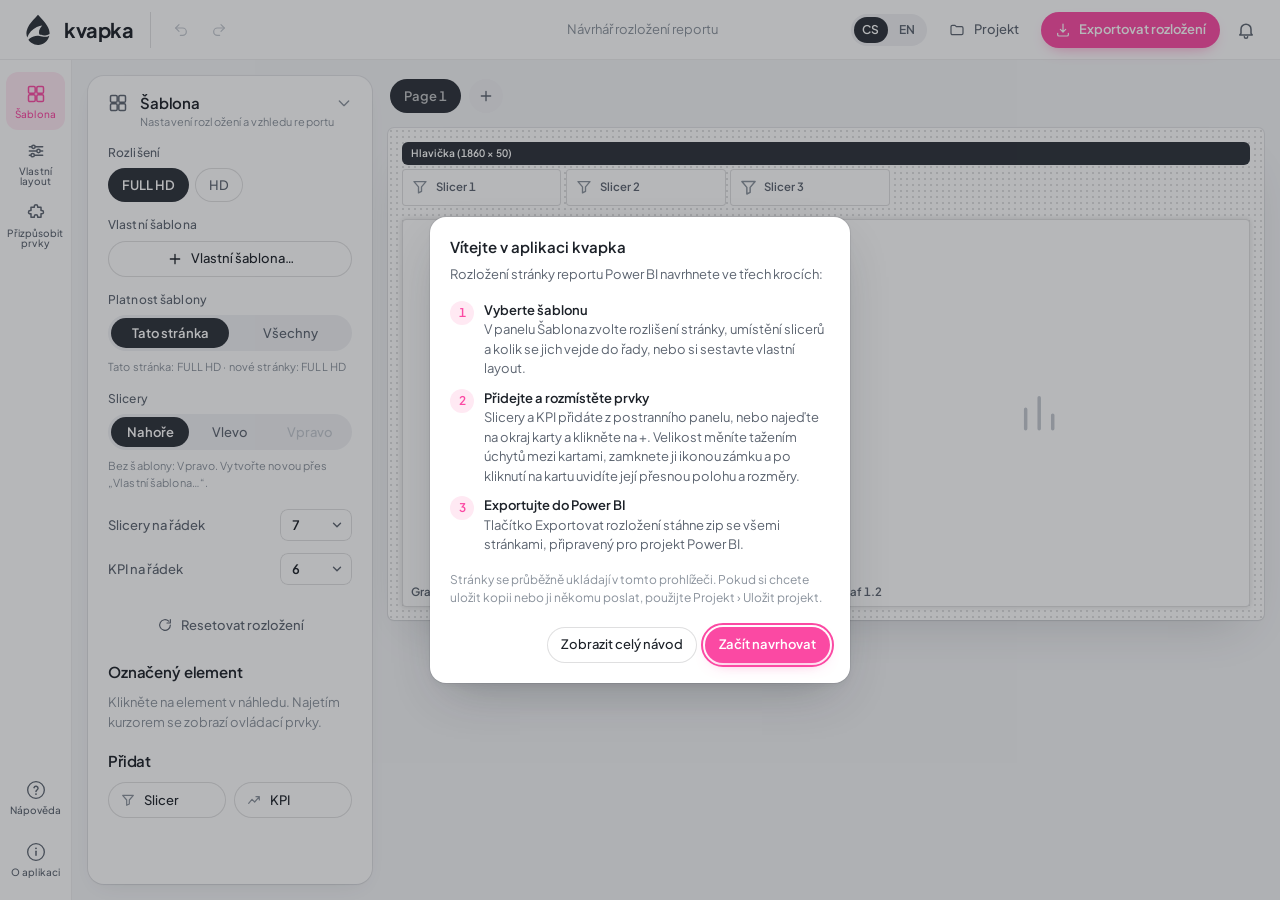
==== commit df69360c: "feat: replace the kvapka logo and favicons with the new drop, with a pink browser favicon" ====
--- a/index.html
+++ b/index.html
@@ -78,9 +78,8 @@
             <a class="brand" href="./" data-i18n-aria-label="topbar.brand">
                 <!-- assets/img/logo.svg, inlined so it takes currentColor. -->
                 <svg class="brand-mark" viewBox="0 0 1024 1024" fill="currentColor" aria-hidden="true">
-                    <path d="M512.155 226.004C516.011 231.756 519.167 238.789 523.115 244.793C554.794 292.971 592.947 336.254 629.214 380.983C657.706 416.122 687.616 451.624 707.702 492.489C710.777 498.745 714.936 506.954 716.922 513.573C719.911 518.525 724.337 525.165 722.552 531.299C720.619 537.942 714.728 544.187 709.475 549.005C704 554.027 691.489 565.582 683.014 563.11C678.743 561.865 673.565 556.72 669.223 555.096C649.333 545.557 630.745 545.461 609.584 550.015C624.043 552.902 646.901 560.852 656.693 573.177C663.812 582.138 646.19 587.111 640.433 587.874C620.252 592.438 596.012 593.533 576.046 587.851C573.826 587.239 571.651 586.477 569.535 585.568C552.494 607.801 537.22 620.163 509.388 627.427C516.785 612.419 523.193 591.066 512.967 575.876C505.297 571.716 498.11 571.527 489.896 574.039C454.127 584.979 422.809 619.841 434.009 659.163C439.701 679.147 459.703 695.263 477.159 705.239C515.048 725.179 560.422 727.565 601.168 715.281C640.946 703.289 668.376 679.818 695.055 648.945C701.388 641.616 712.459 626.814 717.044 618.233C717.349 617.664 717.64 617.087 717.918 616.504C714.731 628.732 711.904 639.829 707.258 651.612C690.548 693.849 660.29 729.344 621.232 752.531C572.186 781.802 513.398 790.025 458.203 775.335C438.912 770.311 420.771 762.033 403.559 752.046C401 750.561 393.978 746.195 391.983 744.331C384.662 739.787 377.259 733.136 370.714 727.53C357.305 716.042 347.587 701.281 338.551 686.304C334.742 679.99 330.874 673.973 327.587 667.347C319.644 655.111 313.387 637.024 309.192 623.441C294.674 576.443 300.712 523.453 323.962 480.097C344.418 441.953 375.809 404.182 403.555 370.759C419.738 351.271 435.695 331.598 451.425 311.743C473.78 283.747 494.641 257.369 512.155 226.004Z"/>
-                    <path d="M512.155 226.004C516.011 231.756 519.167 238.789 523.115 244.793C554.794 292.971 592.947 336.254 629.214 380.983C657.706 416.122 687.616 451.624 707.702 492.489C710.777 498.745 714.936 506.954 716.922 513.573C712.111 509.973 707.598 503.819 702.714 499.687C677.552 478.398 647.533 462.222 615.436 454.39C609.308 452.945 603.128 451.73 596.91 450.747C589.014 449.573 578.903 448.865 571.829 445.24C559.533 438.939 547.349 429.254 536.098 421.089C506.29 399.456 465.905 380.031 428.097 384.568C427.445 384.647 426.794 384.729 426.143 384.815C429.691 390.976 437.272 398.337 441.974 404.045C455.128 420.011 469.983 458.9 445.59 471.86C393.996 499.273 345.267 546.284 330.684 604.773C326.752 620.498 325.183 636.721 326.029 652.908C326.225 657.474 327.735 663.577 327.587 667.347C319.644 655.111 313.387 637.024 309.192 623.441C294.674 576.443 300.712 523.453 323.962 480.097C344.418 441.953 375.809 404.182 403.555 370.759C419.738 351.271 435.695 331.598 451.425 311.743C473.78 283.747 494.641 257.369 512.155 226.004Z"/>
-                    <path d="M391.983 744.331C392.812 742.04 389.849 739.85 388.204 738.116C359.601 707.965 354.233 662.105 370.578 624.893C382.873 596.78 405.797 574.676 434.339 563.412C454.088 555.797 477.179 553.768 497.046 562.514C501.43 564.444 511.326 571.24 512.967 575.876C505.297 571.716 498.11 571.527 489.896 574.039C454.127 584.979 422.809 619.841 434.009 659.163C439.701 679.147 459.703 695.263 477.159 705.239C515.048 725.179 560.422 727.565 601.168 715.281C640.946 703.289 668.376 679.818 695.055 648.945C701.388 641.616 712.459 626.814 717.044 618.233C717.349 617.664 717.64 617.087 717.918 616.504C714.731 628.732 711.904 639.829 707.258 651.612C690.548 693.849 660.29 729.344 621.232 752.531C572.186 781.802 513.398 790.025 458.203 775.335C438.912 770.311 420.771 762.033 403.559 752.046C401 750.561 393.978 746.195 391.983 744.331Z"/>
+                    <path d="M511.876 76.4281L628.595 202.824C727.646 312.25 839.375 444.481 841.529 600.464C841.661 609.978 841.194 619.449 840.72 628.948C778.332 668.978 720.338 672.967 648.241 657.941C633.756 654.922 619.458 650.858 605.072 647.424C587.693 643.107 570.092 639.738 552.347 637.333C544.53 619.653 540.224 600.622 539.667 581.299C537.648 508.99 584.908 432.698 633.043 382.1C607.157 384.176 585.816 388.451 560.846 395.052C532.372 403.031 504.645 413.464 477.975 426.235C350.708 487.171 252.299 590.465 205.218 724.19C191.809 688.992 184.187 651.856 182.648 614.222C181.603 588.939 184.353 562.52 189.284 537.742C213.237 417.379 295.027 316.731 374.136 226.821C419.507 176.196 465.423 126.062 511.876 76.4281Z"/>
+                    <path d="M832.964 673.952L833.482 674.735C832.419 682.459 827.763 698.414 825.33 706.014C811.614 750.057 788.762 790.711 758.265 825.321C701.36 890.696 620.905 930.907 534.46 937.178C463.203 942.356 392.26 923.564 332.911 883.79C317.276 873.34 306.923 864.808 292.928 852.628C269.319 830.36 256.958 815.681 238.133 789.429C254.1 774.402 266.824 762.9 284.393 749.589C362.806 690.18 454.925 662.39 552.741 679.733C579.524 684.481 602.037 691.042 628.47 697.107C702.569 714.111 766.192 712.563 832.964 673.952Z"/>
                 </svg>
                 <span class="brand-name" data-i18n="topbar.brand"></span>
             </a>
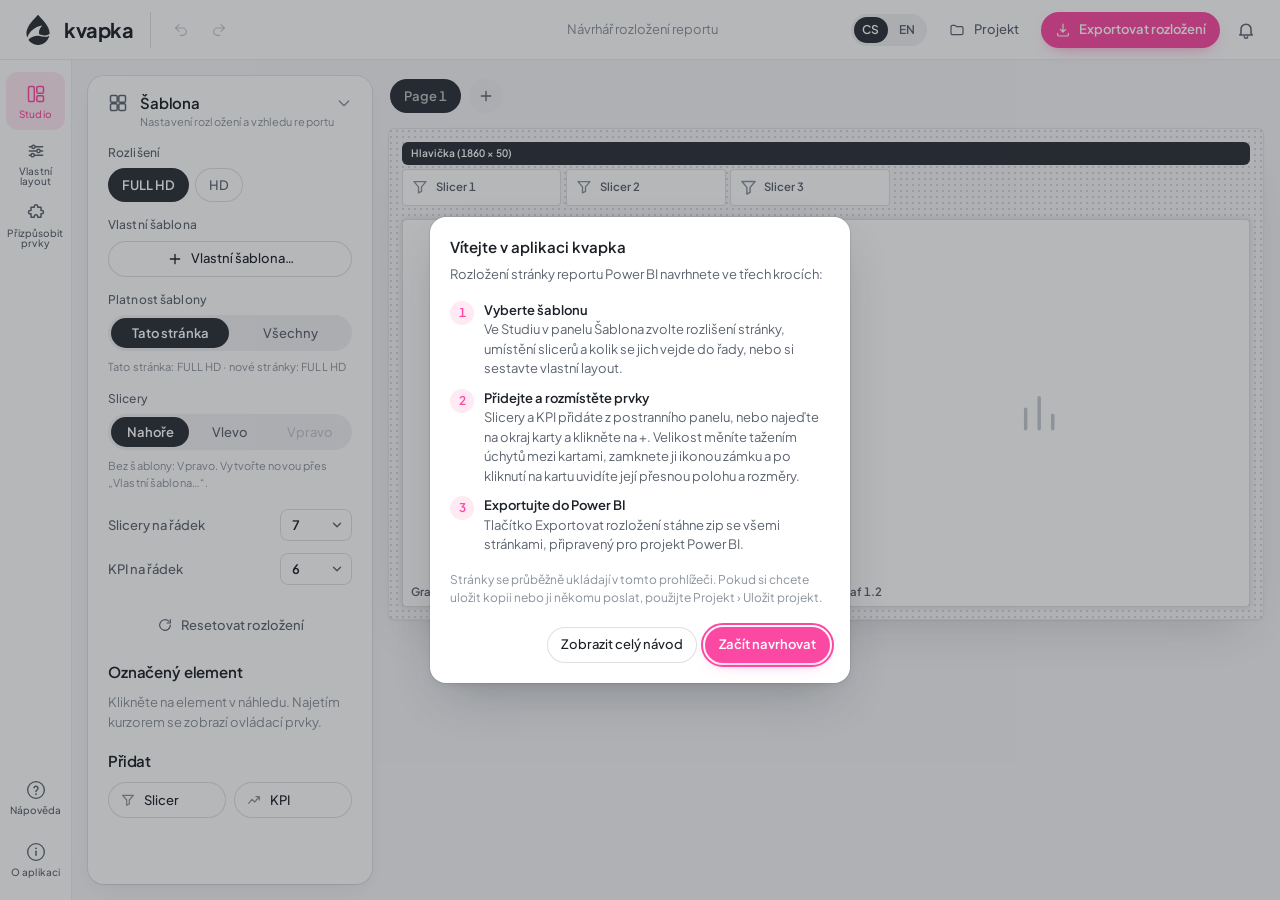
==== commit 157e78a0: "feat: rename the main tab from Template to Studio, with a dashboard-tiles icon" ====
--- a/index.html
+++ b/index.html
@@ -160,9 +160,9 @@
 
     <div class="app">
         <nav class="rail" data-i18n-aria-label="rail.label">
-            <button type="button" class="rail-btn" data-section="sablona">
-                <svg viewBox="0 0 24 24" fill="none" aria-hidden="true"><rect x="3" y="3" width="8" height="8" rx="1.5" stroke="currentColor" stroke-width="1.8"/><rect x="13" y="3" width="8" height="8" rx="1.5" stroke="currentColor" stroke-width="1.8"/><rect x="3" y="13" width="8" height="8" rx="1.5" stroke="currentColor" stroke-width="1.8"/><rect x="13" y="13" width="8" height="8" rx="1.5" stroke="currentColor" stroke-width="1.8"/></svg>
-                <span data-i18n="rail.template"></span>
+            <button type="button" class="rail-btn" data-section="studio">
+                <svg viewBox="0 0 24 24" fill="none" aria-hidden="true"><rect x="3" y="3" width="7" height="18" rx="1.5" stroke="currentColor" stroke-width="1.8"/><rect x="13" y="3" width="8" height="8" rx="1.5" stroke="currentColor" stroke-width="1.8"/><rect x="13" y="14" width="8" height="7" rx="1.5" stroke="currentColor" stroke-width="1.8"/></svg>
+                <span data-i18n="rail.studio"></span>
             </button>
             <button type="button" class="rail-btn" data-section="layout">
                 <svg viewBox="0 0 24 24" fill="none" aria-hidden="true"><path d="M4 7h16M4 12h16M4 17h16" stroke="currentColor" stroke-width="1.8" stroke-linecap="round"/><circle cx="9" cy="7" r="2" fill="#fff" stroke="currentColor" stroke-width="1.8"/><circle cx="15" cy="12" r="2" fill="#fff" stroke="currentColor" stroke-width="1.8"/><circle cx="8" cy="17" r="2" fill="#fff" stroke="currentColor" stroke-width="1.8"/></svg>
--- a/assets/style.css
+++ b/assets/style.css
@@ -1536,10 +1536,11 @@
 #canvas {
   position: relative;
   border-radius: 6px;
-  /* The dot grid marks the sheet as an artboard, not another white panel
-     beside the sidebar's card. The cards keep a solid surface over it. */
-  background: var(--sheet-dots), var(--surface);
-  box-shadow: 0 0 0 1px var(--line), var(--shadow-sheet);
+  /* The dot grid on the page grey marks the sheet as an artboard, not another
+     white panel beside the sidebar's card — the Elements stage's look. The
+     cards keep a solid surface over it. */
+  background: var(--sheet-dots), var(--bg);
+  box-shadow: inset 0 0 0 1px var(--line), var(--shadow-sheet);
   overflow: visible;
   /* No width/height transition: the scale is measured from this box on every
      render, so a mid-transition size would feed a wrong scale into the next.
--- a/assets/theme-editor.css
+++ b/assets/theme-editor.css
@@ -219,7 +219,7 @@
   flex: 1;
   display: grid;
   /* The controls column is exactly the sidebar card's width (the sidebar
-     minus its left gutter), so switching between the Šablona section and
+     minus its left gutter), so switching between the Studio section and
      this one keeps the left column in place instead of resizing it. */
   grid-template-columns: calc(var(--sidebar) - var(--gutter)) minmax(0, 1fr);
   min-height: 0;
@@ -270,7 +270,12 @@
   margin-top: 4px;
 }
 
-/* A control lit from its region — or the region from its control. */
+.theme-field:hover,
+.theme-field:focus-within {
+  background: var(--surface-2);
+}
+
+/* A control lit from its region on the preview. */
 .theme-field.is-linked {
   background: var(--pink-soft);
 }
@@ -453,6 +458,10 @@
   transition: background var(--fast) ease, box-shadow var(--fast) ease;
 }
 
+.theme-kpi-band:hover {
+  background: var(--surface-2);
+}
+
 .theme-kpi-band.is-linked {
   background: var(--pink-soft);
   box-shadow: inset 0 0 0 1px var(--pink);
@@ -584,7 +593,8 @@
   min-height: 260px;
   padding: 16px;
   border-radius: var(--r-md);
-  background: var(--bg);
+  background: var(--sheet-dots), var(--bg);
+  box-shadow: inset 0 0 0 1px var(--line);
 }
 
 .theme-preview {
@@ -879,50 +889,144 @@
   font-weight: 600;
 }
 
-.theme-stage__issues {
+.theme-stage__status {
+  margin-top: 12px;
+}
+
+/* Summary line: "1 error · 2 warnings", or the quiet all-clear. */
+.theme-status {
+  display: flex;
+  align-items: center;
+  flex-wrap: wrap;
+  gap: 6px 12px;
+  margin: 0;
+  font-size: var(--fs-sm);
+  line-height: 1.4;
+}
+
+.theme-status__count {
+  font-weight: 600;
+  color: var(--ink);
+}
+
+.theme-status__note {
+  color: var(--error);
+}
+
+.theme-status--ok {
+  gap: 6px;
+  color: var(--ink-2);
+}
+
+.theme-status svg,
+.theme-issue svg,
+.theme-notice svg {
+  flex: none;
+  width: 14px;
+  height: 14px;
+}
+
+.theme-status--ok svg {
+  color: var(--success);
+}
+
+.theme-issues {
   display: flex;
   flex-direction: column;
-  gap: 4px;
-  margin: 12px 0 0;
-  padding: 0;
-  max-height: 96px;
+  gap: 8px;
+  margin: 8px 0 0;
+  /* Room for the cards' 1px ring, which the scroll box would clip. */
+  padding: 1px;
+  max-height: 160px;
   overflow-y: auto;
   list-style: none;
 }
 
+/* A finding, dressed as a notification toast (.toast in style.css): tinted
+   face, a ring in the severity colour, the icon on a filled disc, the
+   headline in that colour and the fix beneath it. No shadow, width or
+   entrance motion: it sits in the page, not over it, and is rebuilt as the
+   user drags. --tone is the severity colour, --tint its background. */
 .theme-issue {
+  --tone: var(--warning);
+  --tint: var(--warning-bg);
+  display: flex;
+  align-items: flex-start;
+  gap: 10px;
+  padding: 10px 14px 12px;
+  border-radius: var(--r-md);
+  background: var(--tint);
+  box-shadow: 0 0 0 1px color-mix(in srgb, var(--tone) 35%, transparent);
+}
+
+.theme-issue--error {
+  --tone: var(--error);
+  --tint: var(--error-bg);
+}
+
+.theme-issue__badge {
+  flex-shrink: 0;
+  display: inline-flex;
+  align-items: center;
+  justify-content: center;
+  width: 24px;
+  height: 24px;
+  border-radius: 50%;
+  background: var(--tone);
+  color: #fff;
+}
+
+.theme-issue__body {
+  flex: 1;
+  min-width: 0;
+  /* Centres a one-line headline on the 24px disc. */
+  padding-top: 1px;
+}
+
+.theme-issue__title {
+  display: block;
+  font-size: var(--fs-sm);
+  font-weight: 700;
+  letter-spacing: 0.01em;
+  line-height: 1.3;
+  color: var(--tone);
+}
+
+.theme-issue__hint {
+  display: block;
+  margin-top: 1px;
+  font-weight: 500;
+  line-height: 1.45;
+  color: var(--ink);
+  overflow-wrap: anywhere;
+}
+
+/* Passing notices (imported, couldn't read): one line, then gone. */
+.theme-notice {
   display: flex;
   align-items: center;
   gap: 8px;
-  padding: 6px 12px;
+  margin: 12px 0 0;
+  padding: 6px 10px;
   border-radius: var(--r-sm);
   font-size: var(--fs-sm);
   font-weight: 500;
   line-height: 1.4;
 }
 
-.theme-issue::before {
-  content: "";
-  width: 6px;
-  height: 6px;
-  border-radius: 50%;
-  background: currentColor;
-  flex-shrink: 0;
-}
-
-.theme-issue--ok {
+.theme-notice--ok {
   color: var(--success);
   background: var(--success-bg);
 }
 
-.theme-issue--warning {
-  color: var(--warning);
-  background: var(--warning-bg);
-}
-
-.theme-issue--error {
+.theme-notice--error {
   color: var(--error);
   background: var(--error-bg);
+}
+
+.theme-editor__name-box.is-invalid {
+  border-color: var(--error);
+  box-shadow: 0 0 0 3px var(--error-bg);
 }
 
 /* One column, at the same breakpoint where the sidebar stacks above the
--- a/assets/elements.css
+++ b/assets/elements.css
@@ -235,9 +235,15 @@
   transform: none;
 }
 
+/* .collapsible-inner clips (style.css); widen the fold by the rows' -10px
+   bleed (.theme-field) so their rounded hover isn't cut into a rectangle. */
+.el-group > .collapsible {
+  margin-inline: -10px;
+}
+
 /* A folded group's rows fade as they close. */
 .el-group__body {
-  padding: 4px 0 2px;
+  padding: 4px 10px 2px;
   transition: opacity var(--slow) ease;
 }
 
@@ -276,11 +282,6 @@
 -----------------------------------------------------*/
 .el-field {
   position: relative;
-}
-
-.el-field:hover,
-.el-field:focus-within {
-  background: var(--surface-2);
 }
 
 .el-field.is-linked,
@@ -695,7 +696,10 @@
   margin: 0 20px;
   overflow: auto;
   border-radius: var(--r-md);
-  background: var(--sheet-dots), var(--surface-2);
+  /* #canvas's dot grid (style.css), scrolling with the mock as the sheet's
+     dots move with it — on the page grey, so a white mock stays visible. */
+  background: var(--sheet-dots), var(--bg);
+  background-attachment: local;
   box-shadow: inset 0 0 0 1px var(--line);
 }
 
@@ -813,7 +817,7 @@
   position: relative;
   padding: 10px;
   border-radius: var(--r-md);
-  background: var(--sheet-dots), var(--surface-2);
+  background: var(--sheet-dots), var(--bg);
   box-shadow: inset 0 0 0 1px var(--line);
   transition: box-shadow var(--fast) ease;
 }
